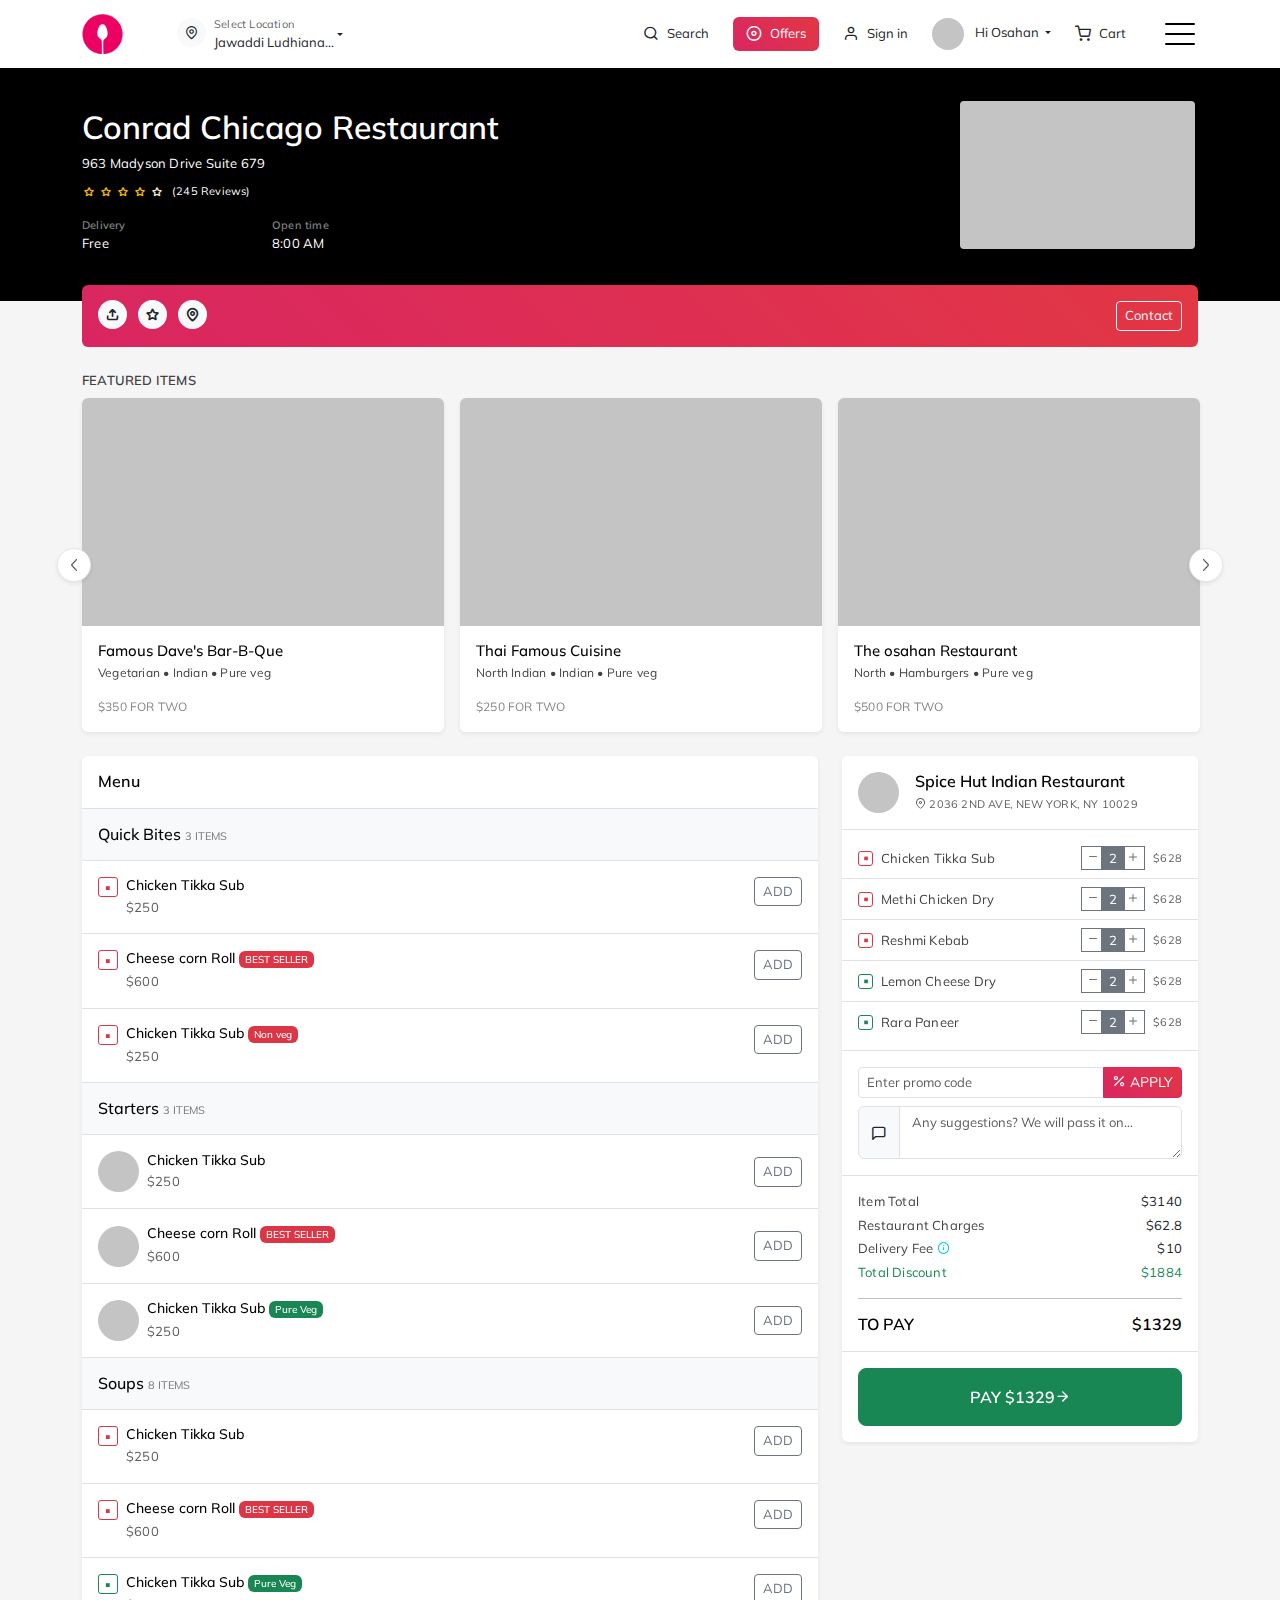
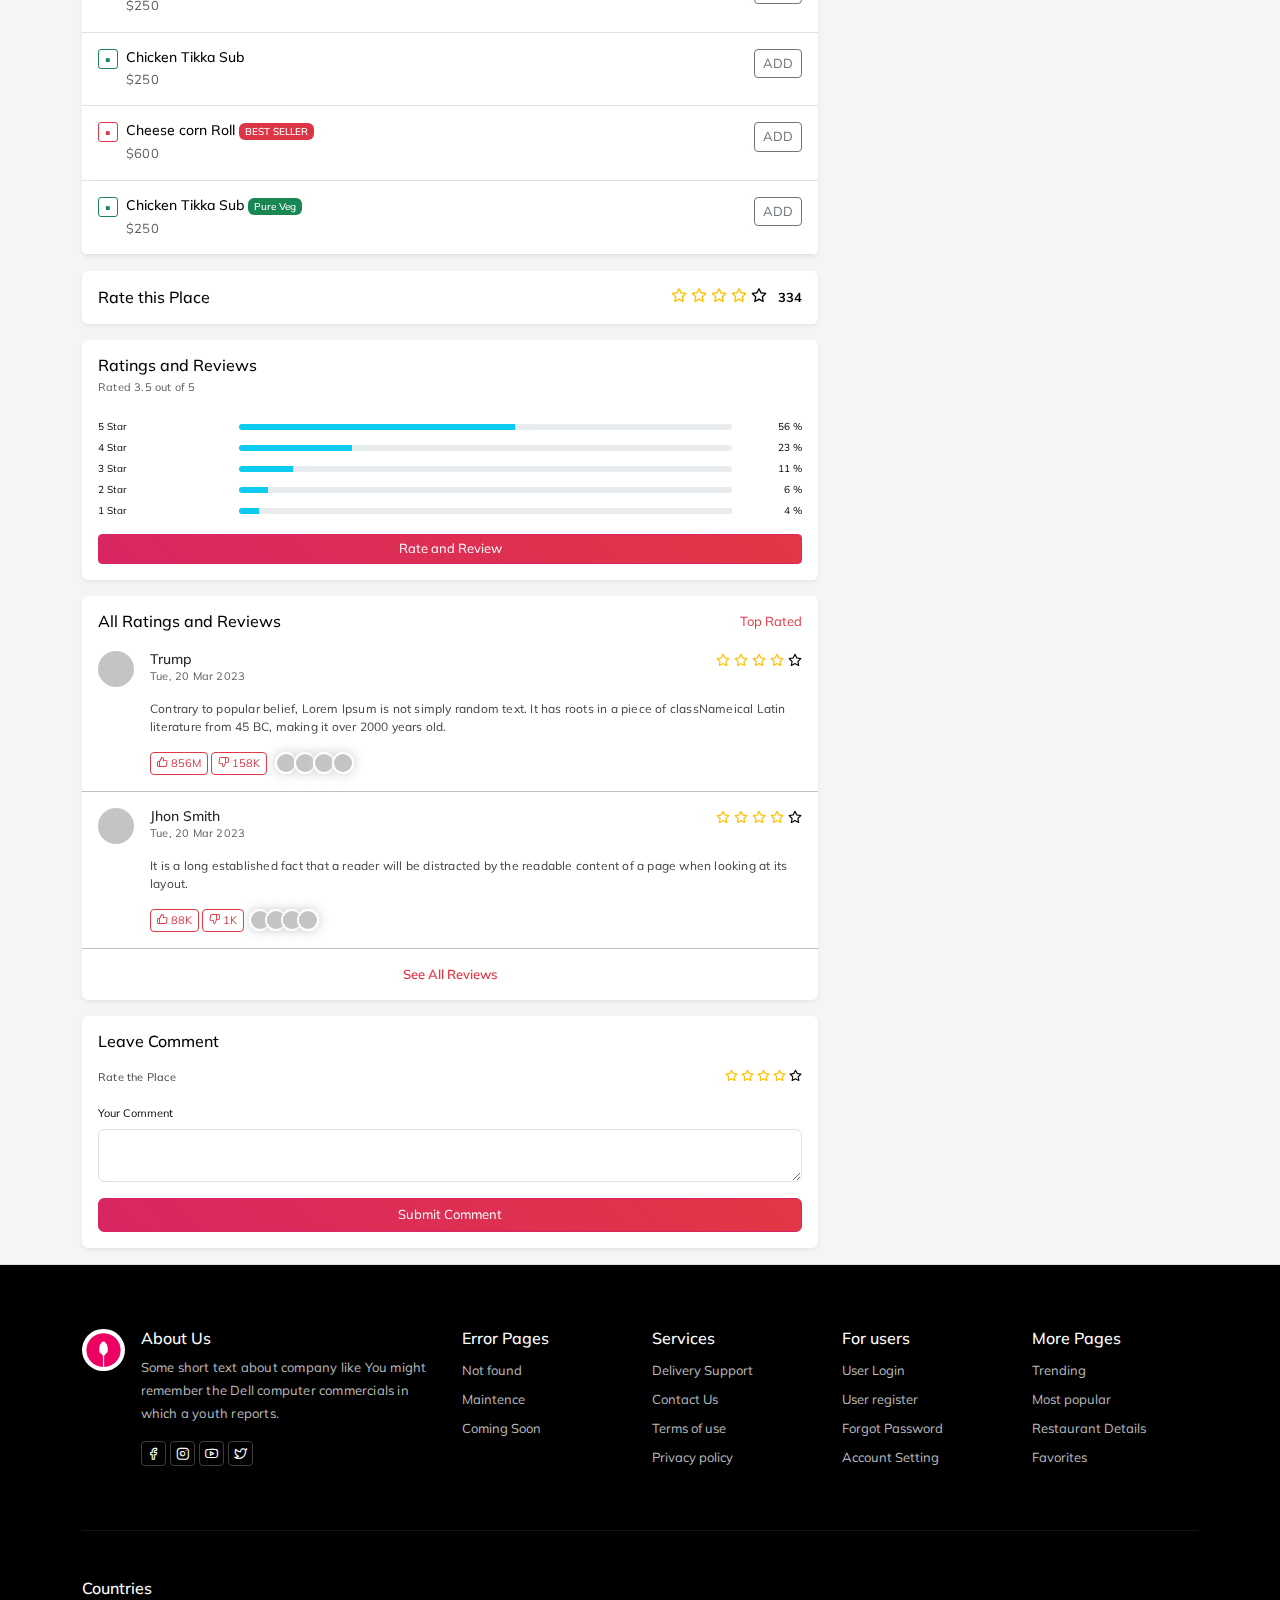
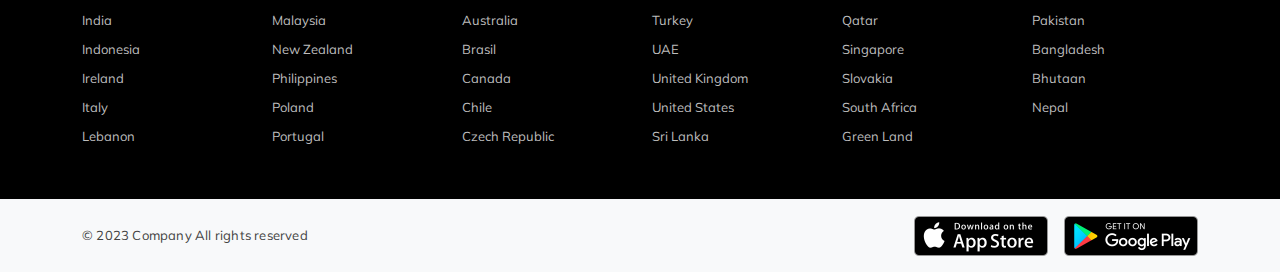
==== index.html @ c81f9ff6 "Initial commit" ====
<!DOCTYPE html>
<html lang="en">

<head>
    <meta charset="utf-8">
    <meta name="viewport" content="width=device-width, initial-scale=1, shrink-to-fit=no">
    <meta name="description" content="Askbootstrap">
    <meta name="author" content="Askbootstrap">
    <link rel="icon" type="image/png" href="img/fav.png">
    <title>Roasted Suffolk</title>
    <!-- Slick Slider -->
    <link href="vendor/slick/slick/slick.css" rel="stylesheet" type="text/css">
    <link href="vendor/slick/slick/slick-theme.css" rel="stylesheet" type="text/css">
    <!-- Feather Icon-->
    <link href="vendor/icons/feather.css" rel="stylesheet" type="text/css">
    <!-- Bootstrap core CSS -->
    <link href="vendor/bootstrap/css/bootstrap.min.css" rel="stylesheet">
    <!-- Custom styles for this template -->
    <link href="css/style.css" rel="stylesheet">
    <!-- Sidebar CSS -->
    <link href="vendor/sidebar/demo.css" rel="stylesheet">
</head>

<body class="fixed-bottom-bar">
    <header class="section-header">
        <section class="header-main shadow-sm bg-white">
            <div class="container">
                <div class="row align-items-center">
                    <div class="col-1">
                        <a href="home.html" class="brand-wrap mb-0">
                            <img alt="#" class="img-fluid" src="img/logo_web.png">
                        </a>
                        <!-- brand-wrap.// -->
                    </div>
                    <div class="col-3 d-flex align-items-center m-none">
                        <div class="dropdown me-3">
                            <a class="text-dark dropdown-toggle d-flex align-items-center py-3" href="#" id="navbarDropdown" role="button" data-bs-toggle="dropdown" aria-haspopup="true" aria-expanded="false">
                                <div><i class="feather-map-pin me-2 bg-light rounded-pill p-2 icofont-size"></i></div>
                                <div>
                                    <p class="text-muted mb-0 small">Select Location</p>
                                    Jawaddi Ludhiana...
                                </div>
                            </a>
                            <div class="dropdown-menu p-0 drop-loc">
                                <div class="osahan-country">
                                    <div class="search_location bg-primary p-3 text-end">
                                        <div class="input-group bg-white rounded shadow-sm">
                                            <span class="input-group-text bg-transparent border-0 rounded-0"
                                               ><i class="feather-search"></i></span>
                                            <input type="text"
                                                class="form-control bg-transparent border-0 rounded-0 px-0 shadow-none"
                                                placeholder="Enter Your Location" aria-label="Enter Your Location"
                                                >
                                        </div>
                                    </div>
                                    <div class="p-3 border-bottom">
                                        <a href="home.html" class="text-decoration-none">
                                            <p class="fw-bold text-primary m-0"><i class="feather-navigation"></i> New York, USA</p>
                                        </a>
                                    </div>
                                    <div class="filter">
                                        <h6 class="p-3 bg-light m-0 border-bottom">Choose your country</h6>
                                        <div class="border-bottom p-3">
                                            <div class="form-check form-check-reverse m-0">
                                                <input type="radio" id="customRadio1" name="location"
                                                    class="form-check-input">
                                                <label class="form-check-label text-start w-100"
                                                    for="customRadio1">Afghanistan</label>
                                            </div>
                                        </div>
                                        <div class="border-bottom p-3">
                                        <div class="form-check form-check-reverse m-0">
                                            <input type="radio" id="customRadio2" name="location"
                                                class="form-check-input" checked="">
                                            <label class="form-check-label text-start w-100"
                                                for="customRadio2">India</label>
                                        </div>
                                    </div>
                                    <div class="border-bottom p-3">
                                        <div class="form-check form-check-reverse m-0">
                                            <input type="radio" id="customRadio3" name="location"
                                                class="form-check-input">
                                            <label class="form-check-label text-start w-100"
                                                for="customRadio3">USA</label>
                                        </div>
                                        </div>
                                        <div class="border-bottom p-3">
                                        <div class="form-check form-check-reverse m-0">
                                            <input type="radio" id="customRadio4" name="location"
                                                class="form-check-input">
                                            <label class="form-check-label text-start w-100"
                                                for="customRadio4">Australia</label>
                                        </div>
                                        </div>
                                        <div class="border-bottom p-3">
                                        <div class="form-check form-check-reverse m-0">
                                            <input type="radio" id="customRadio5" name="location"
                                                class="form-check-input">
                                            <label class="form-check-label text-start w-100"
                                                for="customRadio5">Japan</label>
                                        </div>
                                        </div>
                                        <div class="p-3">
                                        <div class="form-check form-check-reverse m-0">
                                            <input type="radio" id="customRadio6" name="location"
                                                class="form-check-input">
                                            <label class="form-check-label text-start w-100"
                                                for="customRadio6">China</label>
                                        </div>
                                        </div>
                                    </div>
                                </div>
                            </div>
                        </div>
                    </div>
                    <!-- col.// -->
                    <div class="col-8">
                        <div class="d-flex align-items-center justify-content-end pe-5">
                            <!-- search -->
                            <a href="search.html" class="widget-header me-4 text-dark">
                                <div class="icon d-flex align-items-center">
                                    <i class="feather-search h6 me-2 mb-0"></i> <span>Search</span>
                                </div>
                            </a>
                            <!-- offers -->
                            <a href="offers.html" class="widget-header me-4 text-white btn bg-primary m-none">
                                <div class="icon d-flex align-items-center">
                                    <i class="feather-disc h6 me-2 mb-0"></i> <span>Offers</span>
                                </div>
                            </a>
                            <!-- signin -->
                            <a href="login.html" class="widget-header me-4 text-dark m-none">
                                <div class="icon d-flex align-items-center">
                                    <i class="feather-user h6 me-2 mb-0"></i> <span>Sign in</span>
                                </div>
                            </a>
                            <!-- my account -->
                            <div class="dropdown me-4 m-none">
                                <a href="#" class="dropdown-toggle text-dark py-3 d-block" id="dropdownMenuButton" data-bs-toggle="dropdown" aria-haspopup="true" aria-expanded="false">
                                    <img alt="#" src="img/user/1.jpg" class="img-fluid rounded-circle header-user me-2 header-user"> Hi Osahan
                                </a>
                                <div class="dropdown-menu dropdown-menu-right">
                                    <a class="dropdown-item" href="profile.html">My account</a>
                                    <a class="dropdown-item" href="faq.html">Delivery support</a>
                                    <a class="dropdown-item" href="contact-us.html">Contant us</a>
                                    <a class="dropdown-item" href="terms.html">Term of use</a>
                                    <a class="dropdown-item" href="privacy.html">Privacy policy</a>
                                    <a class="dropdown-item" href="login.html">Logout</a>
                                </div>
                            </div>
                            <!-- signin -->
                            <a href="checkout.html" class="widget-header me-4 text-dark">
                                <div class="icon d-flex align-items-center">
                                    <i class="feather-shopping-cart h6 me-2 mb-0"></i> <span>Cart</span>
                                </div>
                            </a>
                            <a class="toggle" href="#">
                                <span></span>
                            </a>
                        </div>
                        <!-- widgets-wrap.// -->
                    </div>
                    <!-- col.// -->
                </div>
                <!-- row.// -->
            </div>
            <!-- container.// -->
        </section>
        <!-- header-main .// -->
    </header>
    <div class="d-none">
        <div class="bg-primary p-3 d-flex align-items-center">
            <a class="toggle togglew toggle-2" href="#"><span></span></a>
            <h4 class="fw-bold m-0 text-white">Osahan Bar</h4>
        </div>
    </div>
    <div class="offer-section py-4">
        <div class="container position-relative">
            <img alt="#" src="img/trending1.png" class="restaurant-pic">
            <div class="pt-3 text-white">
                <h2 class="fw-bold">Conrad Chicago Restaurant</h2>
                <p class="text-white m-0">963 Madyson Drive Suite 679</p>
                <div class="rating-wrap d-flex align-items-center mt-2">
                    <ul class="rating-stars list-unstyled">
                        <li>
                            <i class="feather-star text-warning"></i>
                            <i class="feather-star text-warning"></i>
                            <i class="feather-star text-warning"></i>
                            <i class="feather-star text-warning"></i>
                            <i class="feather-star"></i>
                        </li>
                    </ul>
                    <p class="label-rating text-white ms-2 small"> (245 Reviews)</p>
                </div>
            </div>
            <div class="pb-4">
                <div class="row">
                    <div class="col-6 col-md-2">
                        <p class="text-white-50 fw-bold m-0 small">Delivery</p>
                        <p class="text-white m-0">Free</p>
                    </div>
                    <div class="col-6 col-md-2">
                        <p class="text-white-50 fw-bold m-0 small">Open time</p>
                        <p class="text-white m-0">8:00 AM</p>
                    </div>
                </div>
            </div>
        </div>
    </div>
    <div class="container">
        <div class="p-3 bg-primary bg-primary mt-n3 rounded position-relative">
            <div class="d-flex align-items-center">
                <div class="feather_icon">
                    <a href="#ratings-and-reviews" class="text-decoration-none text-dark"><i class="p-2 bg-light rounded-circle fw-bold  feather-upload"></i></a>
                    <a href="#ratings-and-reviews" class="text-decoration-none text-dark mx-2"><i class="p-2 bg-light rounded-circle fw-bold  feather-star"></i></a>
                    <a href="#ratings-and-reviews" class="text-decoration-none text-dark"><i class="p-2 bg-light rounded-circle fw-bold feather-map-pin"></i></a>
                </div>
                <a href="contact-us.html" class="btn btn-sm btn-outline-light ms-auto">Contact</a>
            </div>
        </div>
    </div>
    <div class="container">
        <div class="">
            <p class="fw-bold pt-4 m-0">FEATURED ITEMS</p>
            <!-- slider -->
            <div class="trending-slider rounded">
                <div class="osahan-slider-item">
                    <div class="list-card bg-white h-100 rounded overflow-hidden position-relative shadow-sm">
                        <div class="list-card-image">
                            <a href="checkout.html">
                                <img alt="#" src="img/trending1.png" class="img-fluid item-img w-100">
                            </a>
                        </div>
                        <div class="p-3 position-relative">
                            <div class="list-card-body">
                                <h6 class="mb-1"><a href="checkout.html" class="text-black">Famous Dave's Bar-B-Que</a>
                                </h6>
                                <p class="text-gray mb-3">Vegetarian • Indian • Pure veg</p>
                                <p class="text-gray m-0"> <span class="text-black-50"> $350 FOR TWO</span></p>
                            </div>
                        </div>
                    </div>
                </div>
                <div class="osahan-slider-item">
                    <div class="list-card bg-white h-100 rounded overflow-hidden position-relative shadow-sm">
                        <div class="list-card-image">
                            <a href="checkout.html">
                                <img alt="#" src="img/trending2.png" class="img-fluid item-img w-100">
                            </a>
                        </div>
                        <div class="p-3 position-relative">
                            <div class="list-card-body">
                                <h6 class="mb-1"><a href="checkout.html" class="text-black">Thai Famous Cuisine</a></h6>
                                <p class="text-gray mb-3">North Indian • Indian • Pure veg</p>
                                <p class="text-gray m-0"> <span class="text-black-50"> $250 FOR TWO</span></p>
                            </div>
                        </div>
                    </div>
                </div>
                <div class="osahan-slider-item">
                    <div class="list-card bg-white h-100 rounded overflow-hidden position-relative shadow-sm">
                        <div class="list-card-image">
                            <a href="checkout.html">
                                <img alt="#" src="img/trending3.png" class="img-fluid item-img w-100">
                            </a>
                        </div>
                        <div class="p-3 position-relative">
                            <div class="list-card-body">
                                <h6 class="mb-1"><a href="checkout.html" class="text-black">The osahan Restaurant</a></h6>
                                <p class="text-gray mb-3">North • Hamburgers • Pure veg</p>
                                <p class="text-gray m-0"> <span class="text-black-50"> $500 FOR TWO</span></p>
                            </div>
                        </div>
                    </div>
                </div>
                <div class="osahan-slider-item">
                    <div class="list-card bg-white h-100 rounded overflow-hidden position-relative shadow-sm">
                        <div class="list-card-image">
                            <a href="checkout.html">
                                <img alt="#" src="img/trending2.png" class="img-fluid item-img w-100">
                            </a>
                        </div>
                        <div class="p-3 position-relative">
                            <div class="list-card-body">
                                <h6 class="mb-1"><a href="checkout.html" class="text-black">Thai Famous Cuisine</a></h6>
                                <p class="text-gray mb-3">North Indian • Indian • Pure veg</p>
                                <p class="text-gray m-0"> <span class="text-black-50"> $250 FOR TWO</span></p>
                            </div>
                        </div>
                    </div>
                </div>
            </div>
        </div>
    </div>
    <!-- Menu -->
    <div class="container position-relative">
        <div class="row">
            <div class="col-md-8 pt-3">
                <div class="shadow-sm rounded bg-white mb-3 overflow-hidden">
                    <div class="d-flex item-aligns-center">
                        <p class="fw-bold h6 p-3 border-bottom mb-0 w-100">Menu</p>
                        <!-- <a class="small text-primary fw-bold ms-auto" href="#">View all <i class="feather-chevrons-right"></i></a> -->
                    </div>
                    <div class="row m-0">
                        <h6 class="p-3 m-0 bg-light w-100">Quick Bites <small class="text-black-50">3 ITEMS</small></h6>
                        <div class="col-md-12 px-0 border-top">
                            <div class="">
                                <div class="d-flex gap-2 p-3 border-bottom gold-members">
                                    <div class="fw-bold text-danger non_veg">.</div>
                                    <div>
                                        <h6 class="mb-1">Chicken Tikka Sub </h6>
                                        <p class="text-muted mb-0">$250</p>
                                    </div>
                                    <span class="ms-auto"><a href="#" class="btn btn-outline-secondary btn-sm" data-bs-toggle="modal" data-bs-target="#extras">ADD</a></span>
                                </div>
                                <div class="d-flex gap-2 p-3 border-bottom gold-members">
                                    <div class="fw-bold text-danger non_veg">.</div>
                                    <div>
                                        <h6 class="mb-1">Cheese corn Roll <span class="badge text-bg-danger text-white">BEST SELLER</span></h6>
                                        <p class="text-muted mb-0">$600</p>
                                    </div>
                                    <span class="ms-auto"><a href="#" class="btn btn-outline-secondary btn-sm" data-bs-toggle="modal" data-bs-target="#extras">ADD</a></span>
                                </div>
                                <div class="d-flex gap-2 p-3 border-bottom gold-members">
                                    <div class="fw-bold text-danger non_veg">.</div>
                                    <div>
                                        <h6 class="mb-1">Chicken Tikka Sub <span class="badge text-bg-danger text-white">Non veg</span></h6>
                                        <p class="text-muted mb-0">$250</p>
                                    </div>
                                    <span class="ms-auto"><a href="#" class="btn btn-outline-secondary btn-sm" data-bs-toggle="modal" data-bs-target="#extras">ADD</a></span>
                                </div>
                            </div>
                        </div>
                    </div>
                    <div class="row m-0">
                        <h6 class="p-3 m-0 bg-light w-100">Starters <small class="text-black-50">3 ITEMS</small></h6>
                        <div class="col-md-12 px-0 border-top">
                            <div class="">
                                <div class="d-flex align-items-center gap-2 p-3 border-bottom menu-list">
                                        <img alt="#" src="img/starter1.jpg" class="rounded-pill">
                                        <div>
                                            <h6 class="mb-1">Chicken Tikka Sub </h6>
                                            <p class="text-muted mb-0">$250</p>
                                        </div>
                                    <span class="ms-auto"><a href="#" class="btn btn-outline-secondary btn-sm" data-bs-toggle="modal" data-bs-target="#extras">ADD</a></span>
                                </div>
                                <div class="d-flex align-items-center gap-2 p-3 border-bottom menu-list">
                                        <img alt="#" src="img/starter2.jpg" class="rounded-pill">
                                        <div>
                                            <h6 class="mb-1">Cheese corn Roll <span class="badge text-bg-danger">BEST SELLER</span></h6>
                                            <p class="text-muted mb-0">$600</p>
                                        </div>
                                    <span class="ms-auto"><a href="#" class="btn btn-outline-secondary btn-sm" data-bs-toggle="modal" data-bs-target="#extras">ADD</a></span>
                                </div>
                                <div class="d-flex align-items-center gap-2 p-3 border-bottom menu-list">
                                        <img alt="#" src="img/starter3.jpg" class="rounded-pill">
                                        <div>
                                            <h6 class="mb-1">Chicken Tikka Sub <span class="badge text-bg-success">Pure Veg</span></h6>
                                            <p class="text-muted mb-0">$250</p>
                                        </div>
                                    <span class="ms-auto"><a href="#" class="btn btn-outline-secondary btn-sm" data-bs-toggle="modal" data-bs-target="#extras">ADD</a></span>
                                </div>
                            </div>
                        </div>
                    </div>
                    <div class="row m-0">
                        <h6 class="p-3 m-0 bg-light w-100">Soups <small class="text-black-50">8 ITEMS</small></h6>
                        <div class="col-md-12 px-0 border-top">
                            <div class="bg-white">
                                <div class="d-flex gap-2 p-3 border-bottom gold-members">
                                    <div class="fw-bold text-danger non_veg">.</div>
                                    <div>
                                        <h6 class="mb-1">Chicken Tikka Sub </h6>
                                        <p class="text-muted mb-0">$250</p>
                                    </div>
                                    <span class="ms-auto"><a href="#" class="btn btn-outline-secondary btn-sm" data-bs-toggle="modal" data-bs-target="#extras">ADD</a></span>
                                </div>
                                <div class="d-flex gap-2 p-3 border-bottom gold-members">
                                    <div class="fw-bold text-danger non_veg">.</div>
                                    <div>
                                        <h6 class="mb-1">Cheese corn Roll <span class="badge text-bg-danger">BEST SELLER</span></h6>
                                            <p class="text-muted mb-0">$600</p>
                                    </div>
                                    <span class="ms-auto"><a href="#" class="btn btn-outline-secondary btn-sm" data-bs-toggle="modal" data-bs-target="#extras">ADD</a></span>
                                </div>
                                <div class="d-flex gap-2 p-3 border-bottom gold-members">
                                    <div class="fw-bold text-success veg">.</div>
                                    <div>
                                        <h6 class="mb-1">Chicken Tikka Sub <span class="badge text-bg-success">Pure Veg</span></h6>
                                            <p class="text-muted mb-0">$250</p>
                                    </div>
                                    <span class="ms-auto"><a href="#" class="btn btn-outline-secondary btn-sm" data-bs-toggle="modal" data-bs-target="#extras">ADD</a></span>
                                </div>
                                <div class="d-flex gap-2 p-3 border-bottom gold-members">
                                    <div class="fw-bold text-success veg">.</div>
                                    <div>
                                        <h6 class="mb-1">Chicken Tikka Sub </h6>
                                            <p class="text-muted mb-0">$250</p>
                                    </div>
                                    <span class="ms-auto"><a href="#" class="btn btn-outline-secondary btn-sm" data-bs-toggle="modal" data-bs-target="#extras">ADD</a></span>
                                </div>
                                <div class="d-flex gap-2 p-3 border-bottom gold-members">
                                    <div class="fw-bold text-danger non_veg">.</div>
                                    <div>
                                        <h6 class="mb-1">Cheese corn Roll <span class="badge text-bg-danger">BEST SELLER</span></h6>
                                            <p class="text-muted mb-0">$600</p>
                                    </div>
                                    <span class="ms-auto"><a href="#" class="btn btn-outline-secondary btn-sm" data-bs-toggle="modal" data-bs-target="#extras">ADD</a></span>
                                </div>
                                <div class="d-flex gap-2 p-3 border-bottom gold-members">
                                    <div class="fw-bold text-success veg">.</div>
                                    <div>
                                        <h6 class="mb-1">Chicken Tikka Sub <span class="badge text-bg-success">Pure Veg</span></h6>
                                            <p class="text-muted mb-0">$250</p>
                                    </div>
                                    <span class="ms-auto"><a href="#" class="btn btn-outline-secondary btn-sm" data-bs-toggle="modal" data-bs-target="#extras">ADD</a></span>
                                </div>
                            </div>
                        </div>
                    </div>
                </div>
                <div class="mb-3">
                    <div id="ratings-and-reviews" class="bg-white shadow-sm d-flex align-items-center rounded p-3 mb-3 clearfix restaurant-detailed-star-rating">
                        <h6 class="mb-0">Rate this Place</h6>
                        <div class="star-rating ms-auto">
                            <div class="d-inline-block h6 m-0"><i class="feather-star text-warning"></i>
                                <i class="feather-star text-warning"></i>
                                <i class="feather-star text-warning"></i>
                                <i class="feather-star text-warning"></i>
                                <i class="feather-star"></i>
                            </div>
                            <b class="text-black ms-2">334</b>
                        </div>
                    </div>
                    <div class="bg-white rounded p-3 mb-3 clearfix graph-star-rating rounded shadow-sm">
                        <h6 class="mb-0 mb-1">Ratings and Reviews</h6>
                        <p class="text-muted mb-4 mt-1 small">Rated 3.5 out of 5</p>
                        <div class="graph-star-rating-body">
                            <div class="rating-list">
                                <div class="rating-list-left fw-bold small">5 Star</div>
                                <div class="rating-list-center">
                                    <div class="progress">
                                        <div role="progressbar" class="progress-bar bg-info" aria-valuenow="56" aria-valuemin="0" aria-valuemax="100" style="width: 56%;"></div>
                                    </div>
                                </div>
                                <div class="rating-list-right fw-bold small">56 %</div>
                            </div>
                            <div class="rating-list">
                                <div class="rating-list-left fw-bold small">4 Star</div>
                                <div class="rating-list-center">
                                    <div class="progress">
                                        <div role="progressbar" class="progress-bar bg-info" aria-valuenow="23" aria-valuemin="0" aria-valuemax="100" style="width: 23%;"></div>
                                    </div>
                                </div>
                                <div class="rating-list-right fw-bold small">23 %</div>
                            </div>
                            <div class="rating-list">
                                <div class="rating-list-left fw-bold small">3 Star</div>
                                <div class="rating-list-center">
                                    <div class="progress">
                                        <div role="progressbar" class="progress-bar bg-info" aria-valuenow="11" aria-valuemin="0" aria-valuemax="100" style="width: 11%;"></div>
                                    </div>
                                </div>
                                <div class="rating-list-right fw-bold small">11 %</div>
                            </div>
                            <div class="rating-list">
                                <div class="rating-list-left fw-bold small">2 Star</div>
                                <div class="rating-list-center">
                                    <div class="progress">
                                        <div role="progressbar" class="progress-bar bg-info" aria-valuenow="6" aria-valuemin="0" aria-valuemax="100" style="width: 6%;"></div>
                                    </div>
                                </div>
                                <div class="rating-list-right fw-bold small">6 %</div>
                            </div>
                            <div class="rating-list">
                                <div class="rating-list-left fw-bold small">1 Star</div>
                                <div class="rating-list-center">
                                    <div class="progress">
                                        <div role="progressbar" class="progress-bar bg-info" aria-valuenow="4" aria-valuemin="0" aria-valuemax="100" style="width: 4%;"></div>
                                    </div>
                                </div>
                                <div class="rating-list-right fw-bold small">4 %</div>
                            </div>
                        </div>
                        <div class="graph-star-rating-footer text-center mt-3"><button type="button" class="btn btn-primary w-100 btn-sm">Rate and Review</button></div>
                    </div>
                    <div class="bg-white p-3 mb-3 restaurant-detailed-ratings-and-reviews shadow-sm rounded">
                        <a class="text-primary float-end" href="#">Top Rated</a>
                        <h6 class="mb-1">All Ratings and Reviews</h6>
                        <div class="reviews-members py-3">
                            <div class="d-flex align-items-start gap-3">
                                <a href="#"><img alt="#" src="img/reviewer1.png" class="rounded-pill"></a>
                                <div>
                                    <div class="reviews-members-header">
                                        <div class="star-rating float-end">
                                            <div class="d-inline-block" style="font-size: 14px;"><i class="feather-star text-warning"></i>
                                                <i class="feather-star text-warning"></i>
                                                <i class="feather-star text-warning"></i>
                                                <i class="feather-star text-warning"></i>
                                                <i class="feather-star"></i>
                                            </div>
                                        </div>
                                        <h6 class="mb-0"><a class="text-dark" href="#">Trump</a></h6>
                                        <p class="text-muted small">Tue, 20 Mar 2023</p>
                                    </div>
                                    <div class="reviews-members-body">
                                        <p>Contrary to popular belief, Lorem Ipsum is not simply random text. It has roots in a piece of classNameical Latin literature from 45 BC, making it over 2000 years old.</p>
                                    </div>
                                    <div class="reviews-members-footer"><a class="total-like btn btn-sm btn-outline-primary" href="#"><i class="feather-thumbs-up"></i> 856M</a> <a class="total-like btn btn-sm btn-outline-primary" href="#"><i class="feather-thumbs-down"></i> 158K</a>
                                        <span class="total-like-user-main ms-2" dir="rtl">
                                 <a href="#"><img alt="#"src="img/reviewer3.png" class="total-like-user rounded-pill"></a>
                                 <a href="#"><img alt="#"src="img/reviewer4.png" class="total-like-user rounded-pill"></a>
                                 <a href="#"><img alt="#"src="img/reviewer5.png" class="total-like-user rounded-pill"></a>
                                 <a href="#"><img alt="#"src="img/reviewer6.png" class="total-like-user rounded-pill"></a>
                                 </span>
                                    </div>
                                </div>
                            </div>
                        </div>
                        <hr>
                        <div class="reviews-members py-3">
                            <div class="d-flex align-items-start gap-3">
                                <a href="#"><img alt="#" src="img/reviewer2.png" class="rounded-pill"></a>
                                <div>
                                    <div class="reviews-members-header">
                                        <div class="star-rating float-end">
                                            <div class="d-inline-block" style="font-size: 14px;"><i class="feather-star text-warning"></i>
                                                <i class="feather-star text-warning"></i>
                                                <i class="feather-star text-warning"></i>
                                                <i class="feather-star text-warning"></i>
                                                <i class="feather-star"></i>
                                            </div>
                                        </div>
                                        <h6 class="mb-0"><a class="text-dark" href="#">Jhon Smith</a></h6>
                                        <p class="text-muted small">Tue, 20 Mar 2023</p>
                                    </div>
                                    <div class="reviews-members-body">
                                        <p>It is a long established fact that a reader will be distracted by the readable content of a page when looking at its layout.</p>
                                    </div>
                                    <div class="reviews-members-footer"><a class="total-like btn btn-sm btn-outline-primary" href="#"><i class="feather-thumbs-up"></i> 88K</a> <a class="total-like btn btn-sm btn-outline-primary" href="#"><i class="feather-thumbs-down"></i> 1K</a><span class="total-like-user-main ms-2"
                                            dir="rtl"><a href="#"><img alt="#"src="img/reviewer3.png" class="total-like-user rounded-pill"></a><a href="#"><img alt="#"src="img/reviewer4.png" class="total-like-user rounded-pill"></a><a href="#"><img alt="#"src="img/reviewer5.png" class="total-like-user rounded-pill"></a><a href="#"><img alt="#"src="img/reviewer6.png" class="total-like-user rounded-pill"></a></span></div>
                                </div>
                            </div>
                        </div>
                        <hr>
                        <a class="text-center w-100 d-block mt-3 fw-bold" href="#">See All Reviews</a>
                    </div>
                    <div class="bg-white p-3 rating-review-select-page rounded shadow-sm">
                        <h6 class="mb-3">Leave Comment</h6>
                        <div class="d-flex align-items-center mb-3">
                            <p class="m-0 small">Rate the Place</p>
                            <div class="star-rating ms-auto">
                                <div class="d-inline-block"><i class="feather-star text-warning"></i>
                                    <i class="feather-star text-warning"></i>
                                    <i class="feather-star text-warning"></i>
                                    <i class="feather-star text-warning"></i>
                                    <i class="feather-star"></i>
                                </div>
                            </div>
                        </div>
                        <form>
                            <div class="form-group mb-3"><label class="form-label small">Your Comment</label><textarea class="form-control"></textarea></div>
                            <div class="form-group mb-0"><button type="button" class="btn btn-primary w-100"> Submit Comment </button></div>
                        </form>
                    </div>
                </div>
            </div>
            <div class="col-md-4 pt-3">
                <div class="osahan-cart-item rounded rounded shadow-sm overflow-hidden bg-white sticky_sidebar mb-3">
                    <div class="d-flex border-bottom osahan-cart-item-profile bg-white p-3">
                        <img alt="osahan" src="img/starter1.jpg" class="me-3 rounded-circle img-fluid">
                        <div class="d-flex flex-column">
                            <h6 class="mb-1 fw-bold">Spice Hut Indian Restaurant</h6>
                            <p class="mb-0 small text-muted"><i class="feather-map-pin"></i> 2036 2ND AVE, NEW YORK, NY 10029</p>
                        </div>
                    </div>
                    <div class="bg-white border-bottom py-2">
                        <div class="gold-members d-flex align-items-center justify-content-between px-3 py-2 border-bottom">
                            <div class="d-flex align-items-center">
                                <div class="me-2 text-danger">&middot;</div>
                                <div class="media-body">
                                    <p class="m-0">Chicken Tikka Sub</p>
                                </div>
                            </div>
                            <div class="d-flex align-items-center">
                                <span class="count-number float-end"><button type="button" class="btn-sm left dec btn btn-outline-secondary"> <i class="feather-minus"></i> </button><input class="count-number-input" type="text" readonly="" value="2"><button type="button" class="btn-sm right inc btn btn-outline-secondary"> <i class="feather-plus"></i> </button></span>
                                <p class="text-gray mb-0 float-end ms-2 text-muted small">$628</p>
                            </div>
                        </div>
                        <div class="gold-members d-flex align-items-center justify-content-between px-3 py-2 border-bottom">
                            <div class="d-flex align-items-center">
                                <div class="me-2 text-danger">&middot;</div>
                                <div class="media-body">
                                    <p class="m-0">Methi Chicken Dry
                                    </p>
                                </div>
                            </div>
                            <div class="d-flex align-items-center">
                                <span class="count-number float-end"><button type="button" class="btn-sm left dec btn btn-outline-secondary"> <i class="feather-minus"></i> </button><input class="count-number-input" type="text" readonly="" value="2"><button type="button" class="btn-sm right inc btn btn-outline-secondary"> <i class="feather-plus"></i> </button></span>
                                <p class="text-gray mb-0 float-end ms-2 text-muted small">$628</p>
                            </div>
                        </div>
                        <div class="gold-members d-flex align-items-center justify-content-between px-3 py-2 border-bottom">
                            <div class="d-flex align-items-center">
                                <div class="me-2 text-danger">&middot;</div>
                                <div class="media-body">
                                    <p class="m-0">Reshmi Kebab
                                    </p>
                                </div>
                            </div>
                            <div class="d-flex align-items-center">
                                <span class="count-number float-end"><button type="button" class="btn-sm left dec btn btn-outline-secondary"> <i class="feather-minus"></i> </button><input class="count-number-input" type="text" readonly="" value="2"><button type="button" class="btn-sm right inc btn btn-outline-secondary"> <i class="feather-plus"></i> </button></span>
                                <p class="text-gray mb-0 float-end ms-2 text-muted small">$628</p>
                            </div>
                        </div>
                        <div class="gold-members d-flex align-items-center justify-content-between px-3 py-2 border-bottom">
                            <div class="d-flex align-items-center">
                                <div class="me-2 text-success">&middot;</div>
                                <div class="media-body">
                                    <p class="m-0">Lemon Cheese Dry
                                    </p>
                                </div>
                            </div>
                            <div class="d-flex align-items-center">
                                <span class="count-number float-end"><button type="button" class="btn-sm left dec btn btn-outline-secondary"> <i class="feather-minus"></i> </button><input class="count-number-input" type="text" readonly="" value="2"><button type="button" class="btn-sm right inc btn btn-outline-secondary"> <i class="feather-plus"></i> </button></span>
                                <p class="text-gray mb-0 float-end ms-2 text-muted small">$628</p>
                            </div>
                        </div>
                        <div class="gold-members d-flex align-items-center justify-content-between px-3 py-2">
                            <div class="d-flex align-items-center">
                                <div class="me-2 text-success">&middot;</div>
                                <div class="media-body">
                                    <p class="m-0">Rara Paneer</p>
                                </div>
                            </div>
                            <div class="d-flex align-items-center">
                                <span class="count-number float-end"><button type="button" class="btn-sm left dec btn btn-outline-secondary"> <i class="feather-minus"></i> </button><input class="count-number-input" type="text" readonly="" value="2"><button type="button" class="btn-sm right inc btn btn-outline-secondary"> <i class="feather-plus"></i> </button></span>
                                <p class="text-gray mb-0 float-end ms-2 text-muted small">$628</p>
                            </div>
                        </div>
                    </div>
                    <div class="bg-white p-3 py-3 border-bottom clearfix">
                        <div class="input-group input-group-sm mb-2">
                            <input placeholder="Enter promo code" type="text" class="form-control">
                            <button class="btn btn-primary" type="button" id="button-addon2"><i class="feather-percent"></i> APPLY</button>
                          </div>
                          <div class="input-group">
                            <span class="input-group-text" id="message"><i class="feather-message-square"></i></span>
                                <textarea placeholder="Any suggestions? We will pass it on..." aria-label="With textarea" class="form-control"></textarea>
                          </div>
                    </div>
                    <div class="bg-white p-3 clearfix border-bottom">
                        <p class="mb-1">Item Total <span class="float-end text-dark">$3140</span></p>
                        <p class="mb-1">Restaurant Charges <span class="float-end text-dark">$62.8</span></p>
                        <p class="mb-1">Delivery Fee<span class="text-info ms-1"><i class="feather-info"></i></span><span class="float-end text-dark">$10</span></p>
                        <p class="mb-1 text-success">Total Discount<span class="float-end text-success">$1884</span></p>
                        <hr>
                        <h6 class="fw-bold mb-0">TO PAY <span class="float-end">$1329</span></h6>
                    </div>
                    <div class="p-3">
                        <a class="btn btn-success w-100 btn-lg" href="successful.html">PAY $1329<i class="feather-arrow-right"></i></a>
                    </div>
                </div>
            </div>
        </div>
    </div>
    <!-- Footer -->
    <div class="osahan-menu-fotter fixed-bottom bg-white px-3 py-2 text-center d-none">
        <div class="row">
            <div class="col">
                <a href="home.html" class="text-dark small fw-bold text-decoration-none">
                    <p class="h4 m-0"><i class="feather-home text-dark"></i></p>
                    Home
                </a>
            </div>
            <div class="col selected">
                <a href="trending.html" class="text-danger small fw-bold text-decoration-none">
                    <p class="h4 m-0"><i class="feather-map-pin"></i></p>
                    Trending
                </a>
            </div>
            <div class="col bg-white rounded-circle mt-n4 px-3 py-2">
                <div class="bg-danger rounded-circle mt-n0 shadow">
                    <a href="checkout.html" class="text-white small fw-bold text-decoration-none">
                        <i class="feather-shopping-cart"></i>
                    </a>
                </div>
            </div>
            <div class="col">
                <a href="favorites.html" class="text-dark small fw-bold text-decoration-none">
                    <p class="h4 m-0"><i class="feather-heart"></i></p>
                    Favorites
                </a>
            </div>
            <div class="col">
                <a href="profile.html" class="text-dark small fw-bold text-decoration-none">
                    <p class="h4 m-0"><i class="feather-user"></i></p>
                    Profile
                </a>
            </div>
        </div>
    </div>
    <!-- footer -->
    <footer class="section-footer border-top bg-dark">
        <div class="container">
            <div class="footer-top padding-y py-5">
                <div class="row pt-3">
                    <aside class="col-md-4 footer-about">
                        <article class="d-flex pb-3">
                            <div><img alt="#" src="img/logo_web.png" class="logo-footer me-3"></div>
                            <div>
                                <h6 class="title text-white">About Us</h6>
                                <p class="text-muted">Some short text about company like You might remember the Dell computer commercials in which a youth reports.</p>
                                <div class="d-flex align-items-center">
                                    <a class="btn btn-icon btn-outline-light me-1 btn-sm" title="Facebook" target="_blank" href="#"><i class="feather-facebook"></i></a>
                                    <a class="btn btn-icon btn-outline-light me-1 btn-sm" title="Instagram" target="_blank" href="#"><i class="feather-instagram"></i></a>
                                    <a class="btn btn-icon btn-outline-light me-1 btn-sm" title="Youtube" target="_blank" href="#"><i class="feather-youtube"></i></a>
                                    <a class="btn btn-icon btn-outline-light me-1 btn-sm" title="Twitter" target="_blank" href="#"><i class="feather-twitter"></i></a>
                                </div>
                            </div>
                        </article>
                    </aside>
                    <aside class="col-sm-3 col-md-2 text-white">
                        <h6 class="title">Error Pages</h6>
                        <ul class="list-unstyled hov_footer">
                            <li> <a href="not-found.html" class="text-muted">Not found</a></li>
                            <li> <a href="maintence.html" class="text-muted">Maintence</a></li>
                            <li> <a href="coming-soon.html" class="text-muted">Coming Soon</a></li>
                        </ul>
                    </aside>
                    <aside class="col-sm-3 col-md-2 text-white">
                        <h6 class="title">Services</h6>
                        <ul class="list-unstyled hov_footer">
                            <li> <a href="faq.html" class="text-muted">Delivery Support</a></li>
                            <li> <a href="contact-us.html" class="text-muted">Contact Us</a></li>
                            <li> <a href="terms.html" class="text-muted">Terms of use</a></li>
                            <li> <a href="privacy.html" class="text-muted">Privacy policy</a></li>
                        </ul>
                    </aside>
                    <aside class="col-sm-3  col-md-2 text-white">
                        <h6 class="title">For users</h6>
                        <ul class="list-unstyled hov_footer">
                            <li> <a href="login.html" class="text-muted"> User Login </a></li>
                            <li> <a href="signup.html" class="text-muted"> User register </a></li>
                            <li> <a href="forgot_password.html" class="text-muted"> Forgot Password </a></li>
                            <li> <a href="profile.html" class="text-muted"> Account Setting </a></li>
                        </ul>
                    </aside>
                    <aside class="col-sm-3  col-md-2 text-white">
                        <h6 class="title">More Pages</h6>
                        <ul class="list-unstyled hov_footer">
                            <li> <a href="trending.html" class="text-muted"> Trending </a></li>
                            <li> <a href="most_popular.html" class="text-muted"> Most popular </a></li>
                            <li> <a href="restaurant.html" class="text-muted"> Restaurant Details </a></li>
                            <li> <a href="favorites.html" class="text-muted"> Favorites </a></li>
                        </ul>
                    </aside>
                </div>
                <!-- row.// -->
            </div>
            <!-- footer-top.// -->
            <section class="footer-center border-top padding-y py-5">
                <h6 class="title text-white">Countries</h6>
                <div class="row">
                    <aside class="col-sm-2 col-md-2 text-white">
                        <ul class="list-unstyled hov_footer">
                            <li> <a href="#" class="text-muted">India</a></li>
                            <li> <a href="#" class="text-muted">Indonesia</a></li>
                            <li> <a href="#" class="text-muted">Ireland</a></li>
                            <li> <a href="#" class="text-muted">Italy</a></li>
                            <li> <a href="#" class="text-muted">Lebanon</a></li>
                        </ul>
                    </aside>
                    <aside class="col-sm-2 col-md-2 text-white">
                        <ul class="list-unstyled hov_footer">
                            <li> <a href="#" class="text-muted">Malaysia</a></li>
                            <li> <a href="#" class="text-muted">New Zealand</a></li>
                            <li> <a href="#" class="text-muted">Philippines</a></li>
                            <li> <a href="#" class="text-muted">Poland</a></li>
                            <li> <a href="#" class="text-muted">Portugal</a></li>
                        </ul>
                    </aside>
                    <aside class="col-sm-2 col-md-2 text-white">
                        <ul class="list-unstyled hov_footer">
                            <li> <a href="#" class="text-muted">Australia</a></li>
                            <li> <a href="#" class="text-muted">Brasil</a></li>
                            <li> <a href="#" class="text-muted">Canada</a></li>
                            <li> <a href="#" class="text-muted">Chile</a></li>
                            <li> <a href="#" class="text-muted">Czech Republic</a></li>
                        </ul>
                    </aside>
                    <aside class="col-sm-2 col-md-2 text-white">
                        <ul class="list-unstyled hov_footer">
                            <li> <a href="#" class="text-muted">Turkey</a></li>
                            <li> <a href="#" class="text-muted">UAE</a></li>
                            <li> <a href="#" class="text-muted">United Kingdom</a></li>
                            <li> <a href="#" class="text-muted">United States</a></li>
                            <li> <a href="#" class="text-muted">Sri Lanka</a></li>
                        </ul>
                    </aside>
                    <aside class="col-sm-2 col-md-2 text-white">
                        <ul class="list-unstyled hov_footer">
                            <li> <a href="#" class="text-muted">Qatar</a></li>
                            <li> <a href="#" class="text-muted">Singapore</a></li>
                            <li> <a href="#" class="text-muted">Slovakia</a></li>
                            <li> <a href="#" class="text-muted">South Africa</a></li>
                            <li> <a href="#" class="text-muted">Green Land</a></li>
                        </ul>
                    </aside>
                    <aside class="col-sm-2 col-md-2 text-white">
                        <ul class="list-unstyled hov_footer">
                            <li> <a href="#" class="text-muted">Pakistan</a></li>
                            <li> <a href="#" class="text-muted">Bangladesh</a></li>
                            <li> <a href="#" class="text-muted">Bhutaan</a></li>
                            <li> <a href="#" class="text-muted">Nepal</a></li>
                        </ul>
                    </aside>
                </div>
                <!-- row.// -->
            </section>
        </div>
        <!-- //container -->
        <div class="footer-copyright border-top py-3 bg-light">
            <div class="container d-flex align-items-center">
                <p class="mb-0"> © 2023 Company All rights reserved </p>
                <p class="text-muted mb-0 ms-auto d-flex align-items-center">
                    <a href="#" class="d-block"><img alt="#" src="img/appstore.png" height="40"></a>
                    <a href="#" class="d-block ms-3"><img alt="#" src="img/playmarket.png" height="40"></a>
                </p>
            </div>
        </div>
    </footer>
    <nav id="main-nav">
        <ul class="second-nav">
            <li><a href="home.html"><i class="feather-home me-2"></i> Homepage</a></li>
            <li><a href="my_order.html"><i class="feather-list me-2"></i> My Orders</a></li>
            <li>
                <a href="#"><i class="feather-edit-2 me-2"></i> Authentication</a>
                <ul>
                    <li><a href="login.html">Login</a></li>
                    <li><a href="signup.html">Register</a></li>
                    <li><a href="forgot_password.html">Forgot Password</a></li>
                    <li><a href="verification.html">Verification</a></li>
                    <li><a href="location.html">Location</a></li>
                </ul>
            </li>
            <li><a href="favorites.html"><i class="feather-heart me-2"></i> Favorites</a></li>
            <li><a href="trending.html"><i class="feather-trending-up me-2"></i> Trending</a></li>
            <li><a href="most_popular.html"><i class="feather-award me-2"></i> Most Popular</a></li>
            <li><a href="restaurant.html"><i class="feather-paperclip me-2"></i> Restaurant Detail</a></li>
            <li><a href="checkout.html"><i class="feather-list me-2"></i> Checkout</a></li>
            <li><a href="successful.html"><i class="feather-check-circle me-2"></i> Successful</a></li>
            <li><a href="map.html"><i class="feather-map-pin me-2"></i> Live Map</a></li>
            <li>
                <a href="#"><i class="feather-user me-2"></i> Profile</a>
                <ul>
                    <li><a href="profile.html">Profile</a></li>
                    <li><a href="favorites.html">Delivery support</a></li>
                    <li><a href="contact-us.html">Contact Us</a></li>
                    <li><a href="terms.html">Terms of use</a></li>
                    <li><a href="privacy.html">Privacy & Policy</a></li>
                </ul>
            </li>
            <li>
                <a href="#"><i class="feather-alert-triangle me-2"></i> Error</a>
                <ul>
                    <li><a href="not-found.html">Not Found</a>
                        <li><a href="maintence.html"> Maintence</a>
                            <li><a href="coming-soon.html">Coming Soon</a>
                </ul>
                </li>
                <li>
                    <a href="#"><i class="feather-link me-2"></i> Navigation Link Example</a>
                    <ul>
                        <li>
                            <a href="#">Link Example 1</a>
                            <ul>
                                <li>
                                    <a href="#">Link Example 1.1</a>
                                    <ul>
                                        <li><a href="#">Link</a></li>
                                        <li><a href="#">Link</a></li>
                                        <li><a href="#">Link</a></li>
                                        <li><a href="#">Link</a></li>
                                        <li><a href="#">Link</a></li>
                                    </ul>
                                </li>
                                <li>
                                    <a href="#">Link Example 1.2</a>
                                    <ul>
                                        <li><a href="#">Link</a></li>
                                        <li><a href="#">Link</a></li>
                                        <li><a href="#">Link</a></li>
                                        <li><a href="#">Link</a></li>
                                    </ul>
                                </li>
                            </ul>
                        </li>
                        <li><a href="#">Link Example 2</a></li>
                        <li><a href="#">Link Example 3</a></li>
                        <li><a href="#">Link Example 4</a></li>
                        <li data-nav-custom-content>
                            <div class="custom-message">
                                You can add any custom content to your navigation items. This text is just an example.
                            </div>
                        </li>
                    </ul>
                </li>
        </ul>
        <ul class="bottom-nav">
            <li class="email">
                <a class="text-danger" href="home.html">
                    <p class="h5 m-0"><i class="feather-home text-danger"></i></p>
                    Home
                </a>
            </li>
            <li class="github">
                <a href="faq.html">
                    <p class="h5 m-0"><i class="feather-message-circle"></i></p>
                    FAQ
                </a>
            </li>
            <li class="ko-fi">
                <a href="contact-us.html">
                    <p class="h5 m-0"><i class="feather-phone"></i></p>
                    Help
                </a>
            </li>
        </ul>
    </nav>
    <!-- extras modal -->
    <div class="modal fade" id="extras" tabindex="-1" role="dialog" aria-hidden="true">
        <div class="modal-dialog modal-dialog-centered">
            <div class="modal-content">
                <div class="modal-header">
                    <h5 class="modal-title">Extras</h5>
                    <button type="button" class="btn-close shadow-none" data-bs-dismiss="modal" aria-label="Close"></button>
                </div>
                <div class="modal-body">
                    <form>
                        <!-- extras body -->
                        <div class="recepie-body">
                            <div class="form-check custom-radio border-bottom py-2">
                                <input type="radio" id="customRadio1f" name="location" class="form-check-input" checked>
                                <label class="form-check-label" for="customRadio1f">Tuna <span class="text-muted">+$35.00</span></label>
                            </div>
                            <div class="form-check custom-radio border-bottom py-2">
                                <input type="radio" id="customRadio2f" name="location" class="form-check-input">
                                <label class="form-check-label" for="customRadio2f">Salmon <span class="text-muted">+$20.00</span></label>
                            </div>
                            <div class="form-check custom-radio border-bottom py-2">
                                <input type="radio" id="customRadio3f" name="location" class="form-check-input">
                                <label class="form-check-label" for="customRadio3f">Wasabi <span class="text-muted">+$25.00</span></label>
                            </div>
                            <div class="form-check custom-radio border-bottom py-2">
                                <input type="radio" id="customRadio4f" name="location" class="form-check-input">
                                <label class="form-check-label" for="customRadio4f">Unagi  <span class="text-muted">+$10.00</span></label>
                            </div>
                            <div class="form-check custom-radio border-bottom py-2">
                                <input type="radio" id="customRadio5f" name="location" class="form-check-input">
                                <label class="form-check-label" for="customRadio5f">Vegetables  <span class="text-muted">+$5.00</span></label>
                            </div>
                            <div class="form-check custom-radio border-bottom py-2">
                                <input type="radio" id="customRadio6f" name="location" class="form-check-input">
                                <label class="form-check-label" for="customRadio6f">Noodles  <span class="text-muted">+$30.00</span></label>
                            </div>
                            <h6 class="fw-bold mt-4">QUANTITY</h6>
                            <div class="d-flex align-items-center">
                                <p class="m-0">1 Item</p>
                                <div class="ms-auto">
                                    <span class="count-number"><button type="button" class="btn-sm left dec btn btn-outline-secondary"> <i class="feather-minus"></i> </button><input class="count-number-input" type="text" readonly="" value="1"><button type="button" class="btn-sm right inc btn btn-outline-secondary"> <i class="feather-plus"></i> </button></span>
                                </div>
                            </div>
                        </div>
                    </form>
                </div>
                <div class="modal-footer p-0 border-0">
                    <div class="col-6 m-0 p-0">
                        <button type="button" class="btn border-top btn-lg w-100" data-bs-dismiss="modal">Close</button>
                    </div>
                    <div class="col-6 m-0 p-0">
                        <button type="button" class="btn btn-primary btn-lg w-100">Apply</button>
                    </div>
                </div>
            </div>
        </div>
    </div>
    <!-- Bootstrap core JavaScript -->
    <script type="text/javascript" src="vendor/jquery/jquery.min.js"></script>
    <script type="text/javascript" src="vendor/bootstrap/js/bootstrap.bundle.min.js"></script>
    <!-- slick Slider JS-->
    <script type="text/javascript" src="vendor/slick/slick/slick.min.js"></script>
    <!-- Sidebar JS-->
    <script type="text/javascript" src="vendor/sidebar/hc-offcanvas-nav.js"></script>
    <!-- Custom scripts for all pages-->
    <script type="text/javascript" src="js/osahan.js"></script>
</body>

</html>
---- vendor/icons/feather.css ----
@font-face {
	font-family: 'Feather';
	src:
	url('fonts/Feather.ttf?sdxovp') format('truetype'),
	url('fonts/Feather.woff?sdxovp') format('woff'),
	url('fonts/Feather.svg?sdxovp#Feather') format('svg');
	font-weight: normal;
	font-style: normal;
}
[class^="feather-"], [class*=" feather-"] {
	font-family: 'feather' !important;
	speak: none;
	font-style: normal;
	font-weight: normal;
	font-variant: normal;
	text-transform: none;
	line-height: 1;
	-webkit-font-smoothing: antialiased;
	-moz-osx-font-smoothing: grayscale;
}

.feather-activity:before {
	content: "\e900";
}
.feather-airplay:before {
	content: "\e901";
}
.feather-alert-circle:before {
	content: "\e902";
}
.feather-alert-octagon:before {
	content: "\e903";
}
.feather-alert-triangle:before {
	content: "\e904";
}
.feather-align-center:before {
	content: "\e905";
}
.feather-align-justify:before {
	content: "\e906";
}
.feather-align-left:before {
	content: "\e907";
}
.feather-align-right:before {
	content: "\e908";
}
.feather-anchor:before {
	content: "\e909";
}
.feather-aperture:before {
	content: "\e90a";
}
.feather-archive:before {
	content: "\e90b";
}
.feather-arrow-down:before {
	content: "\e90c";
}
.feather-arrow-down-circle:before {
	content: "\e90d";
}
.feather-arrow-down-left:before {
	content: "\e90e";
}
.feather-arrow-down-right:before {
	content: "\e90f";
}
.feather-arrow-left:before {
	content: "\e910";
}
.feather-arrow-left-circle:before {
	content: "\e911";
}
.feather-arrow-right:before {
	content: "\e912";
}
.feather-arrow-right-circle:before {
	content: "\e913";
}
.feather-arrow-up:before {
	content: "\e914";
}
.feather-arrow-up-circle:before {
	content: "\e915";
}
.feather-arrow-up-left:before {
	content: "\e916";
}
.feather-arrow-up-right:before {
	content: "\e917";
}
.feather-at-sign:before {
	content: "\e918";
}
.feather-award:before {
	content: "\e919";
}
.feather-bar-chart:before {
	content: "\e91a";
}
.feather-bar-chart-2:before {
	content: "\e91b";
}
.feather-battery:before {
	content: "\e91c";
}
.feather-battery-charging:before {
	content: "\e91d";
}
.feather-bell:before {
	content: "\e91e";
}
.feather-bell-off:before {
	content: "\e91f";
}
.feather-bluetooth:before {
	content: "\e920";
}
.feather-bold:before {
	content: "\e921";
}
.feather-book:before {
	content: "\e922";
}
.feather-book-open:before {
	content: "\e923";
}
.feather-bookmark:before {
	content: "\e924";
}
.feather-box:before {
	content: "\e925";
}
.feather-briefcase:before {
	content: "\e926";
}
.feather-calendar:before {
	content: "\e927";
}
.feather-camera:before {
	content: "\e928";
}
.feather-camera-off:before {
	content: "\e929";
}
.feather-cast:before {
	content: "\e92a";
}
.feather-check:before {
	content: "\e92b";
}
.feather-check-circle:before {
	content: "\e92c";
}
.feather-check-square:before {
	content: "\e92d";
}
.feather-chevron-down:before {
	content: "\e92e";
}
.feather-chevron-left:before {
	content: "\e92f";
}
.feather-chevron-right:before {
	content: "\e930";
}
.feather-chevron-up:before {
	content: "\e931";
}
.feather-chevrons-down:before {
	content: "\e932";
}
.feather-chevrons-left:before {
	content: "\e933";
}
.feather-chevrons-right:before {
	content: "\e934";
}
.feather-chevrons-up:before {
	content: "\e935";
}
.feather-chrome:before {
	content: "\e936";
}
.feather-circle:before {
	content: "\e937";
}
.feather-clipboard:before {
	content: "\e938";
}
.feather-clock:before {
	content: "\e939";
}
.feather-cloud:before {
	content: "\e93a";
}
.feather-cloud-drizzle:before {
	content: "\e93b";
}
.feather-cloud-lightning:before {
	content: "\e93c";
}
.feather-cloud-off:before {
	content: "\e93d";
}
.feather-cloud-rain:before {
	content: "\e93e";
}
.feather-cloud-snow:before {
	content: "\e93f";
}
.feather-code:before {
	content: "\e940";
}
.feather-codepen:before {
	content: "\e941";
}
.feather-command:before {
	content: "\e942";
}
.feather-compass:before {
	content: "\e943";
}
.feather-copy:before {
	content: "\e944";
}
.feather-corner-down-left:before {
	content: "\e945";
}
.feather-corner-down-right:before {
	content: "\e946";
}
.feather-corner-left-down:before {
	content: "\e947";
}
.feather-corner-left-up:before {
	content: "\e948";
}
.feather-corner-right-down:before {
	content: "\e949";
}
.feather-corner-right-up:before {
	content: "\e94a";
}
.feather-corner-up-left:before {
	content: "\e94b";
}
.feather-corner-up-right:before {
	content: "\e94c";
}
.feather-cpu:before {
	content: "\e94d";
}
.feather-credit-card:before {
	content: "\e94e";
}
.feather-crop:before {
	content: "\e94f";
}
.feather-crosshair:before {
	content: "\e950";
}
.feather-database:before {
	content: "\e951";
}
.feather-delete:before {
	content: "\e952";
}
.feather-disc:before {
	content: "\e953";
}
.feather-dollar-sign:before {
	content: "\e954";
}
.feather-download:before {
	content: "\e955";
}
.feather-download-cloud:before {
	content: "\e956";
}
.feather-droplet:before {
	content: "\e957";
}
.feather-edit:before {
	content: "\e958";
}
.feather-edit-2:before {
	content: "\e959";
}
.feather-edit-3:before {
	content: "\e95a";
}
.feather-external-link:before {
	content: "\e95b";
}
.feather-eye:before {
	content: "\e95c";
}
.feather-eye-off:before {
	content: "\e95d";
}
.feather-facebook:before {
	content: "\e95e";
}
.feather-fast-forward:before {
	content: "\e95f";
}
.feather-feather:before {
	content: "\e960";
}
.feather-file:before {
	content: "\e961";
}
.feather-file-minus:before {
	content: "\e962";
}
.feather-file-plus:before {
	content: "\e963";
}
.feather-file-text:before {
	content: "\e964";
}
.feather-film:before {
	content: "\e965";
}
.feather-filter:before {
	content: "\e966";
}
.feather-flag:before {
	content: "\e967";
}
.feather-folder:before {
	content: "\e968";
}
.feather-folder-minus:before {
	content: "\e969";
}
.feather-folder-plus:before {
	content: "\e96a";
}
.feather-gift:before {
	content: "\e96b";
}
.feather-git-branch:before {
	content: "\e96c";
}
.feather-git-commit:before {
	content: "\e96d";
}
.feather-git-merge:before {
	content: "\e96e";
}
.feather-git-pull-request:before {
	content: "\e96f";
}
.feather-github:before {
	content: "\e970";
}
.feather-gitlab:before {
	content: "\e971";
}
.feather-globe:before {
	content: "\e972";
}
.feather-grid:before {
	content: "\e973";
}
.feather-hard-drive:before {
	content: "\e974";
}
.feather-hash:before {
	content: "\e975";
}
.feather-headphones:before {
	content: "\e976";
}
.feather-heart:before {
	content: "\e977";
}
.feather-help-circle:before {
	content: "\e978";
}
.feather-home:before {
	content: "\e979";
}
.feather-image:before {
	content: "\e97a";
}
.feather-inbox:before {
	content: "\e97b";
}
.feather-info:before {
	content: "\e97c";
}
.feather-instagram:before {
	content: "\e97d";
}
.feather-italic:before {
	content: "\e97e";
}
.feather-layers:before {
	content: "\e97f";
}
.feather-layout:before {
	content: "\e980";
}
.feather-life-buoy:before {
	content: "\e981";
}
.feather-link:before {
	content: "\e982";
}
.feather-link-2:before {
	content: "\e983";
}
.feather-linkedin:before {
	content: "\e984";
}
.feather-list:before {
	content: "\e985";
}
.feather-loader:before {
	content: "\e986";
}
.feather-lock:before {
	content: "\e987";
}
.feather-log-in:before {
	content: "\e988";
}
.feather-log-out:before {
	content: "\e989";
}
.feather-mail:before {
	content: "\e98a";
}
.feather-map:before {
	content: "\e98b";
}
.feather-map-pin:before {
	content: "\e98c";
}
.feather-maximize:before {
	content: "\e98d";
}
.feather-maximize-2:before {
	content: "\e98e";
}
.feather-menu:before {
	content: "\e98f";
}
.feather-message-circle:before {
	content: "\e990";
}
.feather-message-square:before {
	content: "\e991";
}
.feather-mic:before {
	content: "\e992";
}
.feather-mic-off:before {
	content: "\e993";
}
.feather-minimize:before {
	content: "\e994";
}
.feather-minimize-2:before {
	content: "\e995";
}
.feather-minus:before {
	content: "\e996";
}
.feather-minus-circle:before {
	content: "\e997";
}
.feather-minus-square:before {
	content: "\e998";
}
.feather-monitor:before {
	content: "\e999";
}
.feather-moon:before {
	content: "\e99a";
}
.feather-more-horizontal:before {
	content: "\e99b";
}
.feather-more-vertical:before {
	content: "\e99c";
}
.feather-move:before {
	content: "\e99d";
}
.feather-music:before {
	content: "\e99e";
}
.feather-navigation:before {
	content: "\e99f";
}
.feather-navigation-2:before {
	content: "\e9a0";
}
.feather-octagon:before {
	content: "\e9a1";
}
.feather-package:before {
	content: "\e9a2";
}
.feather-paperclip:before {
	content: "\e9a3";
}
.feather-pause:before {
	content: "\e9a4";
}
.feather-pause-circle:before {
	content: "\e9a5";
}
.feather-percent:before {
	content: "\e9a6";
}
.feather-phone:before {
	content: "\e9a7";
}
.feather-phone-call:before {
	content: "\e9a8";
}
.feather-phone-forwarded:before {
	content: "\e9a9";
}
.feather-phone-incoming:before {
	content: "\e9aa";
}
.feather-phone-missed:before {
	content: "\e9ab";
}
.feather-phone-off:before {
	content: "\e9ac";
}
.feather-phone-outgoing:before {
	content: "\e9ad";
}
.feather-pie-chart:before {
	content: "\e9ae";
}
.feather-play:before {
	content: "\e9af";
}
.feather-play-circle:before {
	content: "\e9b0";
}
.feather-plus:before {
	content: "\e9b1";
}
.feather-plus-circle:before {
	content: "\e9b2";
}
.feather-plus-square:before {
	content: "\e9b3";
}
.feather-pocket:before {
	content: "\e9b4";
}
.feather-power:before {
	content: "\e9b5";
}
.feather-printer:before {
	content: "\e9b6";
}
.feather-radio:before {
	content: "\e9b7";
}
.feather-refresh-ccw:before {
	content: "\e9b8";
}
.feather-refresh-cw:before {
	content: "\e9b9";
}
.feather-repeat:before {
	content: "\e9ba";
}
.feather-rewind:before {
	content: "\e9bb";
}
.feather-rotate-ccw:before {
	content: "\e9bc";
}
.feather-rotate-cw:before {
	content: "\e9bd";
}
.feather-rss:before {
	content: "\e9be";
}
.feather-save:before {
	content: "\e9bf";
}
.feather-scissors:before {
	content: "\e9c0";
}
.feather-search:before {
	content: "\e9c1";
}
.feather-send:before {
	content: "\e9c2";
}
.feather-server:before {
	content: "\e9c3";
}
.feather-settings:before {
	content: "\e9c4";
}
.feather-share:before {
	content: "\e9c5";
}
.feather-share-2:before {
	content: "\e9c6";
}
.feather-shield:before {
	content: "\e9c7";
}
.feather-shield-off:before {
	content: "\e9c8";
}
.feather-shopping-bag:before {
	content: "\e9c9";
}
.feather-shopping-cart:before {
	content: "\e9ca";
}
.feather-shuffle:before {
	content: "\e9cb";
}
.feather-sidebar:before {
	content: "\e9cc";
}
.feather-skip-back:before {
	content: "\e9cd";
}
.feather-skip-forward:before {
	content: "\e9ce";
}
.feather-slack:before {
	content: "\e9cf";
}
.feather-slash:before {
	content: "\e9d0";
}
.feather-sliders:before {
	content: "\e9d1";
}
.feather-smartphone:before {
	content: "\e9d2";
}
.feather-speaker:before {
	content: "\e9d3";
}
.feather-square:before {
	content: "\e9d4";
}
.feather-star:before {
	content: "\e9d5";
}
.feather-stop-circle:before {
	content: "\e9d6";
}
.feather-sun:before {
	content: "\e9d7";
}
.feather-sunrise:before {
	content: "\e9d8";
}
.feather-sunset:before {
	content: "\e9d9";
}
.feather-tablet:before {
	content: "\e9da";
}
.feather-tag:before {
	content: "\e9db";
}
.feather-target:before {
	content: "\e9dc";
}
.feather-terminal:before {
	content: "\e9dd";
}
.feather-thermometer:before {
	content: "\e9de";
}
.feather-thumbs-down:before {
	content: "\e9df";
}
.feather-thumbs-up:before {
	content: "\e9e0";
}
.feather-toggle-left:before {
	content: "\e9e1";
}
.feather-toggle-right:before {
	content: "\e9e2";
}
.feather-trash:before {
	content: "\e9e3";
}
.feather-trash-2:before {
	content: "\e9e4";
}
.feather-trending-down:before {
	content: "\e9e5";
}
.feather-trending-up:before {
	content: "\e9e6";
}
.feather-triangle:before {
	content: "\e9e7";
}
.feather-truck:before {
	content: "\e9e8";
}
.feather-tv:before {
	content: "\e9e9";
}
.feather-twitter:before {
	content: "\e9ea";
}
.feather-type:before {
	content: "\e9eb";
}
.feather-umbrella:before {
	content: "\e9ec";
}
.feather-underline:before {
	content: "\e9ed";
}
.feather-unlock:before {
	content: "\e9ee";
}
.feather-upload:before {
	content: "\e9ef";
}
.feather-upload-cloud:before {
	content: "\e9f0";
}
.feather-user:before {
	content: "\e9f1";
}
.feather-user-check:before {
	content: "\e9f2";
}
.feather-user-minus:before {
	content: "\e9f3";
}
.feather-user-plus:before {
	content: "\e9f4";
}
.feather-user-x:before {
	content: "\e9f5";
}
.feather-users:before {
	content: "\e9f6";
}
.feather-video:before {
	content: "\e9f7";
}
.feather-video-off:before {
	content: "\e9f8";
}
.feather-voicemail:before {
	content: "\e9f9";
}
.feather-volume:before {
	content: "\e9fa";
}
.feather-volume-1:before {
	content: "\e9fb";
}
.feather-volume-2:before {
	content: "\e9fc";
}
.feather-volume-x:before {
	content: "\e9fd";
}
.feather-watch:before {
	content: "\e9fe";
}
.feather-wifi:before {
	content: "\e9ff";
}
.feather-wifi-off:before {
	content: "\ea00";
}
.feather-wind:before {
	content: "\ea01";
}
.feather-x:before {
	content: "\ea02";
}
.feather-x-circle:before {
	content: "\ea03";
}
.feather-x-square:before {
	content: "\ea04";
}
.feather-youtube:before {
	content: "\ea05";
}
.feather-zap:before {
	content: "\ea06";
}
.feather-zap-off:before {
	content: "\ea07";
}
.feather-zoom-in:before {
	content: "\ea08";
}
.feather-zoom-out:before {
	content: "\ea09";
}
---- css/style.css ----
/*
Template Name: Swiggiweb - Online Food Ordering Website Template
Author: Askbootstrap
Author URI: https://themeforest.net/user/askbootstrap
Version: 1.0
*/


/*
-- Body
-- Fixed Bottom
-- Nav
-- Grid Card
-- Menu
-- Extra
-- Landing Page
-- List card
-- Login Page
-- Verification
-- Filter
-- Cart
-- Most Popular
-- Profile
-- Modal
-- Map Page
-- Restaurant
-- Footer
-- Mobile Media
*/


/* Body */

@import url('https://fonts.googleapis.com/css2?family=Mulish:wght@200;300;400;500;600;700;800;900&display=swap');
body {
    font-family: 'Mulish', sans-serif;
    font-size: 13px;
    color: #000000;
    background: #f5f5f5;
}

.slick-slider {
    margin: 0 -8px;
}

.slick-slide {
    padding: 8px;
}

.fw-bold {
    font-weight: 600 !important;
}

.small,
small {
    font-size: 11px !important;
}

div,
a {
    outline: none !important;
}

.border-primary {
    border-color: #e23844!important;
}

.w-300 {
    max-width: 300px;
}

.form-control,
.btn,
.input-group-sm>.custom-select,
.input-group-sm>.form-control,
.input-group-sm>.input-group-text>.btn,
.input-group-sm>.input-group-text>.input-group-text,
.input-group-sm>.input-group-prepend>.btn,
.input-group-sm>.input-group-prepend>.input-group-text {
    font-size: 13px;
}

.form-control{
    box-shadow: none !important;
}

.offer-slider.slick-initialized, .cat-slider.slick-initialized, .trending-slider.slick-initialized, .popular-slider.slick-initialized, .osahan-slider.slick-initialized, .osahan-slider-map.slick-initialized {
    visibility: visible;
    opacity: 1;  
}
.offer-slider, .cat-slider, .trending-slider, .popular-slider, .osahan-slider, .osahan-slider-map {
    opacity: 0;
    visibility: hidden;
    transition: opacity 1s ease;
    -webkit-transition: opacity 1s ease;
}

/* Fixed Bottom */

.fixed-bottom {
    height: 58px;
    border-radius: 0px;
    box-shadow: 10px -1px 10px rgba(0, 0, 0, .075);
}

.fixed-bottom .btn {
    border-radius: 0px;
    border: none;
    height: 58px;
}

.header-main .container {
    position: relative;
}

.h-auto {
    height: auto;
}

.modal-footer .btn {
    border-radius: 0px;
}


/* Nav */

.brand-wrap img {
    height: 40px;
}

.toggle-2 {
    right: 17px !important;
    left: auto !important;
}

.hc-nav-trigger.toggle-2 span,
.hc-nav-trigger.toggle-2 span::before,
.hc-nav-trigger.toggle-2 span::after {
    background: #000;
}

.hc-nav-trigger.togglew span,
.hc-nav-trigger.togglew span::before,
.hc-nav-trigger.togglew span::after {
    background: #ffffff;
}

.cat-slider img {
    width: 38px;
    margin: auto;
    -webkit-filter: saturate(200%);
    filter: saturate(200%);
}


/* Grid Card */

.grid-card span.float-end.text-black-50 {
    display: none;
}

.grid-card .p-3 {
    padding: 10px !important;
}


/* Menu */

.osahan-menu-fotter {
    padding: 0px !important;
}

.osahan-menu-fotter .row {
    margin: 0px;
}

.osahan-menu-fotter .col {
    padding: 0px;
}

.osahan-menu-fotter .col a {
    padding: 12px;
    display: block;
}

.osahan-menu-fotter .col a p {
    font-size: 19px;
}

.osahan-menu-fotter .col.selected a {
    color: #dc3545;
    background: #f8f9fa;
}

.osahan-menu-fotter .col.selected p {
    color: #dc3545;
}

.osahan-menu-fotter .col.bg-white.rounded-circle.mt-n4.px-3.py-2 {
    width: 100px;
    min-width: 100px;
    max-width: 100px;
    height: 100px;
    min-height: 100px;
    max-height: 100px;
    margin: -15px 0 0 0 !important;
}

.osahan-menu-fotter .col.bg-white.rounded-circle.mt-n4.px-3.py-2 a {
    width: 68px;
    color: #fff !important;
    height: 68px;
    font-size: 27px !important;
    padding: 16px;
}


/* Extra */
.border-custom-radio label.form-check-label.w-100.border.rounded {
    position: absolute;
    top: 0;
    bottom: 0px;
    left: 0;
    box-shadow: 0px 0px 1px #000;
    right: 0;
    border: none !important;
}

.border-custom-radio a.btn {
    z-index: 1;
    position: absolute;
    width: auto !important;
    right: 14px;
    bottom: 14px;
    border: 2px solid #ccc !important;
    border-radius: 8px !important;
    text-transform: uppercase;
    font-weight: 700;
    font-size: 12px;
    padding: 3px 10px;
}

.border-custom-radio .form-check-input {
    display: none;
}

.border-custom-radio .form-check-input:checked {
    width: 100%;
    height: 100%;
    margin: 0px;
    background: no-repeat;
    border-radius: .40rem !important;
    pointer-events: none;
    position: absolute;
    border-color: #d92662;
    border: 2px solid #d92662;
    display: block;
}

.restaurant-pic {
    position: absolute;
    right: 15px;
    height: 148px;
    border-radius: 4px;
    margin: 9px 0;
}

.modal-content {
    border: none !important;
}

.slick-dots {
    bottom: 20px !important;
}

.slick-prev,
.slick-prev:hover,
.slick-prev:focus {
    background: url("[data-uri]") no-repeat 50% 50%;
}

.slick-next,
.slick-next:hover,
.slick-next:focus {
    background: url("[data-uri]") no-repeat 50% 50%;
}

.slick-arrow,
.slick-arrow:hover,
.slick-arrow:focus {
    background-size: 6px;
    width: 34px;
    border-radius: 50px;
    height: 34px;
    margin: 0 8px;
    background-color: #fff;
    box-shadow: 0 .125rem .25rem rgba(0, 0, 0, .075)!important;
    border: 1px solid #e4e7ea;
    z-index: 9;
}

.slick-next:before,
.slick-prev:before {
    display: none;
}

.sticky_sidebar,
.c-t-order,
.osahan-account {
    position: sticky;
    top: 15px;
}

.c-t-order li {
    border: none !important;
    margin: 5px 4px !important;
}

.c-t-order li a {
    background: #ffffff;
    border-radius: 6px !important;
    padding: 12px 14px !important;
    display: flex;
    align-items: center;
}

.c-t-order li a i {
    background: #fff;
    border: 1px solid #eff2f5;
    padding: 5px 5px;
    border-radius: 50px;
    box-shadow: 0 .125rem .25rem rgba(0, 0, 0, .075)!important;
    font-size: 18px;
    vertical-align: bottom;
}

.c-t-order li a.active,
.c-t-order li a:hover {
    background: #eff2f5 !important;
}

.c-t-order li a.active i {
    background: #e23844;
    color: #fff !important;
    border-color: transparent;
}

.dropdown-menu {
    background: #ffffff;
    border-radius: .40rem!important;
    margin: 0;
    padding: 6px;
    border: 1px solid #ffffff;
    box-shadow: 0px 6px 10px rgba(0, 0, 0, .1)!important;
}

.dropdown:hover .dropdown-menu {
    display: block;
    visibility: visible;
    opacity: 1;
    transform: translateY(0px);
    transition: .5s ease all;
}

.dropdown-menu {
    display: block;
    visibility: hidden;
    opacity: 0;
    transform: translateY(50px);
    transition: .5s ease all;
}

.dropdown-menu.show {
    display: block;
    visibility: visible;
    opacity: 1;
    transform: translateY(0px);
    transition: .5s ease all;
}

.dropdown-item {
    padding: 6px 10px;
}

.dropdown .dropdown-menu,
.dropdown-item {
    font-size: 13px;
    border-radius: 6px;
    margin: 1px 0;
}

::-webkit-scrollbar-button {
    width: 0;
    height: 0;
    display: none;
}

::-webkit-scrollbar-corner {
    background-color: transparent;
}

::-webkit-scrollbar-thumb {
    height: 6px;
    border: 4px solid transparent;
    background-clip: padding-box;
    -webkit-border-radius: 7px;
    border-radius: 7px;
    background-color: rgba(0, 0, 0, .15);
    -webkit-box-shadow: inset -1px -1px 0 rgba(0, 0, 0, .05), inset 1px 1px 0 rgba(0, 0, 0, .05);
    box-shadow: inset -1px -1px 0 rgba(0, 0, 0, .05), inset 1px 1px 0 rgba(0, 0, 0, .05);
}

::-webkit-scrollbar {
    width: 4px;
    background-color: #ffffff;
}

::-webkit-scrollbar-thumb {
    height: 50px;
    background: hsla(0, 0%, 53.3%, 0.4);
}

.btn-facebook {
    /* Permalink - use to edit and share this gradient: https://colorzilla.com/gradient-editor/#d92662+0,e23744+100 */
    background: #2b4170;
    /* Old browsers */
    background: -moz-linear-gradient(45deg, #3b5998 0%, #2b4170 100%);
    /* FF3.6-15 */
    background: -webkit-linear-gradient(45deg, #3b5998 0%, #2b4170 100%);
    /* Chrome10-25,Safari5.1-6 */
    background: linear-gradient(45deg, #3b5998 0%, #2b4170 100%);
    /* W3C, IE10+, FF16+, Chrome26+, Opera12+, Safari7+ */
    filter: progid: DXImageTransform.Microsoft.gradient(startColorstr='#3b5998', endColorstr='#2b4170', GradientType=1);
    /* IE6-9 fallback on horizontal gradient */
    border-color: #3b5998;
    color: #ffffff !important;
}

.bg-primary {
    /* Permalink - use to edit and share this gradient: https://colorzilla.com/gradient-editor/#d92662+0,e23744+100 */
    background: #d92662;
    /* Old browsers */
    background: -moz-linear-gradient(45deg, #d92662 0%, #e23744 100%);
    /* FF3.6-15 */
    background: -webkit-linear-gradient(45deg, #d92662 0%, #e23744 100%);
    /* Chrome10-25,Safari5.1-6 */
    background: linear-gradient(45deg, #d92662 0%, #e23744 100%);
    /* W3C, IE10+, FF16+, Chrome26+, Opera12+, Safari7+ */
    filter: progid: DXImageTransform.Microsoft.gradient(startColorstr='#d92662', endColorstr='#e23744', GradientType=1);
    /* IE6-9 fallback on horizontal gradient */
    ;
}

.btn-primary {
    /* Permalink - use to edit and share this gradient: https://colorzilla.com/gradient-editor/#d92662+0,e23744+100 */
    background: #d92662;
    /* Old browsers */
    background: -moz-linear-gradient(45deg, #d92662 0%, #e23744 100%);
    /* FF3.6-15 */
    background: -webkit-linear-gradient(45deg, #d92662 0%, #e23744 100%);
    /* Chrome10-25,Safari5.1-6 */
    background: linear-gradient(45deg, #d92662 0%, #e23744 100%);
    /* W3C, IE10+, FF16+, Chrome26+, Opera12+, Safari7+ */
    filter: progid: DXImageTransform.Microsoft.gradient(startColorstr='#d92662', endColorstr='#e23744', GradientType=1);
    /* IE6-9 fallback on horizontal gradient */
    border-color: #d92662;
}

.btn-primary:hover {
    /* Permalink - use to edit and share this gradient: https://colorzilla.com/gradient-editor/#d92662+0,e23744+100 */
    background: #d92662;
    /* Old browsers */
    background: -moz-linear-gradient(-45deg, #d92662 0%, #e23744 100%);
    /* FF3.6-15 */
    background: -webkit-linear-gradient(-45deg, #d92662 0%, #e23744 100%);
    /* Chrome10-25,Safari5.1-6 */
    background: linear-gradient(135deg, #d92662 0%, #e23744 100%);
    /* W3C, IE10+, FF16+, Chrome26+, Opera12+, Safari7+ */
    filter: progid: DXImageTransform.Microsoft.gradient(startColorstr='#d92662', endColorstr='#e23744', GradientType=1);
    /* IE6-9 fallback on horizontal gradient */
    border-color: #e23744;
}

.btn-outline-primary {
    color: #e23744;
    border-color: #e23744;
}

.btn-outline-primary:hover {
    color: #ffffff;
    background: #d92662;
    /* Old browsers */
    background: -moz-linear-gradient(-45deg, #d92662 0%, #e23744 100%);
    /* FF3.6-15 */
    background: -webkit-linear-gradient(-45deg, #d92662 0%, #e23744 100%);
    /* Chrome10-25,Safari5.1-6 */
    background: linear-gradient(135deg, #d92662 0%, #e23744 100%);
    /* W3C, IE10+, FF16+, Chrome26+, Opera12+, Safari7+ */
    filter: progid: DXImageTransform.Microsoft.gradient(startColorstr='#d92662', endColorstr='#e23744', GradientType=1);
    /* IE6-9 fallback on horizontal gradient */
    border-color: #e23744;
}

.text-primary {
    color: #e23744 !important;
    text-decoration: none !important;
}

a {
    color: #e23744;
    text-decoration: none !important;
}

p {
    color: #424242;
    letter-spacing: 0.2px;
}

.btn-link {
    font-weight: 400;
    color: #e23744;
    text-decoration: none !important;
}

.slick-dots {
    bottom: 20px !important;
}


/* Landing Page */

.landing-page-skip .img-fluid {
    max-height: 290px;
}

.landing-page-skip p {
    margin: 0px;
}

.landing-page-skip .zindex {
    right: 0;
    z-index: 9;
}

.landing-page-skip .slick-dotted.slick-slider {
    margin: 0px;
}

.landing-page-skip .osahan-slider-item {
    padding: 0px 20px;
}

.btn-lg {
    font-size: 16px;
    padding: 16px 16px;
    font-weight: 600;
}


/* List card */

.list-card .count-number {
    margin: 4px 0 0 0;
    display: inline-block;
}

.list-card a,
.list-card h6 {
    color: inherit;
    overflow: hidden;
    white-space: nowrap;
    font-size: 15px;
    text-overflow: ellipsis;
}

.list-card a:hover {
    color: #0091bc;
}

.list-card .star {
    right: 8px;
    bottom: 8px;
}

.list-card .star .badge {
    font-size: 11px;
    padding: 5px 5px;
    box-shadow: 0 .125rem .25rem rgba(0, 0, 0, .075)!important;
}

.list-card .member-plan {
    left: 8px;
    top: 8px;
}

.list-card .member-plan .badge {
    font-size: 11px;
    padding: 5px 5px;
    box-shadow: 0 .125rem .25rem rgba(0, 0, 0, .075)!important;
}

.list-card .list-card-image {
    position: relative;
}

.list-card .favourite-heart {
    right: 8px;
    top: 8px;
    box-shadow: 0 .125rem .25rem rgba(0, 0, 0, .075)!important;
}

.list-card .favourite-heart i {
    background: #fff;
    width: 23px;
    height: 23px;
    display: inline-block;
    text-align: center;
    font-size: 15px;
    line-height: 24px;
    border-radius: 50px;
}

.list-card.d-flex .list-card-image {
    width: 130px;
    height: 140px;
    min-width: 130px;
    max-width: 130px;
}

.list-card.d-flex .list-card-image .item-img {
    height: 140px;
    object-fit: cover;
}

.list-card .list-card-body p.text-gray {
    overflow: hidden;
    white-space: nowrap;
    text-overflow: ellipsis;
    font-size: 12px;
}

.list-card .p-3 {
    overflow: hidden;
}

.list-card.d-flex .list-card-body span.float-end.text-black-50 {
    display: none;
}

.rating-stars .feather-star {
    font-size: 10px;
    background: #000000;
    color: #fff;
    padding: 2px;
    text-shadow: 0px 0px 1px #d2b128;
    border-radius: 5px;
}

.rating-stars .feather-star.star_active {
    background: #f5cd25;
}


/* Login Page */

.login-page video {
    width: 50%;
    position: absolute;
    bottom: 0;
    right: 50%;
}

.otp input.form-control.form-control-lg {
    text-align: center !important;
    font-size: 44px;
    border: 1px solid #ccc !important;
    border-radius: 8px;
    margin: auto;
}

.login-page {
    background: #fff;
}

.login-page .form-control {
    background: no-repeat;
    border: none;
    color: #000;
    border-bottom: 1px solid rgb(160 160 160 / 32%);
    border-radius: 0px;
    padding: 0px;
    box-shadow: none !important;
}

.login-page .form-control:hover,
.login-page .form-control:focus {
    color: #000;
    border-bottom: 1px solid #000;
}

.login-page label {
    margin: 0px;
    opacity: 0.8;
}

.login-page .form-group {
    margin-bottom: 30px;
}

.login-page::placeholder {
    /* Chrome, Firefox, Opera, Safari 10.1+ */
    color: rgb(255 255 255 / 65%)!important;
    opacity: 1;
    /* Firefox */
    ;
}

.login-page:-ms-input-placeholder {
    /* Internet Explorer 10-11 */
    color: rgb(255 255 255 / 65%)!important;
}

.login-page::-ms-input-placeholder {
    /* Microsoft Edge */
    color: rgb(255 255 255 / 65%)!important;
}


/* Verification */

.osahan-verification .form-control {
    text-align: center;
    font-size: 47px;
    border-bottom: 2px solid #ccc !important;
    border: none;
    border-radius: 0px;
    font-weight: 300;
    box-shadow: none;
}


/* Filter */

.filter .form-check-input:checked{
    border-color: #e23744;
    background-color: #e23744;
}

/* Cart */

.gold-members h6,
.menu-list h6 {
    font-size: 14px;
}

.gold-members .badge,
.menu-list .badge {
    font-size: 10px;
    font-weight: 500;
    padding: 4px 6px 3px 6px;
}

.menu-list img {
    width: 41px;
    height: 41px;
    object-fit: cover;
}

.count-number .btn {
    padding: 2px 5px;
    font-size: 12px;
    border-radius: 0px;
}

.count-number-input {
    width: 24px;
    text-align: center;
    margin: 0 -4px;
    background: #6c757d;
    border: none;
    color: #fff;
    height: 24px;
    border-radius: 0px;
    vertical-align: bottom;
}

.non_veg,
.veg {
    width: 20px;
    border: 1px solid;
    height: 20px;
    border-radius: 3px;
    font-size: 32px;
    text-align: center;
    line-height: 0px;
}


/* Most Popular */

.most_popular .trending-slider img {
    border-radius: 10px;
    padding: 0px 4px;
    margin: 8px 0 0 0;
}


/* Map Page */

.osahan-track-order-page {
    min-height: 676px;
}

.food-item {
    border: 1px solid;
    border-radius: 2px;
    display: inline-block;
    font-size: 31px;
    height: 12px;
    line-height: 5px;
    text-align: center;
    width: 12px;
    vertical-align: text-bottom;
    padding: 0 2px;
    margin: 0px 3px 2px 0px;
}

.osahan-point {
    z-index: 1;
    width: 50%;
    border-radius: 50%;
    padding-bottom: 50%;
    pointer-events: none;
    background-color: rgba(225, 48, 8, .2);
    border: 1px solid #ff3008;
}

.osahan-map iframe {
    width: 100% !important;
}

.osahan-map .toggle {
    z-index: 9;
    margin: 2px 0 0 4px;
}

.osahan-map .mapouter.position-absolute {
    width: 100%;
    height: 100vh;
}

.osahan-map .bg-primary.border-bottom {
    position: absolute;
    z-index: 9;
    width: 100%;
}

.osahan-map .fixed-bottom {
    padding: 10px 0px;
}

.osahan-map .list-card.d-flex .list-card-image .item-img {
    width: 100px;
    height: 100px;
}

.osahan-map .list-card.d-flex .list-card-image {
    width: 100px;
    height: 100px;
    min-width: 100px;
    max-width: 100px;
}

.osahan-map .member-plan {
    text-align: center;
    background: rgb(255 255 255 / 18%);
    font-size: 12px;
    padding: 7px 5px;
    margin: 0 1px;
    border-radius: 43px;
}

.gold-members .me-2 {
    border: 1px solid;
    width: 15px;
    height: 15px;
    text-align: center;
    border-radius: 3px;
    font-size: 35px;
    line-height: 7px;
}

.index-page img {
    height: 130px;
}

.spinner {
    width: 180px;
    height: 180px;
    margin: auto;
    background-color: #fff;
    position: absolute;
    left: 0;
    right: 0;
    top: 0;
    bottom: 0;
    pointer-events: none;
    border-radius: 100%;
    -webkit-animation: sk-scaleout 1.0s infinite ease-in-out;
    animation: sk-scaleout 1.0s infinite ease-in-out;
}

@-webkit-keyframes sk-scaleout {
    0% {
        -webkit-transform: scale(0);
    }
    100% {
        -webkit-transform: scale(1.0);
        opacity: 0;
    }
}

@keyframes sk-scaleout {
    0% {
        -webkit-transform: scale(0);
        transform: scale(0);
    }
    100% {
        -webkit-transform: scale(1.0);
        transform: scale(1.0);
        opacity: 0;
    }
}


/* right bounce */

@-webkit-keyframes bounceRight {
    0%,
    20%,
    50%,
    80%,
    100% {
        -webkit-transform: translateX(0);
        transform: translateX(0);
    }
    40% {
        -webkit-transform: translateX(-30px);
        transform: translateX(-30px);
    }
    60% {
        -webkit-transform: translateX(-15px);
        transform: translateX(-15px);
    }
}

@-moz-keyframes bounceRight {
    0%,
    20%,
    50%,
    80%,
    100% {
        transform: translateX(0);
    }
    40% {
        transform: translateX(-30px);
    }
    60% {
        transform: translateX(-15px);
    }
}

@keyframes bounceRight {
    0%,
    20%,
    50%,
    80%,
    100% {
        -ms-transform: translateX(0);
        transform: translateX(0);
    }
    40% {
        -ms-transform: translateX(-30px);
        transform: translateX(-30px);
    }
    60% {
        -ms-transform: translateX(-15px);
        transform: translateX(-15px);
    }
}


/* /right bounce */

.feather-arrow-right {
    -webkit-animation: bounceRight 2s infinite;
    animation: bounceRight 2s infinite;
}

.location-page .img-fluid {
    max-width: 360px;
}


/* Restaurant */

.restaurant-detailed-ratings-and-reviews hr {
    margin: 0 -16px;
}

.reviews-members-footer img {
    width: 22px;
    height: 22px;
    border: 2px solid #fff;
    box-shadow: 0px 0px 12px #ccc;
    margin: 0 -3px;
}

.total-like {
    font-size: 11px;
    padding: 2px 6px;
}

.reviews-members-body p {
    font-size: 12px;
}

.reviews-members-header h6 {
    font-size: 14px;
}

.graph-star-rating-body .progress {
    border-radius: 40px;
    height: 6px;
}

.rating-list {
    display: flex;
    margin: 6px 0;
    align-items: center;
    justify-content: space-between;
}

.rating-list-center {
    margin: auto;
    width: 70%;
}

.rating-list-left {
    width: 20%;
    font-size: 10px !important;
    font-weight: 400 !important;
}

.rating-list-right {
    width: 10%;
    text-align: right;
    font-size: 10px !important;
    font-weight: 400 !important;
}

.offer-section {
    background-color: #000;
}

.mt-n3{
    margin-top: -1rem;
}

/* header-user-img */

.header-user {
    height: 32px;
}


/* dropdown css */

.drop-loc {
    width: 250px;
}


/* footer css */

footer .text-muted {
    color: #bdbdbd !important;
}

.hov_footer a:hover {
    color: #fff !important;
}

.section-footer {
    background: #000 !important;
}

.section-footer .border-top {
    border-top: 1px solid rgb(222 226 230 / 9%)!important;
}

.section-footer ul li {
    line-height: 29px;
}

.section-footer ul {
    margin: 0px;
}

.footer-about img {
    height: 42px;
    background: #fff;
    border-radius: 50px;
    padding: 4px;
}

.footer-about .btn {
    padding: 0px;
    border: 1px solid #3d3d3e;
    display: flex;
    align-items: center;
    justify-content: center;
    width: 25px;
    height: 25px;
}

.footer-about p.text-muted {
    line-height: 23px;
}


/* orders css */

.sc-osahan-logo {
    height: 30px;
}

.custom-tabs.nav-tabs .nav-item.show .nav-link,
.custom-tabs.nav-tabs .nav-link.active {
    border-bottom: 2px solid #d92662 !important;
}

.search .nav-tabs .nav-item.show .nav-link,
.search .nav-tabs .nav-link.active {
    border-bottom: 2px solid #dc375d !important;
    background-color: #dc375d !important;
    color: #ffffff !important;
}

.order_img {
    height: 88px;
}


/* offers image */

.offers_img {
    height: 130px;
}

.nav-tabs .nav-item.show .nav-link,
.nav-tabs .nav-link.active {
    border-bottom: 2px solid #dc375d !important;
    color: #dc375d !important;
}


/* side bar sticky */

.sticky_sidebar {
    position: sticky;
    top: 10px;
}


/* search border */

.input_search {
    border-radius: 50px 0px 0px 50px;
}

.border_search {
    border-radius: 0px 50px 50px 0px !important;
}


/* Mobile Media */

@media (max-width: 992px) {
    .container,
    .container-md,
    .container-sm {
        max-width: 100%;
    }
    .m-none {
        display: none !important;
    }
    .section-header {
        display: none;
    }
    .header-main {
        height: 67px;
    }
    .header-main .col-1 {
        width: auto !important;
        min-width: auto !important;
        max-width: unset;
        flex: unset !important;
        padding: 8px;
    }
    .header-main .row.align-items-center {
        height: 67px;
    }
    .header-main .col-8 {
        flex: unset;
        margin-left: auto;
        padding: 0px;
    }
    .header-main .col-8 .hc-nav-trigger {
        top: 0px;
        right: 8px;
    }
    .d-none {
        display: block !important;
    }
    .restaurant-pic {
        display: none;
    }
    .fixed-bottom-bar {
        padding-bottom: 56px;
    }
    .hc-nav-trigger {
        top: 18px;
        left: 17px;
    }
    footer.section-footer.border-top.bg-dark {
        display: none;
    }
    .pb-5,
    .py-5 {
        padding-bottom: 1rem!important;
    }
    .pt-5,
    .py-5 {
        padding-top: 1rem!important;
    }
    .hc-nav-trigger span,
    .hc-nav-trigger span::before,
    .hc-nav-trigger span::after {
        background: #ffffff !important;
    }
    .login-page video {
        display: none;
    }
    .login-page .px-5.col-10.mx-auto {
        margin: 0px !important;
        padding: 0px !important;
        width: 100% !important;
        flex: unset !important;
        max-width: 100%;
    }
}

@media (max-width: 576px) {
    .container,
    .container-md,
    .container-sm {
        max-width: 100%;
    }
    .m-none {
        display: none !important;
    }
    .section-header {
        display: none;
    }
    .header-main {
        height: 67px;
    }
    .header-main .col-1 {
        width: auto !important;
        min-width: auto !important;
        max-width: unset;
        flex: unset !important;
        padding: 8px;
    }
    .header-main .row.align-items-center {
        height: 67px;
    }
    .header-main .col-8 {
        flex: unset;
        margin-left: auto;
        padding: 0px;
    }
    .header-main .col-8 .hc-nav-trigger {
        top: 0px;
        right: 8px;
    }
    .d-none {
        display: block !important;
    }
    .restaurant-pic {
        display: none;
    }
    .fixed-bottom-bar {
        padding-bottom: 56px;
    }
    .hc-nav-trigger {
        top: 18px;
        left: 17px;
    }
    footer.section-footer.border-top.bg-dark {
        display: none;
    }
    .pb-5,
    .py-5 {
        padding-bottom: 1rem!important;
    }
    .pt-5,
    .py-5 {
        padding-top: 1rem!important;
    }
    .hc-nav-trigger span,
    .hc-nav-trigger span::before,
    .hc-nav-trigger span::after {
        background: #ffffff !important;
    }
    .login-page video {
        display: none;
    }
    .login-page .px-5.col-10.mx-auto {
        margin: 0px !important;
        padding: 0px !important;
        width: 100% !important;
        flex: unset !important;
        max-width: 100%;
    }
}
---- vendor/sidebar/demo.css ----
html.hc-nav-yscroll {
    overflow-y: scroll
}

li.nav-close {
    display: none !important;
}

li.nav-close .nav-item-wrapper {
    display: none;
}

body.hc-nav-open {
    overflow: visible;
    position: fixed;
    width: 100%;
    min-height: 100%
}

.hc-offcanvas-nav {
    visibility: hidden;
    display: none;
    position: fixed;
    top: 0;
    height: 100%;
    z-index: 9999
}

.hc-offcanvas-nav.is-ios * {
    cursor: pointer !important
}

.hc-offcanvas-nav .nav-container {
    position: fixed;
    z-index: 9998;
    top: 0;
    height: 100%;
    max-width: 100%;
    max-height: 100%;
    box-sizing: border-box;
    transition: transform .4s ease
}

.hc-offcanvas-nav .nav-wrapper {
    width: 100%;
    height: 100%;
    box-sizing: border-box;
    -ms-scroll-chaining: none;
    overscroll-behavior: none
}

.hc-offcanvas-nav .nav-content {
    height: 100%
}

.hc-offcanvas-nav .nav-wrapper-0>.nav-content {
    overflow: scroll;
    overflow-x: visible;
    overflow-y: auto;
    box-sizing: border-box
}

.hc-offcanvas-nav ul {
    list-style: none;
    margin: 0;
    padding: 0
}

.hc-offcanvas-nav li {
    position: relative;
    display: block
}

.hc-offcanvas-nav li.level-open>.nav-wrapper {
    visibility: visible
}

.hc-offcanvas-nav li:not(.custom-content) a {
    position: relative;
    display: block;
    box-sizing: border-box;
    cursor: pointer
}

.hc-offcanvas-nav li:not(.custom-content) a[disabled] {
    cursor: not-allowed
}

.hc-offcanvas-nav li:not(.custom-content) a,
.hc-offcanvas-nav li:not(.custom-content) a:hover {
    text-decoration: none
}

.hc-offcanvas-nav input[type="checkbox"] {
    display: none
}

.hc-offcanvas-nav label {
    position: absolute;
    top: 0;
    left: 0;
    right: 0;
    bottom: 0;
    z-index: 10;
    cursor: pointer
}

.hc-offcanvas-nav .nav-item {
    position: relative;
    display: block;
    box-sizing: border-box
}

.hc-offcanvas-nav.disable-body::after,
.hc-offcanvas-nav .nav-wrapper::after {
    content: '';
    position: fixed;
    z-index: 9990;
    top: 0;
    left: 0;
    right: 0;
    bottom: 0;
    width: 100%;
    height: 100%;
    -ms-scroll-chaining: none;
    overscroll-behavior: none;
    visibility: hidden;
    opacity: 0;
    transition: visibility 0s ease .4s, opacity .4s ease
}

.hc-offcanvas-nav.disable-body.nav-open::after,
.hc-offcanvas-nav .sub-level-open::after {
    visibility: visible;
    opacity: 1;
    transition-delay: .05s
}

.hc-offcanvas-nav:not(.nav-open)::after {
    pointer-events: none
}

.hc-offcanvas-nav.nav-levels-expand .nav-wrapper::after {
    display: none
}

.hc-offcanvas-nav.nav-levels-expand .nav-wrapper.nav-wrapper-0 {
    max-height: 100vh
}

.hc-offcanvas-nav.nav-levels-expand .nav-wrapper.nav-wrapper-0>.nav-content {
    overflow: scroll;
    overflow-x: visible;
    overflow-y: auto;
    box-sizing: border-box;
    max-height: 100vh
}

.hc-offcanvas-nav.nav-levels-expand ul .nav-wrapper {
    min-width: 0;
    max-height: 0;
    visibility: hidden;
    overflow: hidden;
    transition: height 0s ease .4s
}

.hc-offcanvas-nav.nav-levels-expand .level-open>.nav-wrapper {
    max-height: none;
    overflow: visible;
    visibility: visible
}

.hc-offcanvas-nav.nav-levels-overlap .nav-content {
    overflow: scroll;
    overflow-x: visible;
    overflow-y: auto;
    box-sizing: border-box;
    max-height: 100vh
}

.hc-offcanvas-nav.nav-levels-overlap .nav-wrapper {
    max-height: 100vh
}

.hc-offcanvas-nav.nav-levels-overlap ul .nav-wrapper {
    position: absolute;
    z-index: 9999;
    top: 0;
    height: 100%;
    visibility: hidden;
    transition: visibility 0s ease .4s, transform .4s ease
}

.hc-offcanvas-nav.nav-levels-overlap ul li.nav-parent {
    position: static
}

.hc-offcanvas-nav.nav-levels-overlap ul li.level-open>.nav-wrapper {
    visibility: visible;
    transform: translate3d(0, 0, 0);
    transition: transform .4s ease
}

.hc-offcanvas-nav.nav-position-left {
    left: 0
}

.hc-offcanvas-nav.nav-position-left .nav-container {
    left: 0
}

.hc-offcanvas-nav.nav-position-left.nav-levels-overlap li .nav-wrapper {
    left: 0;
    transform: translate3d(-100%, 0, 0)
}

.hc-offcanvas-nav.nav-position-right {
    right: 0
}

.hc-offcanvas-nav.nav-position-right .nav-container {
    right: 0
}

.hc-offcanvas-nav.nav-position-right.nav-levels-overlap li .nav-wrapper {
    right: 0;
    transform: translate3d(100%, 0, 0)
}

.hc-offcanvas-nav.nav-position-top {
    top: 0
}

.hc-offcanvas-nav.nav-position-top .nav-container {
    top: 0;
    width: 100%
}

.hc-offcanvas-nav.nav-position-top.nav-levels-overlap li .nav-wrapper {
    left: 0;
    transform: translate3d(0, -100%, 0)
}

.hc-offcanvas-nav.nav-position-bottom {
    top: auto;
    bottom: 0
}

.hc-offcanvas-nav.nav-position-bottom .nav-container {
    top: auto;
    bottom: 0;
    width: 100%
}

.hc-offcanvas-nav.nav-position-bottom.nav-levels-overlap li .nav-wrapper {
    left: 0;
    transform: translate3d(0, 100%, 0)
}

.hc-offcanvas-nav.nav-open[class*='hc-nav-'] div.nav-container {
    transform: translate3d(0, 0, 0)
}

.hc-offcanvas-nav.rtl li {
    text-align: right
}

.hc-offcanvas-nav.rtl .nav-next,
.hc-offcanvas-nav.rtl li.nav-back span,
.hc-offcanvas-nav.rtl li.nav-close span {
    left: 0;
    right: unset
}

.hc-nav-trigger.hc-nav-1,
.hc-nav-trigger {
    display: none;
}

.hc-nav-trigger {
    position: absolute;
    cursor: pointer;
    -webkit-user-select: none;
    -moz-user-select: none;
    -ms-user-select: none;
    user-select: none;
    display: none;
    top: 22px;
    width: 30px;
    min-height: 24px;
    right: 15px;
}

.hc-nav-trigger span {
    width: 30px;
    top: 50%;
    transform: translateY(-50%);
    transform-origin: 50% 50%
}

.hc-nav-trigger span,
.hc-nav-trigger span::before,
.hc-nav-trigger span::after {
    display: block;
    position: absolute;
    left: 0;
    height: 2px;
    border-radius: 2px;
    background: #000000;
    transition: all .2s ease
}

.hc-nav-trigger span::before,
.hc-nav-trigger span::after {
    content: '';
    width: 100%
}

.hc-nav-trigger span::before {
    top: -10px
}

.hc-nav-trigger span::after {
    bottom: -10px
}

.hc-nav-trigger.toggle-open span {
    background: rgba(0, 0, 0, 0);
    transform: rotate(45deg)
}

.hc-nav-trigger.toggle-open span::before {
    transform: translate3d(0, 10px, 0)
}

.hc-nav-trigger.toggle-open span::after {
    transform: rotate(-90deg) translate3d(10px, 0, 0)
}

.hc-offcanvas-nav::after,
.hc-offcanvas-nav .nav-wrapper::after {
    background: rgba(0, 0, 0, 0.3)
}

.hc-offcanvas-nav .nav-container,
.hc-offcanvas-nav .nav-wrapper,
.hc-offcanvas-nav ul {
    background: #fff;
}

.hc-offcanvas-nav h2 {
    font-size: 19px;
    font-weight: normal;
    text-align: left;
    margin-bottom: 0px;
    padding: 20px 17px;
    background: #343a40;
    color: #fff;
}

.hc-offcanvas-nav .nav-item {
    padding: 14px 17px;
    font-size: 15px;
    color: #343a40;
    z-index: 1;
    background: rgba(0, 0, 0, 0);
    border-bottom: 1px solid #edf1f4
}

.hc-offcanvas-nav .nav-item:focus,
.hc-offcanvas-nav .nav-item:focus-within {
    z-index: 10
}

.hc-offcanvas-nav .nav-item-wrapper {
    position: relative
}

.hc-offcanvas-nav .nav-close:focus,
.hc-offcanvas-nav .nav-next:focus,
.hc-offcanvas-nav .nav-back:focus {
    z-index: 10
}

.hc-offcanvas-nav li:not(.custom-content) a {
    padding: 14px 17px;
    font-size: 13px;
    color: #343a40;
    z-index: 1;
    background: rgba(0, 0, 0, 0);
    border-bottom: 1px solid #edf1f4
}

.hc-offcanvas-nav li:not(.custom-content) a[disabled] {
    color: rgb(128, 130, 132);
}

.hc-offcanvas-nav:not(.touch-device) li:not(.custom-content) a:hover {
    background: #edf1f4;
}

.hc-offcanvas-nav ul:first-of-type:not(:first-child)>li:first-child:not(.nav-back):not(.nav-close)>a {
    border-top: 1px solid #edf1f4;
    margin-top: -1px
}

.hc-offcanvas-nav li {
    text-align: left
}

.hc-offcanvas-nav li.nav-close a,
.hc-offcanvas-nav li.nav-back a {
    background: #edf1f4;
    border-top: 1px solid #edf1f4;
    border-bottom: 1px solid #edf1f4
}

.hc-offcanvas-nav li.nav-close a:hover,
.hc-offcanvas-nav li.nav-back a:hover {
    background: #2b5c8d
}

.hc-offcanvas-nav li.nav-close:not(:first-child) a,
.hc-offcanvas-nav li.nav-back:not(:first-child) a {
    margin-top: -1px
}

.hc-offcanvas-nav li.nav-parent .nav-item:last-child {
    padding-right: 58px
}

.hc-offcanvas-nav li.nav-parent .nav-item:not(:last-child) {
    margin-right: 44px
}

.hc-offcanvas-nav li.nav-close span,
.hc-offcanvas-nav li.nav-parent .nav-next,
.hc-offcanvas-nav li.nav-back span {
    width: 45px;
    position: absolute;
    top: 0;
    right: 0;
    bottom: 0;
    text-align: center;
    cursor: pointer;
    transition: background .2s ease
}

.hc-offcanvas-nav li.nav-close span::before,
.hc-offcanvas-nav li.nav-close span::after {
    content: '';
    position: absolute;
    top: 50%;
    left: 50%;
    width: 6px;
    height: 6px;
    margin-top: -3px;
    border-top: 2px solid #343a40;
    border-left: 2px solid #343a40
}

.hc-offcanvas-nav li.nav-close span::before {
    margin-left: -6px;
    transform: rotate(135deg)
}

.hc-offcanvas-nav li.nav-close span::after {
    transform: rotate(-45deg)
}

.hc-offcanvas-nav a.nav-next {
    border-left: 1px solid #edf1f4
}

.hc-offcanvas-nav .nav-next::before,
.hc-offcanvas-nav li.nav-back span::before {
    content: '';
    position: absolute;
    top: 50%;
    left: 50%;
    width: 8px;
    height: 8px;
    margin-left: -2px;
    box-sizing: border-box;
    border-top: 2px solid #343a40;
    border-left: 2px solid #343a40;
    transform-origin: center
}

.hc-offcanvas-nav .nav-next::before {
    transform: translate(-50%, -50%) rotate(135deg)
}

.hc-offcanvas-nav li.nav-back span::before {
    transform: translate(-50%, -50%) rotate(-45deg)
}

.hc-offcanvas-nav.nav-position-left.nav-open .nav-wrapper {
    box-shadow: 1px 0 2px rgba(0, 0, 0, 0.2)
}

.hc-offcanvas-nav.nav-position-right.nav-open .nav-wrapper {
    box-shadow: -1px 0 2px rgba(0, 0, 0, 0.2)
}

.hc-offcanvas-nav.nav-position-right .nav-next::before {
    margin-left: 0;
    margin-right: -2px;
    transform: translate(-50%, -50%) rotate(-45deg)
}

.hc-offcanvas-nav.nav-position-right li.nav-back span::before {
    margin-left: 0;
    margin-right: -2px;
    transform: translate(-50%, -50%) rotate(135deg)
}

.hc-offcanvas-nav.nav-position-top.nav-open .nav-wrapper {
    box-shadow: 0 1px 2px rgba(0, 0, 0, 0.2)
}

.hc-offcanvas-nav.nav-position-top .nav-next::before {
    margin-left: 0;
    margin-right: -2px;
    transform: translate(-50%, -50%) rotate(-135deg)
}

.hc-offcanvas-nav.nav-position-top li.nav-back span::before {
    margin-left: 0;
    margin-right: -2px;
    transform: translate(-50%, -50%) rotate(45deg)
}

.hc-offcanvas-nav.nav-position-bottom.nav-open .nav-wrapper {
    box-shadow: 0 -1px 2px rgba(0, 0, 0, 0.2)
}

.hc-offcanvas-nav.nav-position-bottom .nav-next::before {
    margin-left: 0;
    margin-right: -2px;
    transform: translate(-50%, -50%) rotate(45deg)
}

.hc-offcanvas-nav.nav-position-bottom li.nav-back span::before {
    margin-left: 0;
    margin-right: -2px;
    transform: translate(-50%, -50%) rotate(-135deg)
}

.hc-offcanvas-nav.nav-levels-expand .nav-container ul .nav-wrapper,
.hc-offcanvas-nav.nav-levels-none .nav-container ul .nav-wrapper {
    box-shadow: none;
    background: transparent
}

.hc-offcanvas-nav.nav-levels-expand .nav-container ul h2,
.hc-offcanvas-nav.nav-levels-none .nav-container ul h2 {
    display: none
}

.hc-offcanvas-nav.nav-levels-expand .nav-container ul ul .nav-item,
.hc-offcanvas-nav.nav-levels-none .nav-container ul ul .nav-item {
    font-size: 14px
}

.hc-offcanvas-nav.nav-levels-expand .nav-container li,
.hc-offcanvas-nav.nav-levels-none .nav-container li {
    transition: background .3s ease
}

.hc-offcanvas-nav.nav-levels-expand .nav-container li.level-open,
.hc-offcanvas-nav.nav-levels-none .nav-container li.level-open {
    background: #2e6296
}

.hc-offcanvas-nav.nav-levels-expand .nav-container li.level-open a,
.hc-offcanvas-nav.nav-levels-none .nav-container li.level-open a {
    border-bottom: 1px solid #295887
}

.hc-offcanvas-nav.nav-levels-expand .nav-container li.level-open a:hover,
.hc-offcanvas-nav.nav-levels-none .nav-container li.level-open a:hover {
    background: #2f649a
}

.hc-offcanvas-nav.nav-levels-expand .nav-container li.level-open>.nav-item .nav-next::before,
.hc-offcanvas-nav.nav-levels-none .nav-container li.level-open>.nav-item .nav-next::before {
    margin-top: 2px;
    transform: translate(-50%, -50%) rotate(45deg)
}

.hc-offcanvas-nav.nav-levels-expand .nav-container .nav-next::before,
.hc-offcanvas-nav.nav-levels-none .nav-container .nav-next::before {
    margin-top: -2px;
    transform: translate(-50%, -50%) rotate(-135deg)
}

.hc-offcanvas-nav.rtl a.nav-next {
    border-left: none;
    border-right: 1px solid #edf1f4
}

.hc-offcanvas-nav.rtl li.nav-parent .nav-item {
    padding-right: 17px;
    padding-left: 58px
}

.cf::before,
.cf::after {
    content: '';
    display: block;
    height: 0;
    overflow: hidden
}

.cf::after {
    clear: both
}

#container {
    display: flex;
    flex-direction: column;
    min-height: 100vh;
    height: 100%;
    background: linear-gradient(-134deg, #517FA4 0%, #243949 100%)
}

.wrapper {
    max-width: 800px;
    margin: 0 auto;
    padding: 0 20px
}

#main-nav {
    display: none
}

@media screen and (min-width: 800px) {
    main .actions {
        display: flex;
        flex-wrap: wrap
    }
    main .actions div {
        float: left;
        flex: 1 1 33.33%;
        max-width: 33.33%
    }
    main .actions.position div {
        float: left;
        flex: 1 1 25%;
        max-width: 25%
    }
}

main .button {
    position: relative;
    display: block;
    padding: 18px 30px 16px;
    text-transform: uppercase;
    text-align: center;
    font-size: 16px;
    font-weight: 700;
    line-height: 1.4;
    letter-spacing: 1px;
    text-decoration: none;
    color: #243949;
    cursor: pointer;
    background: #fffce1;
    border-radius: 30px/80px;
    transition: all .1s ease
}

main .button:not(.active):hover {
    color: #d5af63
}

main .button.active {
    background: #dab977
}

.hc-offcanvas-nav .nav-wrapper-0>.nav-content {
    padding-bottom: 63px
}

.hc-offcanvas-nav h2 {
    font-weight: 400
}

.hc-offcanvas-nav a {
    font-size: 16px
}

.hc-offcanvas-nav li .custom-message {
    font-size: 12px
}

.hc-offcanvas-nav li .custom-message a {
    color: #343a40;
    font-size: 13px
}

.hc-offcanvas-nav li .custom-message a:hover {
    text-decoration: none
}

.hc-offcanvas-nav li.search .nav-item {
    padding-top: 0
}

.hc-offcanvas-nav li.search input[type="text"] {
    width: 100%;
    box-sizing: border-box;
    border: none;
    border-radius: 3px;
    font-size: 14px;
    color: #343a40;
    background: rgb(255, 255, 255);
    padding: 5px 10px;
    box-shadow: none;
    border: 1px solid rgb(237, 241, 244);
}

.hc-offcanvas-nav li.add>.nav-item-wrapper a::before {
    font-family: 'Material Icons';
    font-weight: normal;
    font-style: normal;
    display: inline-block;
    line-height: 1;
    text-transform: none;
    text-indent: 0;
    letter-spacing: normal;
    word-wrap: normal;
    white-space: nowrap;
    direction: ltr;
    -webkit-font-smoothing: antialiased;
    text-rendering: optimizeLegibility;
    -moz-osx-font-smoothing: grayscale;
    font-feature-settings: 'liga';
    display: inline-block;
    width: 19px;
    height: 19px;
    margin-right: 15px;
    font-size: 18px;
    vertical-align: top;
    speak: never;
    content: 'add'
}

.hc-offcanvas-nav li.new>.nav-item-wrapper .nav-item::before {
    font-family: 'Material Icons';
    font-weight: normal;
    font-style: normal;
    display: inline-block;
    line-height: 1;
    text-transform: none;
    text-indent: 0;
    letter-spacing: normal;
    word-wrap: normal;
    white-space: nowrap;
    direction: ltr;
    -webkit-font-smoothing: antialiased;
    text-rendering: optimizeLegibility;
    -moz-osx-font-smoothing: grayscale;
    font-feature-settings: 'liga';
    display: inline-block;
    width: 19px;
    height: 19px;
    margin-right: 15px;
    font-size: 18px;
    vertical-align: top;
    speak: never;
    content: 'fiber_new'
}

.hc-offcanvas-nav li.cryptocurrency>.nav-item-wrapper .nav-item::before {
    font-family: 'Material Icons';
    font-weight: normal;
    font-style: normal;
    display: inline-block;
    line-height: 1;
    text-transform: none;
    text-indent: 0;
    letter-spacing: normal;
    word-wrap: normal;
    white-space: nowrap;
    direction: ltr;
    -webkit-font-smoothing: antialiased;
    text-rendering: optimizeLegibility;
    -moz-osx-font-smoothing: grayscale;
    font-feature-settings: 'liga';
    display: inline-block;
    width: 19px;
    height: 19px;
    margin-right: 15px;
    font-size: 18px;
    vertical-align: top;
    speak: never;
    content: 'local_atm'
}

.hc-offcanvas-nav li.devices>.nav-item-wrapper .nav-item::before {
    font-family: 'Material Icons';
    font-weight: normal;
    font-style: normal;
    display: inline-block;
    line-height: 1;
    text-transform: none;
    text-indent: 0;
    letter-spacing: normal;
    word-wrap: normal;
    white-space: nowrap;
    direction: ltr;
    -webkit-font-smoothing: antialiased;
    text-rendering: optimizeLegibility;
    -moz-osx-font-smoothing: grayscale;
    font-feature-settings: 'liga';
    display: inline-block;
    width: 19px;
    height: 19px;
    margin-right: 15px;
    font-size: 18px;
    vertical-align: top;
    speak: never;
    content: 'devices'
}

.hc-offcanvas-nav li.mobile>.nav-item-wrapper .nav-item::before {
    font-family: 'Material Icons';
    font-weight: normal;
    font-style: normal;
    display: inline-block;
    line-height: 1;
    text-transform: none;
    text-indent: 0;
    letter-spacing: normal;
    word-wrap: normal;
    white-space: nowrap;
    direction: ltr;
    -webkit-font-smoothing: antialiased;
    text-rendering: optimizeLegibility;
    -moz-osx-font-smoothing: grayscale;
    font-feature-settings: 'liga';
    display: inline-block;
    width: 19px;
    height: 19px;
    margin-right: 15px;
    font-size: 18px;
    vertical-align: top;
    speak: never;
    content: 'phone_android'
}

.hc-offcanvas-nav li.television>.nav-item-wrapper .nav-item::before {
    font-family: 'Material Icons';
    font-weight: normal;
    font-style: normal;
    display: inline-block;
    line-height: 1;
    text-transform: none;
    text-indent: 0;
    letter-spacing: normal;
    word-wrap: normal;
    white-space: nowrap;
    direction: ltr;
    -webkit-font-smoothing: antialiased;
    text-rendering: optimizeLegibility;
    -moz-osx-font-smoothing: grayscale;
    font-feature-settings: 'liga';
    display: inline-block;
    width: 19px;
    height: 19px;
    margin-right: 15px;
    font-size: 18px;
    vertical-align: top;
    speak: never;
    content: 'desktop_windows'
}

.hc-offcanvas-nav li.camera>.nav-item-wrapper .nav-item::before {
    font-family: 'Material Icons';
    font-weight: normal;
    font-style: normal;
    display: inline-block;
    line-height: 1;
    text-transform: none;
    text-indent: 0;
    letter-spacing: normal;
    word-wrap: normal;
    white-space: nowrap;
    direction: ltr;
    -webkit-font-smoothing: antialiased;
    text-rendering: optimizeLegibility;
    -moz-osx-font-smoothing: grayscale;
    font-feature-settings: 'liga';
    display: inline-block;
    width: 19px;
    height: 19px;
    margin-right: 15px;
    font-size: 18px;
    vertical-align: top;
    speak: never;
    content: 'camera_alt'
}

.hc-offcanvas-nav li.magazines>.nav-item-wrapper .nav-item::before {
    font-family: 'Material Icons';
    font-weight: normal;
    font-style: normal;
    display: inline-block;
    line-height: 1;
    text-transform: none;
    text-indent: 0;
    letter-spacing: normal;
    word-wrap: normal;
    white-space: nowrap;
    direction: ltr;
    -webkit-font-smoothing: antialiased;
    text-rendering: optimizeLegibility;
    -moz-osx-font-smoothing: grayscale;
    font-feature-settings: 'liga';
    display: inline-block;
    width: 19px;
    height: 19px;
    margin-right: 15px;
    font-size: 18px;
    vertical-align: top;
    speak: never;
    content: 'import_contacts'
}

.hc-offcanvas-nav li.store>.nav-item-wrapper .nav-item::before {
    font-family: 'Material Icons';
    font-weight: normal;
    font-style: normal;
    display: inline-block;
    line-height: 1;
    text-transform: none;
    text-indent: 0;
    letter-spacing: normal;
    word-wrap: normal;
    white-space: nowrap;
    direction: ltr;
    -webkit-font-smoothing: antialiased;
    text-rendering: optimizeLegibility;
    -moz-osx-font-smoothing: grayscale;
    font-feature-settings: 'liga';
    display: inline-block;
    width: 19px;
    height: 19px;
    margin-right: 15px;
    font-size: 18px;
    vertical-align: top;
    speak: never;
    content: 'store'
}

.hc-offcanvas-nav li.collections>.nav-item-wrapper .nav-item::before {
    font-family: 'Material Icons';
    font-weight: normal;
    font-style: normal;
    display: inline-block;
    line-height: 1;
    text-transform: none;
    text-indent: 0;
    letter-spacing: normal;
    word-wrap: normal;
    white-space: nowrap;
    direction: ltr;
    -webkit-font-smoothing: antialiased;
    text-rendering: optimizeLegibility;
    -moz-osx-font-smoothing: grayscale;
    font-feature-settings: 'liga';
    display: inline-block;
    width: 19px;
    height: 19px;
    margin-right: 15px;
    font-size: 18px;
    vertical-align: top;
    speak: never;
    content: 'collections'
}

.hc-offcanvas-nav li.nolink>.nav-item-wrapper .nav-item::before {
    font-family: 'Material Icons';
    font-weight: normal;
    font-style: normal;
    display: inline-block;
    line-height: 1;
    text-transform: none;
    text-indent: 0;
    letter-spacing: normal;
    word-wrap: normal;
    white-space: nowrap;
    direction: ltr;
    -webkit-font-smoothing: antialiased;
    text-rendering: optimizeLegibility;
    -moz-osx-font-smoothing: grayscale;
    font-feature-settings: 'liga';
    display: inline-block;
    width: 19px;
    height: 19px;
    margin-right: 15px;
    font-size: 18px;
    vertical-align: top;
    speak: never;
    content: 'format_clear'
}

.hc-offcanvas-nav li.disabled>.nav-item-wrapper .nav-item::before {
    font-family: 'Material Icons';
    font-weight: normal;
    font-style: normal;
    display: inline-block;
    line-height: 1;
    text-transform: none;
    text-indent: 0;
    letter-spacing: normal;
    word-wrap: normal;
    white-space: nowrap;
    direction: ltr;
    -webkit-font-smoothing: antialiased;
    text-rendering: optimizeLegibility;
    -moz-osx-font-smoothing: grayscale;
    font-feature-settings: 'liga';
    display: inline-block;
    width: 19px;
    height: 19px;
    margin-right: 15px;
    font-size: 18px;
    vertical-align: top;
    speak: never;
    content: 'block'
}

.hc-offcanvas-nav.nav-position-top ul.bottom-nav,
.hc-offcanvas-nav.nav-position-bottom ul.bottom-nav {
    position: relative;
    border-top: none
}

.hc-offcanvas-nav.nav-position-top .nav-wrapper-0>.nav-content,
.hc-offcanvas-nav.nav-position-bottom .nav-wrapper-0>.nav-content {
    padding-bottom: 0
}

.hc-offcanvas-nav ul.bottom-nav {
    position: absolute;
    z-index: 10;
    bottom: 0;
    width: 100%;
    display: flex;
    flex-wrap: nowrap;
    align-items: stretch;
    border-top: 1px solid #edf1f4
}

.hc-offcanvas-nav ul.bottom-nav li {
    flex: auto
}

.hc-offcanvas-nav ul.bottom-nav li a {
    padding: 10px;
    text-align: center;
    height: 100%;
    border-bottom: none
}

.hc-offcanvas-nav ul.bottom-nav li svg {
    fill: #343a40;
    display: inline-block;
    vertical-align: middle
}

.hc-offcanvas-nav ul.bottom-nav li.github svg {
    width: 17px;
    height: 17px
}

.hc-offcanvas-nav ul.bottom-nav li.ko-fi svg {
    width: 21px;
    height: 21px
}

.hc-offcanvas-nav ul.bottom-nav li.email svg {
    width: 19px;
    height: 19px
}
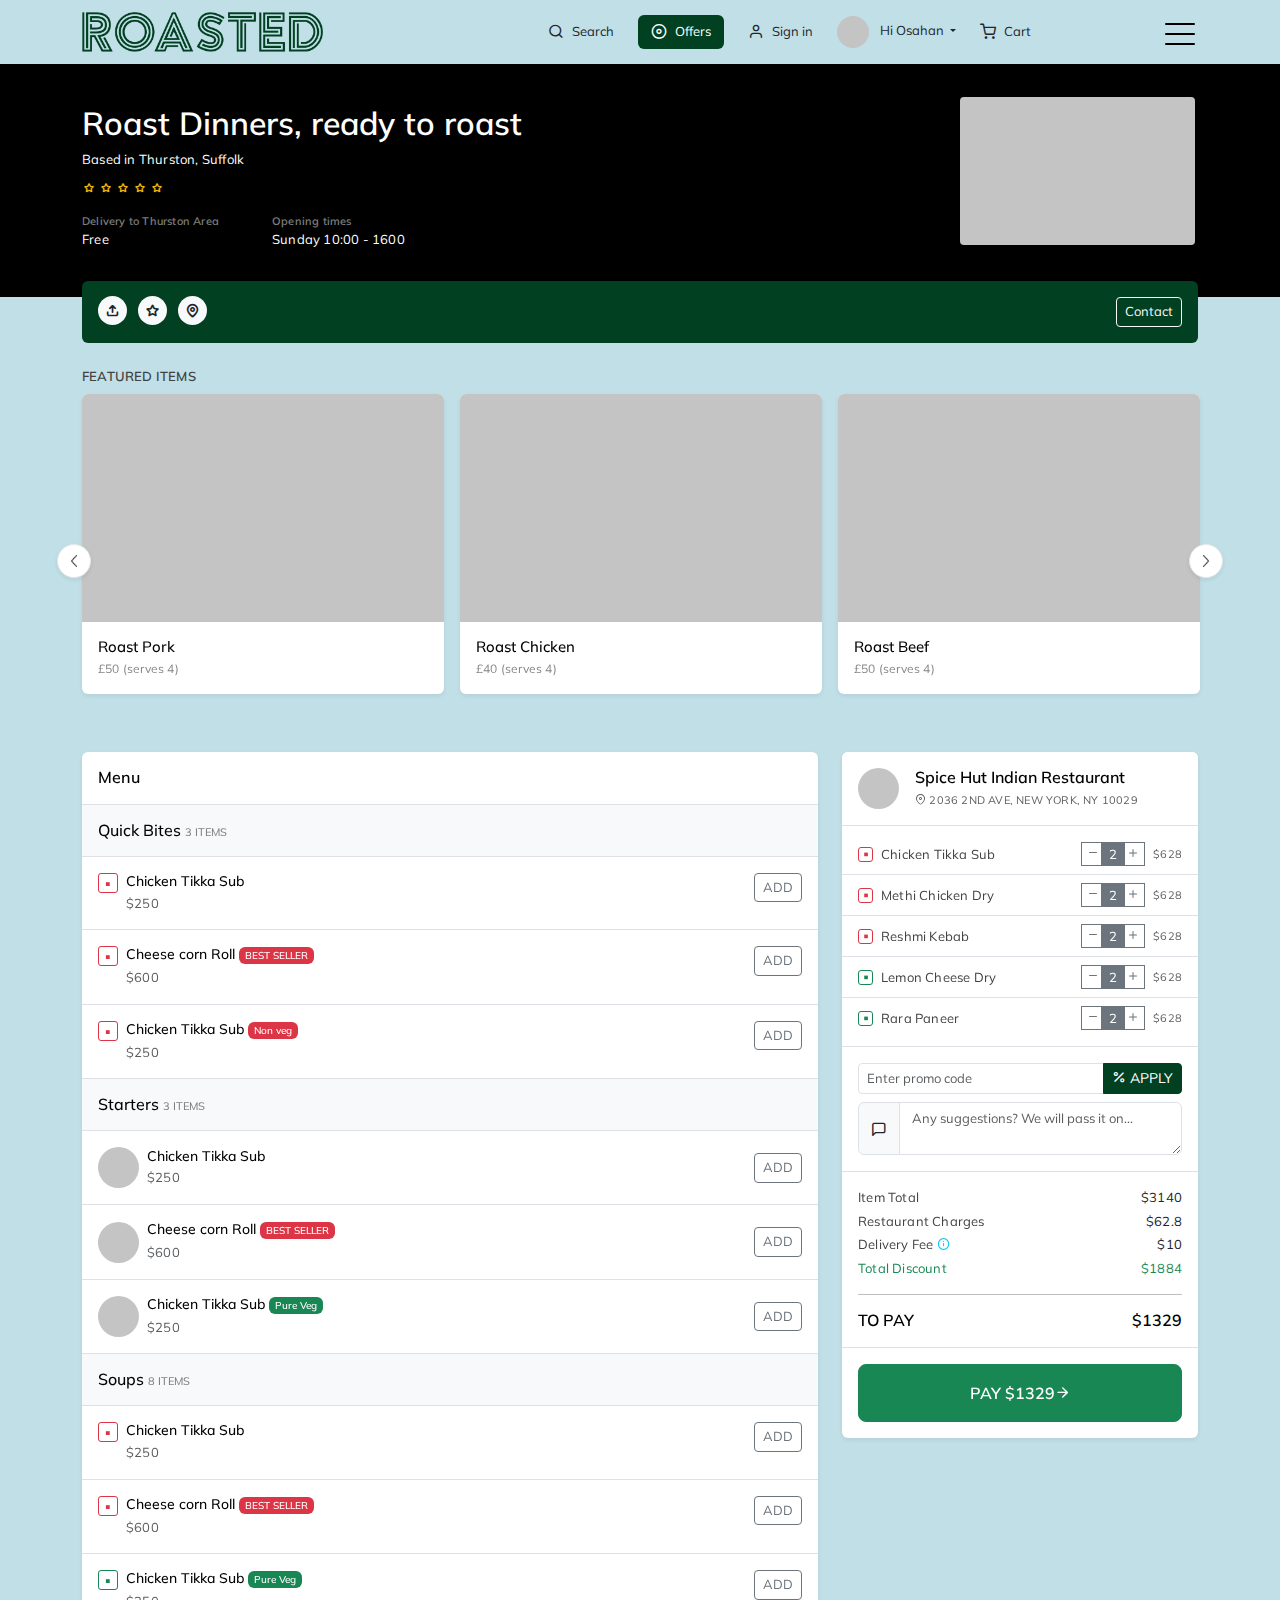
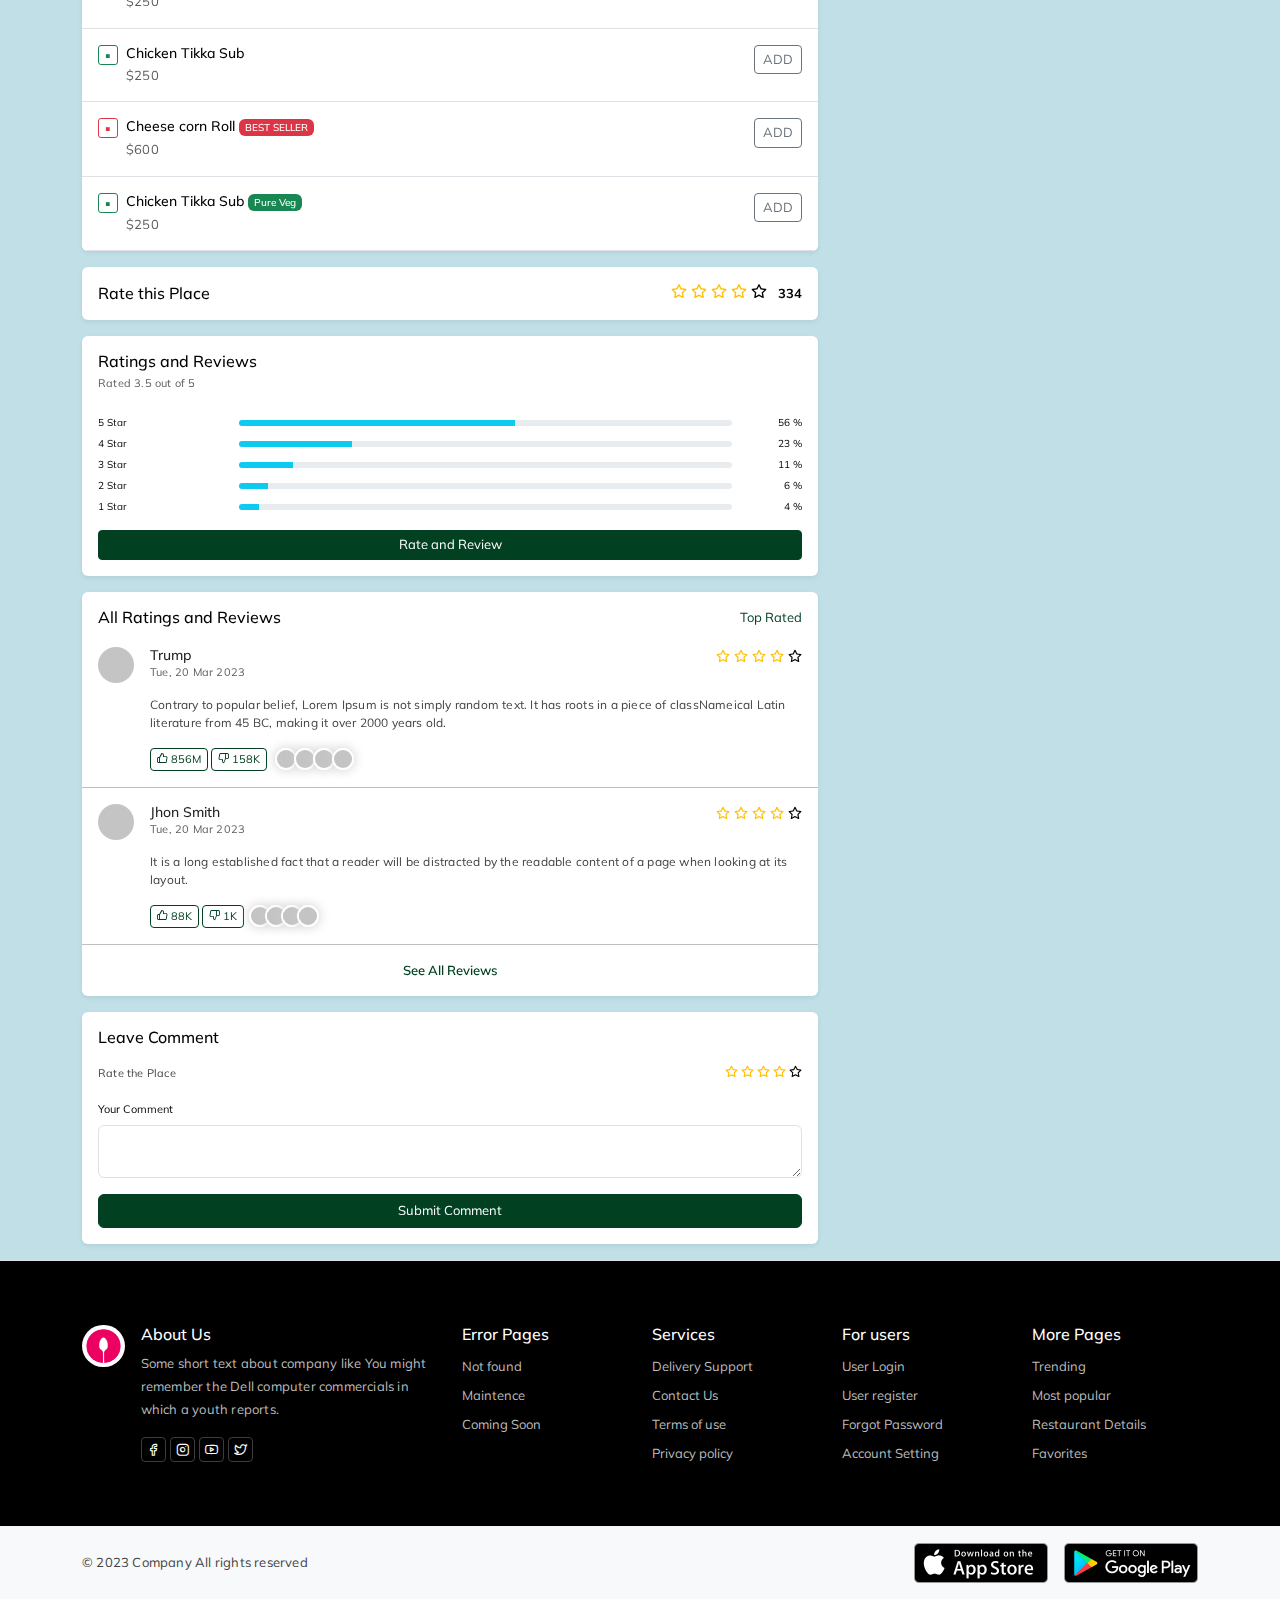
==== commit 8d8c532c: "lots of edits" ====
--- a/index.html
+++ b/index.html
@@ -23,95 +23,14 @@
 
 <body class="fixed-bottom-bar">
     <header class="section-header">
-        <section class="header-main shadow-sm bg-white">
+        <section class="header-main shadow-sm">
             <div class="container">
                 <div class="row align-items-center">
-                    <div class="col-1">
-                        <a href="home.html" class="brand-wrap mb-0">
-                            <img alt="#" class="img-fluid" src="img/logo_web.png">
+                    <div class="col-3">
+                        <a href="index.html" class="brand-wrap mb-0">
+                            <img alt="#" class="img-fluid" src="img/logo.png">
                         </a>
                         <!-- brand-wrap.// -->
-                    </div>
-                    <div class="col-3 d-flex align-items-center m-none">
-                        <div class="dropdown me-3">
-                            <a class="text-dark dropdown-toggle d-flex align-items-center py-3" href="#" id="navbarDropdown" role="button" data-bs-toggle="dropdown" aria-haspopup="true" aria-expanded="false">
-                                <div><i class="feather-map-pin me-2 bg-light rounded-pill p-2 icofont-size"></i></div>
-                                <div>
-                                    <p class="text-muted mb-0 small">Select Location</p>
-                                    Jawaddi Ludhiana...
-                                </div>
-                            </a>
-                            <div class="dropdown-menu p-0 drop-loc">
-                                <div class="osahan-country">
-                                    <div class="search_location bg-primary p-3 text-end">
-                                        <div class="input-group bg-white rounded shadow-sm">
-                                            <span class="input-group-text bg-transparent border-0 rounded-0"
-                                               ><i class="feather-search"></i></span>
-                                            <input type="text"
-                                                class="form-control bg-transparent border-0 rounded-0 px-0 shadow-none"
-                                                placeholder="Enter Your Location" aria-label="Enter Your Location"
-                                                >
-                                        </div>
-                                    </div>
-                                    <div class="p-3 border-bottom">
-                                        <a href="home.html" class="text-decoration-none">
-                                            <p class="fw-bold text-primary m-0"><i class="feather-navigation"></i> New York, USA</p>
-                                        </a>
-                                    </div>
-                                    <div class="filter">
-                                        <h6 class="p-3 bg-light m-0 border-bottom">Choose your country</h6>
-                                        <div class="border-bottom p-3">
-                                            <div class="form-check form-check-reverse m-0">
-                                                <input type="radio" id="customRadio1" name="location"
-                                                    class="form-check-input">
-                                                <label class="form-check-label text-start w-100"
-                                                    for="customRadio1">Afghanistan</label>
-                                            </div>
-                                        </div>
-                                        <div class="border-bottom p-3">
-                                        <div class="form-check form-check-reverse m-0">
-                                            <input type="radio" id="customRadio2" name="location"
-                                                class="form-check-input" checked="">
-                                            <label class="form-check-label text-start w-100"
-                                                for="customRadio2">India</label>
-                                        </div>
-                                    </div>
-                                    <div class="border-bottom p-3">
-                                        <div class="form-check form-check-reverse m-0">
-                                            <input type="radio" id="customRadio3" name="location"
-                                                class="form-check-input">
-                                            <label class="form-check-label text-start w-100"
-                                                for="customRadio3">USA</label>
-                                        </div>
-                                        </div>
-                                        <div class="border-bottom p-3">
-                                        <div class="form-check form-check-reverse m-0">
-                                            <input type="radio" id="customRadio4" name="location"
-                                                class="form-check-input">
-                                            <label class="form-check-label text-start w-100"
-                                                for="customRadio4">Australia</label>
-                                        </div>
-                                        </div>
-                                        <div class="border-bottom p-3">
-                                        <div class="form-check form-check-reverse m-0">
-                                            <input type="radio" id="customRadio5" name="location"
-                                                class="form-check-input">
-                                            <label class="form-check-label text-start w-100"
-                                                for="customRadio5">Japan</label>
-                                        </div>
-                                        </div>
-                                        <div class="p-3">
-                                        <div class="form-check form-check-reverse m-0">
-                                            <input type="radio" id="customRadio6" name="location"
-                                                class="form-check-input">
-                                            <label class="form-check-label text-start w-100"
-                                                for="customRadio6">China</label>
-                                        </div>
-                                        </div>
-                                    </div>
-                                </div>
-                            </div>
-                        </div>
                     </div>
                     <!-- col.// -->
                     <div class="col-8">
@@ -178,8 +97,8 @@
         <div class="container position-relative">
             <img alt="#" src="img/trending1.png" class="restaurant-pic">
             <div class="pt-3 text-white">
-                <h2 class="fw-bold">Conrad Chicago Restaurant</h2>
-                <p class="text-white m-0">963 Madyson Drive Suite 679</p>
+                <h2 class="fw-bold">Roast Dinners, ready to roast</h2>
+                <p class="text-white m-0">Based in Thurston, Suffolk</p>
                 <div class="rating-wrap d-flex align-items-center mt-2">
                     <ul class="rating-stars list-unstyled">
                         <li>
@@ -187,21 +106,20 @@
                             <i class="feather-star text-warning"></i>
                             <i class="feather-star text-warning"></i>
                             <i class="feather-star text-warning"></i>
-                            <i class="feather-star"></i>
+                            <i class="feather-star text-warning"></i>
                         </li>
                     </ul>
-                    <p class="label-rating text-white ms-2 small"> (245 Reviews)</p>
                 </div>
             </div>
             <div class="pb-4">
                 <div class="row">
                     <div class="col-6 col-md-2">
-                        <p class="text-white-50 fw-bold m-0 small">Delivery</p>
+                        <p class="text-white-50 fw-bold m-0 small">Delivery to Thurston Area</p>
                         <p class="text-white m-0">Free</p>
                     </div>
                     <div class="col-6 col-md-2">
-                        <p class="text-white-50 fw-bold m-0 small">Open time</p>
-                        <p class="text-white m-0">8:00 AM</p>
+                        <p class="text-white-50 fw-bold m-0 small">Opening times</p>
+                        <p class="text-white m-0">Sunday 10:00 - 1600</p>
                     </div>
                 </div>
             </div>
@@ -233,10 +151,9 @@
                         </div>
                         <div class="p-3 position-relative">
                             <div class="list-card-body">
-                                <h6 class="mb-1"><a href="checkout.html" class="text-black">Famous Dave's Bar-B-Que</a>
+                                <h6 class="mb-1"><a href="checkout.html" class="text-black">Roast Pork</a>
                                 </h6>
-                                <p class="text-gray mb-3">Vegetarian • Indian • Pure veg</p>
-                                <p class="text-gray m-0"> <span class="text-black-50"> $350 FOR TWO</span></p>
+                                <p class="text-gray m-0"> <span class="text-black-50"> £50 (serves 4)</span></p>
                             </div>
                         </div>
                     </div>
@@ -250,9 +167,8 @@
                         </div>
                         <div class="p-3 position-relative">
                             <div class="list-card-body">
-                                <h6 class="mb-1"><a href="checkout.html" class="text-black">Thai Famous Cuisine</a></h6>
-                                <p class="text-gray mb-3">North Indian • Indian • Pure veg</p>
-                                <p class="text-gray m-0"> <span class="text-black-50"> $250 FOR TWO</span></p>
+                                <h6 class="mb-1"><a href="checkout.html" class="text-black">Roast Chicken</a></h6>
+                                <p class="text-gray m-0"> <span class="text-black-50"> £40 (serves 4)</span></p>
                             </div>
                         </div>
                     </div>
@@ -266,9 +182,8 @@
                         </div>
                         <div class="p-3 position-relative">
                             <div class="list-card-body">
-                                <h6 class="mb-1"><a href="checkout.html" class="text-black">The osahan Restaurant</a></h6>
-                                <p class="text-gray mb-3">North • Hamburgers • Pure veg</p>
-                                <p class="text-gray m-0"> <span class="text-black-50"> $500 FOR TWO</span></p>
+                                <h6 class="mb-1"><a href="checkout.html" class="text-black">Roast Beef</a></h6>
+                                <p class="text-gray m-0"> <span class="text-black-50"> £50 (serves 4)</span></p>
                             </div>
                         </div>
                     </div>
@@ -759,65 +674,6 @@
                 <!-- row.// -->
             </div>
             <!-- footer-top.// -->
-            <section class="footer-center border-top padding-y py-5">
-                <h6 class="title text-white">Countries</h6>
-                <div class="row">
-                    <aside class="col-sm-2 col-md-2 text-white">
-                        <ul class="list-unstyled hov_footer">
-                            <li> <a href="#" class="text-muted">India</a></li>
-                            <li> <a href="#" class="text-muted">Indonesia</a></li>
-                            <li> <a href="#" class="text-muted">Ireland</a></li>
-                            <li> <a href="#" class="text-muted">Italy</a></li>
-                            <li> <a href="#" class="text-muted">Lebanon</a></li>
-                        </ul>
-                    </aside>
-                    <aside class="col-sm-2 col-md-2 text-white">
-                        <ul class="list-unstyled hov_footer">
-                            <li> <a href="#" class="text-muted">Malaysia</a></li>
-                            <li> <a href="#" class="text-muted">New Zealand</a></li>
-                            <li> <a href="#" class="text-muted">Philippines</a></li>
-                            <li> <a href="#" class="text-muted">Poland</a></li>
-                            <li> <a href="#" class="text-muted">Portugal</a></li>
-                        </ul>
-                    </aside>
-                    <aside class="col-sm-2 col-md-2 text-white">
-                        <ul class="list-unstyled hov_footer">
-                            <li> <a href="#" class="text-muted">Australia</a></li>
-                            <li> <a href="#" class="text-muted">Brasil</a></li>
-                            <li> <a href="#" class="text-muted">Canada</a></li>
-                            <li> <a href="#" class="text-muted">Chile</a></li>
-                            <li> <a href="#" class="text-muted">Czech Republic</a></li>
-                        </ul>
-                    </aside>
-                    <aside class="col-sm-2 col-md-2 text-white">
-                        <ul class="list-unstyled hov_footer">
-                            <li> <a href="#" class="text-muted">Turkey</a></li>
-                            <li> <a href="#" class="text-muted">UAE</a></li>
-                            <li> <a href="#" class="text-muted">United Kingdom</a></li>
-                            <li> <a href="#" class="text-muted">United States</a></li>
-                            <li> <a href="#" class="text-muted">Sri Lanka</a></li>
-                        </ul>
-                    </aside>
-                    <aside class="col-sm-2 col-md-2 text-white">
-                        <ul class="list-unstyled hov_footer">
-                            <li> <a href="#" class="text-muted">Qatar</a></li>
-                            <li> <a href="#" class="text-muted">Singapore</a></li>
-                            <li> <a href="#" class="text-muted">Slovakia</a></li>
-                            <li> <a href="#" class="text-muted">South Africa</a></li>
-                            <li> <a href="#" class="text-muted">Green Land</a></li>
-                        </ul>
-                    </aside>
-                    <aside class="col-sm-2 col-md-2 text-white">
-                        <ul class="list-unstyled hov_footer">
-                            <li> <a href="#" class="text-muted">Pakistan</a></li>
-                            <li> <a href="#" class="text-muted">Bangladesh</a></li>
-                            <li> <a href="#" class="text-muted">Bhutaan</a></li>
-                            <li> <a href="#" class="text-muted">Nepal</a></li>
-                        </ul>
-                    </aside>
-                </div>
-                <!-- row.// -->
-            </section>
         </div>
         <!-- //container -->
         <div class="footer-copyright border-top py-3 bg-light">
--- a/css/style.css
+++ b/css/style.css
@@ -36,7 +36,7 @@
     font-family: 'Mulish', sans-serif;
     font-size: 13px;
     color: #000000;
-    background: #f5f5f5;
+    background: #C1DFE7;
 }
 
 .slick-slider {
@@ -188,12 +188,12 @@
 }
 
 .osahan-menu-fotter .col.selected a {
-    color: #dc3545;
+    color: #014021;
     background: #f8f9fa;
 }
 
 .osahan-menu-fotter .col.selected p {
-    color: #dc3545;
+    color: #014021;
 }
 
 .osahan-menu-fotter .col.bg-white.rounded-circle.mt-n4.px-3.py-2 {
@@ -252,8 +252,8 @@
     border-radius: .40rem !important;
     pointer-events: none;
     position: absolute;
-    border-color: #d92662;
-    border: 2px solid #d92662;
+    border-color: #014021;
+    border: 2px solid #014021;
     display: block;
 }
 
@@ -421,7 +421,7 @@
 }
 
 .btn-facebook {
-    /* Permalink - use to edit and share this gradient: https://colorzilla.com/gradient-editor/#d92662+0,e23744+100 */
+    /* Permalink - use to edit and share this gradient: https://colorzilla.com/gradient-editor/#014021+0,014021+100 */
     background: #2b4170;
     /* Old browsers */
     background: -moz-linear-gradient(45deg, #3b5998 0%, #2b4170 100%);
@@ -437,77 +437,74 @@
 }
 
 .bg-primary {
-    /* Permalink - use to edit and share this gradient: https://colorzilla.com/gradient-editor/#d92662+0,e23744+100 */
-    background: #d92662;
+    /* Permalink - use to edit and share this gradient: https://colorzilla.com/gradient-editor/#014021+0,014021+100 */
+    background: #014021;
     /* Old browsers */
-    background: -moz-linear-gradient(45deg, #d92662 0%, #e23744 100%);
+    background: -moz-linear-gradient(45deg, #014021 0%, #014021 100%);
     /* FF3.6-15 */
-    background: -webkit-linear-gradient(45deg, #d92662 0%, #e23744 100%);
+    background: -webkit-linear-gradient(45deg, #014021 0%, #014021 100%);
     /* Chrome10-25,Safari5.1-6 */
-    background: linear-gradient(45deg, #d92662 0%, #e23744 100%);
+    background: linear-gradient(45deg, #014021 0%, #014021 100%);
     /* W3C, IE10+, FF16+, Chrome26+, Opera12+, Safari7+ */
-    filter: progid: DXImageTransform.Microsoft.gradient(startColorstr='#d92662', endColorstr='#e23744', GradientType=1);
+    filter: progid: DXImageTransform.Microsoft.gradient(startColorstr='#014021', endColorstr='#014021', GradientType=1);
     /* IE6-9 fallback on horizontal gradient */
     ;
 }
 
 .btn-primary {
-    /* Permalink - use to edit and share this gradient: https://colorzilla.com/gradient-editor/#d92662+0,e23744+100 */
-    background: #d92662;
+    /* Permalink - use to edit and share this gradient: https://colorzilla.com/gradient-editor/#014021+0,014021+100 */
+    background: #014021;
     /* Old browsers */
-    background: -moz-linear-gradient(45deg, #d92662 0%, #e23744 100%);
+    background: #014021;
     /* FF3.6-15 */
-    background: -webkit-linear-gradient(45deg, #d92662 0%, #e23744 100%);
+    background: #014021;
     /* Chrome10-25,Safari5.1-6 */
-    background: linear-gradient(45deg, #d92662 0%, #e23744 100%);
+    background: #014021;
     /* W3C, IE10+, FF16+, Chrome26+, Opera12+, Safari7+ */
-    filter: progid: DXImageTransform.Microsoft.gradient(startColorstr='#d92662', endColorstr='#e23744', GradientType=1);
+    background: #014021;
     /* IE6-9 fallback on horizontal gradient */
-    border-color: #d92662;
+    border-color: #014021;
 }
 
 .btn-primary:hover {
-    /* Permalink - use to edit and share this gradient: https://colorzilla.com/gradient-editor/#d92662+0,e23744+100 */
-    background: #d92662;
+    /* Permalink - use to edit and share this gradient: https://colorzilla.com/gradient-editor/#014021+0,014021+100 */
+    background: #014021;
     /* Old browsers */
-    background: -moz-linear-gradient(-45deg, #d92662 0%, #e23744 100%);
+    background: #014021;
     /* FF3.6-15 */
-    background: -webkit-linear-gradient(-45deg, #d92662 0%, #e23744 100%);
+    background: #014021;
     /* Chrome10-25,Safari5.1-6 */
-    background: linear-gradient(135deg, #d92662 0%, #e23744 100%);
+    background: #014021;
     /* W3C, IE10+, FF16+, Chrome26+, Opera12+, Safari7+ */
-    filter: progid: DXImageTransform.Microsoft.gradient(startColorstr='#d92662', endColorstr='#e23744', GradientType=1);
-    /* IE6-9 fallback on horizontal gradient */
-    border-color: #e23744;
+    background: #014021;
 }
 
 .btn-outline-primary {
-    color: #e23744;
-    border-color: #e23744;
+    color:  #014021;
+    border-color: #014021;
 }
 
 .btn-outline-primary:hover {
     color: #ffffff;
-    background: #d92662;
+    background: #014021;
     /* Old browsers */
-    background: -moz-linear-gradient(-45deg, #d92662 0%, #e23744 100%);
+    background: #014021;
     /* FF3.6-15 */
-    background: -webkit-linear-gradient(-45deg, #d92662 0%, #e23744 100%);
+    background: #014021;
     /* Chrome10-25,Safari5.1-6 */
-    background: linear-gradient(135deg, #d92662 0%, #e23744 100%);
+    background: #014021;
     /* W3C, IE10+, FF16+, Chrome26+, Opera12+, Safari7+ */
-    filter: progid: DXImageTransform.Microsoft.gradient(startColorstr='#d92662', endColorstr='#e23744', GradientType=1);
+    background: #014021;
     /* IE6-9 fallback on horizontal gradient */
-    border-color: #e23744;
 }
 
 .text-primary {
-    color: #e23744 !important;
+    color: #014021 !important;
     text-decoration: none !important;
 }
 
 a {
-    color: #e23744;
+    color: #014021;
     text-decoration: none !important;
 }
 
@@ -518,7 +515,7 @@
 
 .btn-link {
     font-weight: 400;
-    color: #e23744;
+    color: #014021;
     text-decoration: none !important;
 }
 
@@ -742,8 +739,8 @@
 /* Filter */
 
 .filter .form-check-input:checked{
-    border-color: #e23744;
-    background-color: #e23744;
+    border-color: #014021;
+    background-color: #014021;
 }
 
 /* Cart */
@@ -832,7 +829,7 @@
     padding-bottom: 50%;
     pointer-events: none;
     background-color: rgba(225, 48, 8, .2);
-    border: 1px solid #ff3008;
+    border: 1px solid #014021;
 }
 
 .osahan-map iframe {
@@ -1137,13 +1134,13 @@
 
 .custom-tabs.nav-tabs .nav-item.show .nav-link,
 .custom-tabs.nav-tabs .nav-link.active {
-    border-bottom: 2px solid #d92662 !important;
+    border-bottom: 2px solid #014021 !important;
 }
 
 .search .nav-tabs .nav-item.show .nav-link,
 .search .nav-tabs .nav-link.active {
-    border-bottom: 2px solid #dc375d !important;
-    background-color: #dc375d !important;
+    border-bottom: 2px solid #014021 !important;
+    background-color: #014021 !important;
     color: #ffffff !important;
 }
 
@@ -1160,8 +1157,8 @@
 
 .nav-tabs .nav-item.show .nav-link,
 .nav-tabs .nav-link.active {
-    border-bottom: 2px solid #dc375d !important;
-    color: #dc375d !important;
+    border-bottom: 2px solid #014021 !important;
+    color: #014021 !important;
 }
 
 
@@ -1197,6 +1194,7 @@
     }
     .section-header {
         display: none;
+        background-color: #C1DFE7 !important;
     }
     .header-main {
         height: 67px;
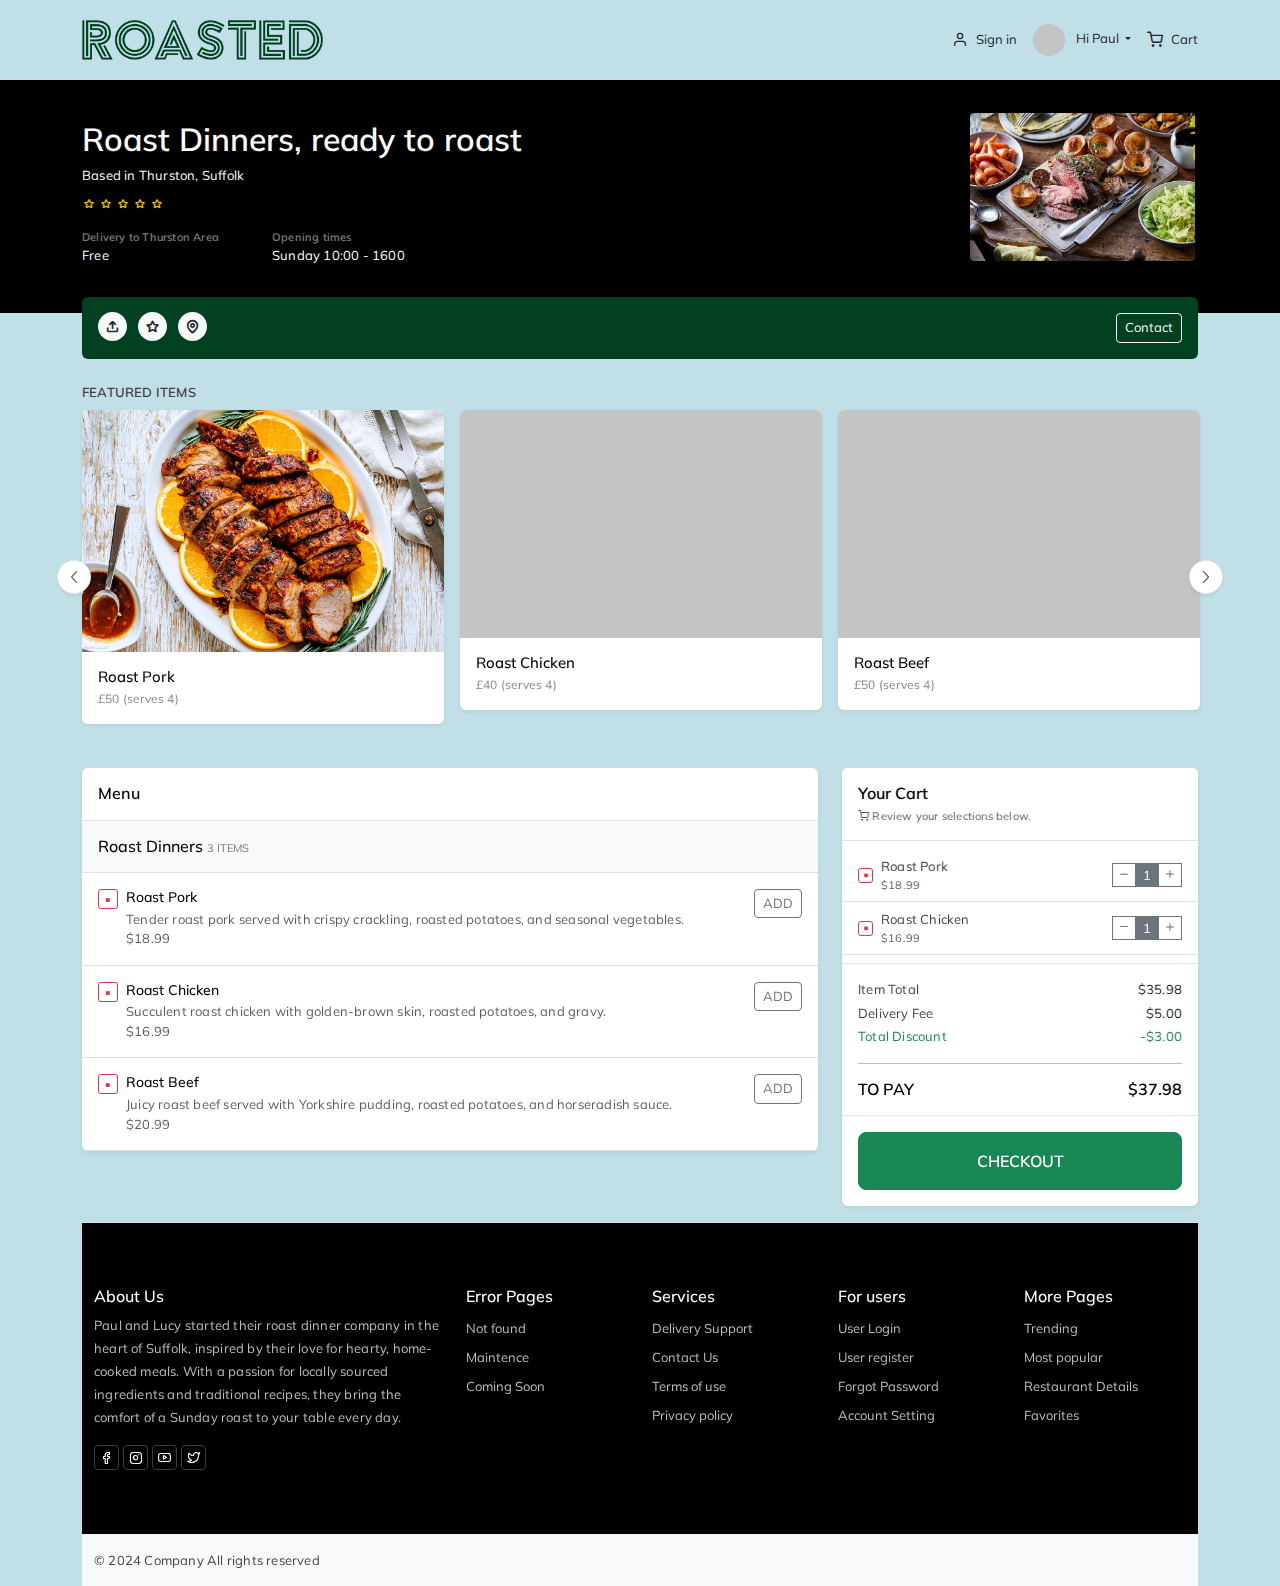
==== commit 4e787448: "A couple of changes" ====
--- a/index.html
+++ b/index.html
@@ -23,70 +23,51 @@
 
 <body class="fixed-bottom-bar">
     <header class="section-header">
-        <section class="header-main shadow-sm">
+        <section class="header-main shadow-sm py-3">
             <div class="container">
                 <div class="row align-items-center">
-                    <div class="col-3">
+                    <!-- Logo Section -->
+                    <div class="col-auto">
                         <a href="index.html" class="brand-wrap mb-0">
-                            <img alt="#" class="img-fluid" src="img/logo.png">
+                            <img alt="Logo" class="img-fluid" src="img/logo.png">
                         </a>
-                        <!-- brand-wrap.// -->
-                    </div>
-                    <!-- col.// -->
-                    <div class="col-8">
-                        <div class="d-flex align-items-center justify-content-end pe-5">
-                            <!-- search -->
-                            <a href="search.html" class="widget-header me-4 text-dark">
-                                <div class="icon d-flex align-items-center">
-                                    <i class="feather-search h6 me-2 mb-0"></i> <span>Search</span>
-                                </div>
-                            </a>
-                            <!-- offers -->
-                            <a href="offers.html" class="widget-header me-4 text-white btn bg-primary m-none">
-                                <div class="icon d-flex align-items-center">
-                                    <i class="feather-disc h6 me-2 mb-0"></i> <span>Offers</span>
-                                </div>
-                            </a>
-                            <!-- signin -->
-                            <a href="login.html" class="widget-header me-4 text-dark m-none">
+                    </div>
+                    <!-- Right Section -->
+                    <div class="col">
+                        <div class="d-flex align-items-center justify-content-end">
+                            <!-- Signin -->
+                            <a href="login.html" class="widget-header me-3 text-dark">
                                 <div class="icon d-flex align-items-center">
                                     <i class="feather-user h6 me-2 mb-0"></i> <span>Sign in</span>
                                 </div>
                             </a>
-                            <!-- my account -->
-                            <div class="dropdown me-4 m-none">
-                                <a href="#" class="dropdown-toggle text-dark py-3 d-block" id="dropdownMenuButton" data-bs-toggle="dropdown" aria-haspopup="true" aria-expanded="false">
-                                    <img alt="#" src="img/user/1.jpg" class="img-fluid rounded-circle header-user me-2 header-user"> Hi Osahan
+                            <!-- My account -->
+                            <div class="dropdown me-3">
+                                <a href="#" class="dropdown-toggle text-dark py-2 d-block" id="dropdownMenuButton" data-bs-toggle="dropdown" aria-haspopup="true" aria-expanded="false">
+                                    <img alt="User" src="img/user/1.jpg" class="img-fluid rounded-circle header-user me-2"> Hi Paul
                                 </a>
-                                <div class="dropdown-menu dropdown-menu-right">
+                                <div class="dropdown-menu dropdown-menu-end">
                                     <a class="dropdown-item" href="profile.html">My account</a>
                                     <a class="dropdown-item" href="faq.html">Delivery support</a>
-                                    <a class="dropdown-item" href="contact-us.html">Contant us</a>
-                                    <a class="dropdown-item" href="terms.html">Term of use</a>
+                                    <a class="dropdown-item" href="contact-us.html">Contact us</a>
+                                    <a class="dropdown-item" href="terms.html">Terms of use</a>
                                     <a class="dropdown-item" href="privacy.html">Privacy policy</a>
                                     <a class="dropdown-item" href="login.html">Logout</a>
                                 </div>
                             </div>
-                            <!-- signin -->
-                            <a href="checkout.html" class="widget-header me-4 text-dark">
+                            <!-- Cart -->
+                            <a href="checkout.html" class="widget-header text-dark">
                                 <div class="icon d-flex align-items-center">
                                     <i class="feather-shopping-cart h6 me-2 mb-0"></i> <span>Cart</span>
                                 </div>
                             </a>
-                            <a class="toggle" href="#">
-                                <span></span>
-                            </a>
-                        </div>
-                        <!-- widgets-wrap.// -->
-                    </div>
-                    <!-- col.// -->
-                </div>
-                <!-- row.// -->
-            </div>
-            <!-- container.// -->
+                        </div>
+                    </div>
+                </div>
+            </div>
         </section>
-        <!-- header-main .// -->
     </header>
+    
     <div class="d-none">
         <div class="bg-primary p-3 d-flex align-items-center">
             <a class="toggle togglew toggle-2" href="#"><span></span></a>
@@ -95,7 +76,7 @@
     </div>
     <div class="offer-section py-4">
         <div class="container position-relative">
-            <img alt="#" src="img/trending1.png" class="restaurant-pic">
+            <img alt="#" src="img/roast-1.jpg" class="restaurant-pic">
             <div class="pt-3 text-white">
                 <h2 class="fw-bold">Roast Dinners, ready to roast</h2>
                 <p class="text-white m-0">Based in Thurston, Suffolk</p>
@@ -146,7 +127,7 @@
                     <div class="list-card bg-white h-100 rounded overflow-hidden position-relative shadow-sm">
                         <div class="list-card-image">
                             <a href="checkout.html">
-                                <img alt="#" src="img/trending1.png" class="img-fluid item-img w-100">
+                                <img alt="#" src="img/roastpork.jpg" class="img-fluid item-img w-100">
                             </a>
                         </div>
                         <div class="p-3 position-relative">
@@ -214,371 +195,122 @@
                 <div class="shadow-sm rounded bg-white mb-3 overflow-hidden">
                     <div class="d-flex item-aligns-center">
                         <p class="fw-bold h6 p-3 border-bottom mb-0 w-100">Menu</p>
-                        <!-- <a class="small text-primary fw-bold ms-auto" href="#">View all <i class="feather-chevrons-right"></i></a> -->
                     </div>
                     <div class="row m-0">
-                        <h6 class="p-3 m-0 bg-light w-100">Quick Bites <small class="text-black-50">3 ITEMS</small></h6>
+                        <h6 class="p-3 m-0 bg-light w-100">Roast Dinners <small class="text-black-50">3 ITEMS</small></h6>
                         <div class="col-md-12 px-0 border-top">
-                            <div class="">
+                            <div>
+                                <!-- Roast Pork -->
                                 <div class="d-flex gap-2 p-3 border-bottom gold-members">
                                     <div class="fw-bold text-danger non_veg">.</div>
                                     <div>
-                                        <h6 class="mb-1">Chicken Tikka Sub </h6>
-                                        <p class="text-muted mb-0">$250</p>
+                                        <h6 class="mb-1">Roast Pork</h6>
+                                        <p class="text-muted mb-0">Tender roast pork served with crispy crackling, roasted potatoes, and seasonal vegetables.</p>
+                                        <p class="text-muted mb-0">$18.99</p>
                                     </div>
-                                    <span class="ms-auto"><a href="#" class="btn btn-outline-secondary btn-sm" data-bs-toggle="modal" data-bs-target="#extras">ADD</a></span>
-                                </div>
+                                    <span class="ms-auto">
+                                        <a href="#" class="btn btn-outline-secondary btn-sm" data-bs-toggle="modal" data-bs-target="#extras">ADD</a>
+                                    </span>
+                                </div>
+                                <!-- Roast Chicken -->
                                 <div class="d-flex gap-2 p-3 border-bottom gold-members">
                                     <div class="fw-bold text-danger non_veg">.</div>
                                     <div>
-                                        <h6 class="mb-1">Cheese corn Roll <span class="badge text-bg-danger text-white">BEST SELLER</span></h6>
-                                        <p class="text-muted mb-0">$600</p>
+                                        <h6 class="mb-1">Roast Chicken</h6>
+                                        <p class="text-muted mb-0">Succulent roast chicken with golden-brown skin, roasted potatoes, and gravy.</p>
+                                        <p class="text-muted mb-0">$16.99</p>
                                     </div>
-                                    <span class="ms-auto"><a href="#" class="btn btn-outline-secondary btn-sm" data-bs-toggle="modal" data-bs-target="#extras">ADD</a></span>
-                                </div>
+                                    <span class="ms-auto">
+                                        <a href="#" class="btn btn-outline-secondary btn-sm" data-bs-toggle="modal" data-bs-target="#extras">ADD</a>
+                                    </span>
+                                </div>
+                                <!-- Roast Beef -->
                                 <div class="d-flex gap-2 p-3 border-bottom gold-members">
                                     <div class="fw-bold text-danger non_veg">.</div>
                                     <div>
-                                        <h6 class="mb-1">Chicken Tikka Sub <span class="badge text-bg-danger text-white">Non veg</span></h6>
-                                        <p class="text-muted mb-0">$250</p>
+                                        <h6 class="mb-1">Roast Beef</h6>
+                                        <p class="text-muted mb-0">Juicy roast beef served with Yorkshire pudding, roasted potatoes, and horseradish sauce.</p>
+                                        <p class="text-muted mb-0">$20.99</p>
                                     </div>
-                                    <span class="ms-auto"><a href="#" class="btn btn-outline-secondary btn-sm" data-bs-toggle="modal" data-bs-target="#extras">ADD</a></span>
-                                </div>
-                            </div>
-                        </div>
-                    </div>
-                    <div class="row m-0">
-                        <h6 class="p-3 m-0 bg-light w-100">Starters <small class="text-black-50">3 ITEMS</small></h6>
-                        <div class="col-md-12 px-0 border-top">
-                            <div class="">
-                                <div class="d-flex align-items-center gap-2 p-3 border-bottom menu-list">
-                                        <img alt="#" src="img/starter1.jpg" class="rounded-pill">
-                                        <div>
-                                            <h6 class="mb-1">Chicken Tikka Sub </h6>
-                                            <p class="text-muted mb-0">$250</p>
-                                        </div>
-                                    <span class="ms-auto"><a href="#" class="btn btn-outline-secondary btn-sm" data-bs-toggle="modal" data-bs-target="#extras">ADD</a></span>
-                                </div>
-                                <div class="d-flex align-items-center gap-2 p-3 border-bottom menu-list">
-                                        <img alt="#" src="img/starter2.jpg" class="rounded-pill">
-                                        <div>
-                                            <h6 class="mb-1">Cheese corn Roll <span class="badge text-bg-danger">BEST SELLER</span></h6>
-                                            <p class="text-muted mb-0">$600</p>
-                                        </div>
-                                    <span class="ms-auto"><a href="#" class="btn btn-outline-secondary btn-sm" data-bs-toggle="modal" data-bs-target="#extras">ADD</a></span>
-                                </div>
-                                <div class="d-flex align-items-center gap-2 p-3 border-bottom menu-list">
-                                        <img alt="#" src="img/starter3.jpg" class="rounded-pill">
-                                        <div>
-                                            <h6 class="mb-1">Chicken Tikka Sub <span class="badge text-bg-success">Pure Veg</span></h6>
-                                            <p class="text-muted mb-0">$250</p>
-                                        </div>
-                                    <span class="ms-auto"><a href="#" class="btn btn-outline-secondary btn-sm" data-bs-toggle="modal" data-bs-target="#extras">ADD</a></span>
-                                </div>
-                            </div>
-                        </div>
-                    </div>
-                    <div class="row m-0">
-                        <h6 class="p-3 m-0 bg-light w-100">Soups <small class="text-black-50">8 ITEMS</small></h6>
-                        <div class="col-md-12 px-0 border-top">
-                            <div class="bg-white">
-                                <div class="d-flex gap-2 p-3 border-bottom gold-members">
-                                    <div class="fw-bold text-danger non_veg">.</div>
-                                    <div>
-                                        <h6 class="mb-1">Chicken Tikka Sub </h6>
-                                        <p class="text-muted mb-0">$250</p>
-                                    </div>
-                                    <span class="ms-auto"><a href="#" class="btn btn-outline-secondary btn-sm" data-bs-toggle="modal" data-bs-target="#extras">ADD</a></span>
-                                </div>
-                                <div class="d-flex gap-2 p-3 border-bottom gold-members">
-                                    <div class="fw-bold text-danger non_veg">.</div>
-                                    <div>
-                                        <h6 class="mb-1">Cheese corn Roll <span class="badge text-bg-danger">BEST SELLER</span></h6>
-                                            <p class="text-muted mb-0">$600</p>
-                                    </div>
-                                    <span class="ms-auto"><a href="#" class="btn btn-outline-secondary btn-sm" data-bs-toggle="modal" data-bs-target="#extras">ADD</a></span>
-                                </div>
-                                <div class="d-flex gap-2 p-3 border-bottom gold-members">
-                                    <div class="fw-bold text-success veg">.</div>
-                                    <div>
-                                        <h6 class="mb-1">Chicken Tikka Sub <span class="badge text-bg-success">Pure Veg</span></h6>
-                                            <p class="text-muted mb-0">$250</p>
-                                    </div>
-                                    <span class="ms-auto"><a href="#" class="btn btn-outline-secondary btn-sm" data-bs-toggle="modal" data-bs-target="#extras">ADD</a></span>
-                                </div>
-                                <div class="d-flex gap-2 p-3 border-bottom gold-members">
-                                    <div class="fw-bold text-success veg">.</div>
-                                    <div>
-                                        <h6 class="mb-1">Chicken Tikka Sub </h6>
-                                            <p class="text-muted mb-0">$250</p>
-                                    </div>
-                                    <span class="ms-auto"><a href="#" class="btn btn-outline-secondary btn-sm" data-bs-toggle="modal" data-bs-target="#extras">ADD</a></span>
-                                </div>
-                                <div class="d-flex gap-2 p-3 border-bottom gold-members">
-                                    <div class="fw-bold text-danger non_veg">.</div>
-                                    <div>
-                                        <h6 class="mb-1">Cheese corn Roll <span class="badge text-bg-danger">BEST SELLER</span></h6>
-                                            <p class="text-muted mb-0">$600</p>
-                                    </div>
-                                    <span class="ms-auto"><a href="#" class="btn btn-outline-secondary btn-sm" data-bs-toggle="modal" data-bs-target="#extras">ADD</a></span>
-                                </div>
-                                <div class="d-flex gap-2 p-3 border-bottom gold-members">
-                                    <div class="fw-bold text-success veg">.</div>
-                                    <div>
-                                        <h6 class="mb-1">Chicken Tikka Sub <span class="badge text-bg-success">Pure Veg</span></h6>
-                                            <p class="text-muted mb-0">$250</p>
-                                    </div>
-                                    <span class="ms-auto"><a href="#" class="btn btn-outline-secondary btn-sm" data-bs-toggle="modal" data-bs-target="#extras">ADD</a></span>
-                                </div>
-                            </div>
-                        </div>
-                    </div>
-                </div>
-                <div class="mb-3">
-                    <div id="ratings-and-reviews" class="bg-white shadow-sm d-flex align-items-center rounded p-3 mb-3 clearfix restaurant-detailed-star-rating">
-                        <h6 class="mb-0">Rate this Place</h6>
-                        <div class="star-rating ms-auto">
-                            <div class="d-inline-block h6 m-0"><i class="feather-star text-warning"></i>
-                                <i class="feather-star text-warning"></i>
-                                <i class="feather-star text-warning"></i>
-                                <i class="feather-star text-warning"></i>
-                                <i class="feather-star"></i>
-                            </div>
-                            <b class="text-black ms-2">334</b>
-                        </div>
-                    </div>
-                    <div class="bg-white rounded p-3 mb-3 clearfix graph-star-rating rounded shadow-sm">
-                        <h6 class="mb-0 mb-1">Ratings and Reviews</h6>
-                        <p class="text-muted mb-4 mt-1 small">Rated 3.5 out of 5</p>
-                        <div class="graph-star-rating-body">
-                            <div class="rating-list">
-                                <div class="rating-list-left fw-bold small">5 Star</div>
-                                <div class="rating-list-center">
-                                    <div class="progress">
-                                        <div role="progressbar" class="progress-bar bg-info" aria-valuenow="56" aria-valuemin="0" aria-valuemax="100" style="width: 56%;"></div>
-                                    </div>
-                                </div>
-                                <div class="rating-list-right fw-bold small">56 %</div>
-                            </div>
-                            <div class="rating-list">
-                                <div class="rating-list-left fw-bold small">4 Star</div>
-                                <div class="rating-list-center">
-                                    <div class="progress">
-                                        <div role="progressbar" class="progress-bar bg-info" aria-valuenow="23" aria-valuemin="0" aria-valuemax="100" style="width: 23%;"></div>
-                                    </div>
-                                </div>
-                                <div class="rating-list-right fw-bold small">23 %</div>
-                            </div>
-                            <div class="rating-list">
-                                <div class="rating-list-left fw-bold small">3 Star</div>
-                                <div class="rating-list-center">
-                                    <div class="progress">
-                                        <div role="progressbar" class="progress-bar bg-info" aria-valuenow="11" aria-valuemin="0" aria-valuemax="100" style="width: 11%;"></div>
-                                    </div>
-                                </div>
-                                <div class="rating-list-right fw-bold small">11 %</div>
-                            </div>
-                            <div class="rating-list">
-                                <div class="rating-list-left fw-bold small">2 Star</div>
-                                <div class="rating-list-center">
-                                    <div class="progress">
-                                        <div role="progressbar" class="progress-bar bg-info" aria-valuenow="6" aria-valuemin="0" aria-valuemax="100" style="width: 6%;"></div>
-                                    </div>
-                                </div>
-                                <div class="rating-list-right fw-bold small">6 %</div>
-                            </div>
-                            <div class="rating-list">
-                                <div class="rating-list-left fw-bold small">1 Star</div>
-                                <div class="rating-list-center">
-                                    <div class="progress">
-                                        <div role="progressbar" class="progress-bar bg-info" aria-valuenow="4" aria-valuemin="0" aria-valuemax="100" style="width: 4%;"></div>
-                                    </div>
-                                </div>
-                                <div class="rating-list-right fw-bold small">4 %</div>
-                            </div>
-                        </div>
-                        <div class="graph-star-rating-footer text-center mt-3"><button type="button" class="btn btn-primary w-100 btn-sm">Rate and Review</button></div>
-                    </div>
-                    <div class="bg-white p-3 mb-3 restaurant-detailed-ratings-and-reviews shadow-sm rounded">
-                        <a class="text-primary float-end" href="#">Top Rated</a>
-                        <h6 class="mb-1">All Ratings and Reviews</h6>
-                        <div class="reviews-members py-3">
-                            <div class="d-flex align-items-start gap-3">
-                                <a href="#"><img alt="#" src="img/reviewer1.png" class="rounded-pill"></a>
-                                <div>
-                                    <div class="reviews-members-header">
-                                        <div class="star-rating float-end">
-                                            <div class="d-inline-block" style="font-size: 14px;"><i class="feather-star text-warning"></i>
-                                                <i class="feather-star text-warning"></i>
-                                                <i class="feather-star text-warning"></i>
-                                                <i class="feather-star text-warning"></i>
-                                                <i class="feather-star"></i>
-                                            </div>
-                                        </div>
-                                        <h6 class="mb-0"><a class="text-dark" href="#">Trump</a></h6>
-                                        <p class="text-muted small">Tue, 20 Mar 2023</p>
-                                    </div>
-                                    <div class="reviews-members-body">
-                                        <p>Contrary to popular belief, Lorem Ipsum is not simply random text. It has roots in a piece of classNameical Latin literature from 45 BC, making it over 2000 years old.</p>
-                                    </div>
-                                    <div class="reviews-members-footer"><a class="total-like btn btn-sm btn-outline-primary" href="#"><i class="feather-thumbs-up"></i> 856M</a> <a class="total-like btn btn-sm btn-outline-primary" href="#"><i class="feather-thumbs-down"></i> 158K</a>
-                                        <span class="total-like-user-main ms-2" dir="rtl">
-                                 <a href="#"><img alt="#"src="img/reviewer3.png" class="total-like-user rounded-pill"></a>
-                                 <a href="#"><img alt="#"src="img/reviewer4.png" class="total-like-user rounded-pill"></a>
-                                 <a href="#"><img alt="#"src="img/reviewer5.png" class="total-like-user rounded-pill"></a>
-                                 <a href="#"><img alt="#"src="img/reviewer6.png" class="total-like-user rounded-pill"></a>
-                                 </span>
-                                    </div>
-                                </div>
-                            </div>
-                        </div>
-                        <hr>
-                        <div class="reviews-members py-3">
-                            <div class="d-flex align-items-start gap-3">
-                                <a href="#"><img alt="#" src="img/reviewer2.png" class="rounded-pill"></a>
-                                <div>
-                                    <div class="reviews-members-header">
-                                        <div class="star-rating float-end">
-                                            <div class="d-inline-block" style="font-size: 14px;"><i class="feather-star text-warning"></i>
-                                                <i class="feather-star text-warning"></i>
-                                                <i class="feather-star text-warning"></i>
-                                                <i class="feather-star text-warning"></i>
-                                                <i class="feather-star"></i>
-                                            </div>
-                                        </div>
-                                        <h6 class="mb-0"><a class="text-dark" href="#">Jhon Smith</a></h6>
-                                        <p class="text-muted small">Tue, 20 Mar 2023</p>
-                                    </div>
-                                    <div class="reviews-members-body">
-                                        <p>It is a long established fact that a reader will be distracted by the readable content of a page when looking at its layout.</p>
-                                    </div>
-                                    <div class="reviews-members-footer"><a class="total-like btn btn-sm btn-outline-primary" href="#"><i class="feather-thumbs-up"></i> 88K</a> <a class="total-like btn btn-sm btn-outline-primary" href="#"><i class="feather-thumbs-down"></i> 1K</a><span class="total-like-user-main ms-2"
-                                            dir="rtl"><a href="#"><img alt="#"src="img/reviewer3.png" class="total-like-user rounded-pill"></a><a href="#"><img alt="#"src="img/reviewer4.png" class="total-like-user rounded-pill"></a><a href="#"><img alt="#"src="img/reviewer5.png" class="total-like-user rounded-pill"></a><a href="#"><img alt="#"src="img/reviewer6.png" class="total-like-user rounded-pill"></a></span></div>
-                                </div>
-                            </div>
-                        </div>
-                        <hr>
-                        <a class="text-center w-100 d-block mt-3 fw-bold" href="#">See All Reviews</a>
-                    </div>
-                    <div class="bg-white p-3 rating-review-select-page rounded shadow-sm">
-                        <h6 class="mb-3">Leave Comment</h6>
-                        <div class="d-flex align-items-center mb-3">
-                            <p class="m-0 small">Rate the Place</p>
-                            <div class="star-rating ms-auto">
-                                <div class="d-inline-block"><i class="feather-star text-warning"></i>
-                                    <i class="feather-star text-warning"></i>
-                                    <i class="feather-star text-warning"></i>
-                                    <i class="feather-star text-warning"></i>
-                                    <i class="feather-star"></i>
-                                </div>
-                            </div>
-                        </div>
-                        <form>
-                            <div class="form-group mb-3"><label class="form-label small">Your Comment</label><textarea class="form-control"></textarea></div>
-                            <div class="form-group mb-0"><button type="button" class="btn btn-primary w-100"> Submit Comment </button></div>
-                        </form>
-                    </div>
-                </div>
-            </div>
-            <div class="col-md-4 pt-3">
-                <div class="osahan-cart-item rounded rounded shadow-sm overflow-hidden bg-white sticky_sidebar mb-3">
-                    <div class="d-flex border-bottom osahan-cart-item-profile bg-white p-3">
-                        <img alt="osahan" src="img/starter1.jpg" class="me-3 rounded-circle img-fluid">
-                        <div class="d-flex flex-column">
-                            <h6 class="mb-1 fw-bold">Spice Hut Indian Restaurant</h6>
-                            <p class="mb-0 small text-muted"><i class="feather-map-pin"></i> 2036 2ND AVE, NEW YORK, NY 10029</p>
-                        </div>
-                    </div>
-                    <div class="bg-white border-bottom py-2">
-                        <div class="gold-members d-flex align-items-center justify-content-between px-3 py-2 border-bottom">
-                            <div class="d-flex align-items-center">
-                                <div class="me-2 text-danger">&middot;</div>
-                                <div class="media-body">
-                                    <p class="m-0">Chicken Tikka Sub</p>
-                                </div>
-                            </div>
-                            <div class="d-flex align-items-center">
-                                <span class="count-number float-end"><button type="button" class="btn-sm left dec btn btn-outline-secondary"> <i class="feather-minus"></i> </button><input class="count-number-input" type="text" readonly="" value="2"><button type="button" class="btn-sm right inc btn btn-outline-secondary"> <i class="feather-plus"></i> </button></span>
-                                <p class="text-gray mb-0 float-end ms-2 text-muted small">$628</p>
-                            </div>
-                        </div>
-                        <div class="gold-members d-flex align-items-center justify-content-between px-3 py-2 border-bottom">
-                            <div class="d-flex align-items-center">
-                                <div class="me-2 text-danger">&middot;</div>
-                                <div class="media-body">
-                                    <p class="m-0">Methi Chicken Dry
-                                    </p>
-                                </div>
-                            </div>
-                            <div class="d-flex align-items-center">
-                                <span class="count-number float-end"><button type="button" class="btn-sm left dec btn btn-outline-secondary"> <i class="feather-minus"></i> </button><input class="count-number-input" type="text" readonly="" value="2"><button type="button" class="btn-sm right inc btn btn-outline-secondary"> <i class="feather-plus"></i> </button></span>
-                                <p class="text-gray mb-0 float-end ms-2 text-muted small">$628</p>
-                            </div>
-                        </div>
-                        <div class="gold-members d-flex align-items-center justify-content-between px-3 py-2 border-bottom">
-                            <div class="d-flex align-items-center">
-                                <div class="me-2 text-danger">&middot;</div>
-                                <div class="media-body">
-                                    <p class="m-0">Reshmi Kebab
-                                    </p>
-                                </div>
-                            </div>
-                            <div class="d-flex align-items-center">
-                                <span class="count-number float-end"><button type="button" class="btn-sm left dec btn btn-outline-secondary"> <i class="feather-minus"></i> </button><input class="count-number-input" type="text" readonly="" value="2"><button type="button" class="btn-sm right inc btn btn-outline-secondary"> <i class="feather-plus"></i> </button></span>
-                                <p class="text-gray mb-0 float-end ms-2 text-muted small">$628</p>
-                            </div>
-                        </div>
-                        <div class="gold-members d-flex align-items-center justify-content-between px-3 py-2 border-bottom">
-                            <div class="d-flex align-items-center">
-                                <div class="me-2 text-success">&middot;</div>
-                                <div class="media-body">
-                                    <p class="m-0">Lemon Cheese Dry
-                                    </p>
-                                </div>
-                            </div>
-                            <div class="d-flex align-items-center">
-                                <span class="count-number float-end"><button type="button" class="btn-sm left dec btn btn-outline-secondary"> <i class="feather-minus"></i> </button><input class="count-number-input" type="text" readonly="" value="2"><button type="button" class="btn-sm right inc btn btn-outline-secondary"> <i class="feather-plus"></i> </button></span>
-                                <p class="text-gray mb-0 float-end ms-2 text-muted small">$628</p>
-                            </div>
-                        </div>
-                        <div class="gold-members d-flex align-items-center justify-content-between px-3 py-2">
-                            <div class="d-flex align-items-center">
-                                <div class="me-2 text-success">&middot;</div>
-                                <div class="media-body">
-                                    <p class="m-0">Rara Paneer</p>
-                                </div>
-                            </div>
-                            <div class="d-flex align-items-center">
-                                <span class="count-number float-end"><button type="button" class="btn-sm left dec btn btn-outline-secondary"> <i class="feather-minus"></i> </button><input class="count-number-input" type="text" readonly="" value="2"><button type="button" class="btn-sm right inc btn btn-outline-secondary"> <i class="feather-plus"></i> </button></span>
-                                <p class="text-gray mb-0 float-end ms-2 text-muted small">$628</p>
-                            </div>
-                        </div>
-                    </div>
-                    <div class="bg-white p-3 py-3 border-bottom clearfix">
-                        <div class="input-group input-group-sm mb-2">
-                            <input placeholder="Enter promo code" type="text" class="form-control">
-                            <button class="btn btn-primary" type="button" id="button-addon2"><i class="feather-percent"></i> APPLY</button>
-                          </div>
-                          <div class="input-group">
-                            <span class="input-group-text" id="message"><i class="feather-message-square"></i></span>
-                                <textarea placeholder="Any suggestions? We will pass it on..." aria-label="With textarea" class="form-control"></textarea>
-                          </div>
-                    </div>
-                    <div class="bg-white p-3 clearfix border-bottom">
-                        <p class="mb-1">Item Total <span class="float-end text-dark">$3140</span></p>
-                        <p class="mb-1">Restaurant Charges <span class="float-end text-dark">$62.8</span></p>
-                        <p class="mb-1">Delivery Fee<span class="text-info ms-1"><i class="feather-info"></i></span><span class="float-end text-dark">$10</span></p>
-                        <p class="mb-1 text-success">Total Discount<span class="float-end text-success">$1884</span></p>
-                        <hr>
-                        <h6 class="fw-bold mb-0">TO PAY <span class="float-end">$1329</span></h6>
-                    </div>
-                    <div class="p-3">
-                        <a class="btn btn-success w-100 btn-lg" href="successful.html">PAY $1329<i class="feather-arrow-right"></i></a>
-                    </div>
-                </div>
-            </div>
-        </div>
-    </div>
+                                    <span class="ms-auto">
+                                        <a href="#" class="btn btn-outline-secondary btn-sm" data-bs-toggle="modal" data-bs-target="#extras">ADD</a>
+                                    </span>
+                                </div>
+                            </div>
+                        </div>
+                    </div>
+                </div>
+            </div>
+            <!-- Cart Section -->
+           <!-- Cart Section -->
+<div class="col-md-4 pt-3">
+    <div class="osahan-cart-item rounded shadow-sm overflow-hidden bg-white sticky_sidebar mb-3">
+        <div class="d-flex border-bottom osahan-cart-item-profile bg-white p-3">
+            <div class="d-flex flex-column">
+                <h6 class="mb-1 fw-bold">Your Cart</h6>
+                <p class="mb-0 small text-muted"><i class="feather-shopping-cart"></i> Review your selections below.</p>
+            </div>
+        </div>
+        <!-- Cart Items -->
+        <div class="bg-white border-bottom py-2">
+            <div class="gold-members d-flex align-items-center justify-content-between px-3 py-2 border-bottom">
+                <div class="d-flex align-items-center">
+                    <div class="me-2 text-danger">&middot;</div>
+                    <div>
+                        <p class="m-0">Roast Pork</p>
+                        <p class="text-muted mb-0 small">$18.99</p>
+                    </div>
+                </div>
+                <div class="d-flex align-items-center">
+                    <span class="count-number float-end">
+                        <button type="button" class="btn-sm left dec btn btn-outline-secondary">
+                            <i class="feather-minus"></i>
+                        </button>
+                        <input class="count-number-input" type="text" readonly="" value="1">
+                        <button type="button" class="btn-sm right inc btn btn-outline-secondary">
+                            <i class="feather-plus"></i>
+                        </button>
+                    </span>
+                </div>
+            </div>
+            <div class="gold-members d-flex align-items-center justify-content-between px-3 py-2 border-bottom">
+                <div class="d-flex align-items-center">
+                    <div class="me-2 text-danger">&middot;</div>
+                    <div>
+                        <p class="m-0">Roast Chicken</p>
+                        <p class="text-muted mb-0 small">$16.99</p>
+                    </div>
+                </div>
+                <div class="d-flex align-items-center">
+                    <span class="count-number float-end">
+                        <button type="button" class="btn-sm left dec btn btn-outline-secondary">
+                            <i class="feather-minus"></i>
+                        </button>
+                        <input class="count-number-input" type="text" readonly="" value="1">
+                        <button type="button" class="btn-sm right inc btn btn-outline-secondary">
+                            <i class="feather-plus"></i>
+                        </button>
+                    </span>
+                </div>
+            </div>
+        </div>
+        <!-- Total Summary -->
+        <div class="bg-white p-3 clearfix border-bottom">
+            <p class="mb-1">Item Total <span class="float-end text-dark">$35.98</span></p>
+            <p class="mb-1">Delivery Fee <span class="float-end text-dark">$5.00</span></p>
+            <p class="mb-1 text-success">Total Discount <span class="float-end text-success">-$3.00</span></p>
+            <hr>
+            <h6 class="fw-bold mb-0">TO PAY <span class="float-end">$37.98</span></h6>
+        </div>
+        <!-- Checkout Button -->
+        <div class="p-3">
+            <a class="btn btn-success w-100 btn-lg" href="successful.html">CHECKOUT</a>
+        </div>
+    </div>
+
+        </div>
+    </div>
+    
     <!-- Footer -->
     <div class="osahan-menu-fotter fixed-bottom bg-white px-3 py-2 text-center d-none">
         <div class="row">
@@ -622,10 +354,9 @@
                 <div class="row pt-3">
                     <aside class="col-md-4 footer-about">
                         <article class="d-flex pb-3">
-                            <div><img alt="#" src="img/logo_web.png" class="logo-footer me-3"></div>
-                            <div>
+                            <div class="flex-grow-1">
                                 <h6 class="title text-white">About Us</h6>
-                                <p class="text-muted">Some short text about company like You might remember the Dell computer commercials in which a youth reports.</p>
+                                <p class="text-muted">Paul and Lucy started their roast dinner company in the heart of Suffolk, inspired by their love for hearty, home-cooked meals. With a passion for locally sourced ingredients and traditional recipes, they bring the comfort of a Sunday roast to your table every day.</p>
                                 <div class="d-flex align-items-center">
                                     <a class="btn btn-icon btn-outline-light me-1 btn-sm" title="Facebook" target="_blank" href="#"><i class="feather-facebook"></i></a>
                                     <a class="btn btn-icon btn-outline-light me-1 btn-sm" title="Instagram" target="_blank" href="#"><i class="feather-instagram"></i></a>
@@ -652,7 +383,7 @@
                             <li> <a href="privacy.html" class="text-muted">Privacy policy</a></li>
                         </ul>
                     </aside>
-                    <aside class="col-sm-3  col-md-2 text-white">
+                    <aside class="col-sm-3 col-md-2 text-white">
                         <h6 class="title">For users</h6>
                         <ul class="list-unstyled hov_footer">
                             <li> <a href="login.html" class="text-muted"> User Login </a></li>
@@ -661,7 +392,7 @@
                             <li> <a href="profile.html" class="text-muted"> Account Setting </a></li>
                         </ul>
                     </aside>
-                    <aside class="col-sm-3  col-md-2 text-white">
+                    <aside class="col-sm-3 col-md-2 text-white">
                         <h6 class="title">More Pages</h6>
                         <ul class="list-unstyled hov_footer">
                             <li> <a href="trending.html" class="text-muted"> Trending </a></li>
@@ -671,18 +402,12 @@
                         </ul>
                     </aside>
                 </div>
-                <!-- row.// -->
-            </div>
-            <!-- footer-top.// -->
-        </div>
+            </div>
+        </div>        
         <!-- //container -->
         <div class="footer-copyright border-top py-3 bg-light">
             <div class="container d-flex align-items-center">
-                <p class="mb-0"> © 2023 Company All rights reserved </p>
-                <p class="text-muted mb-0 ms-auto d-flex align-items-center">
-                    <a href="#" class="d-block"><img alt="#" src="img/appstore.png" height="40"></a>
-                    <a href="#" class="d-block ms-3"><img alt="#" src="img/playmarket.png" height="40"></a>
-                </p>
+                <p class="mb-0"> © 2024 Company All rights reserved </p>
             </div>
         </div>
     </footer>
--- a/css/style.css
+++ b/css/style.css
@@ -1196,6 +1196,17 @@
         display: none;
         background-color: #C1DFE7 !important;
     }
+    
+    .section-header .header-main {
+        padding: 10px 0; /* Adjust padding to your preference */
+    }
+    .brand-wrap img {
+        max-width: 150px; /* Ensure the logo is not too large */
+    }
+    .widget-header {
+        font-size: 16px;
+    }
+
     .header-main {
         height: 67px;
     }
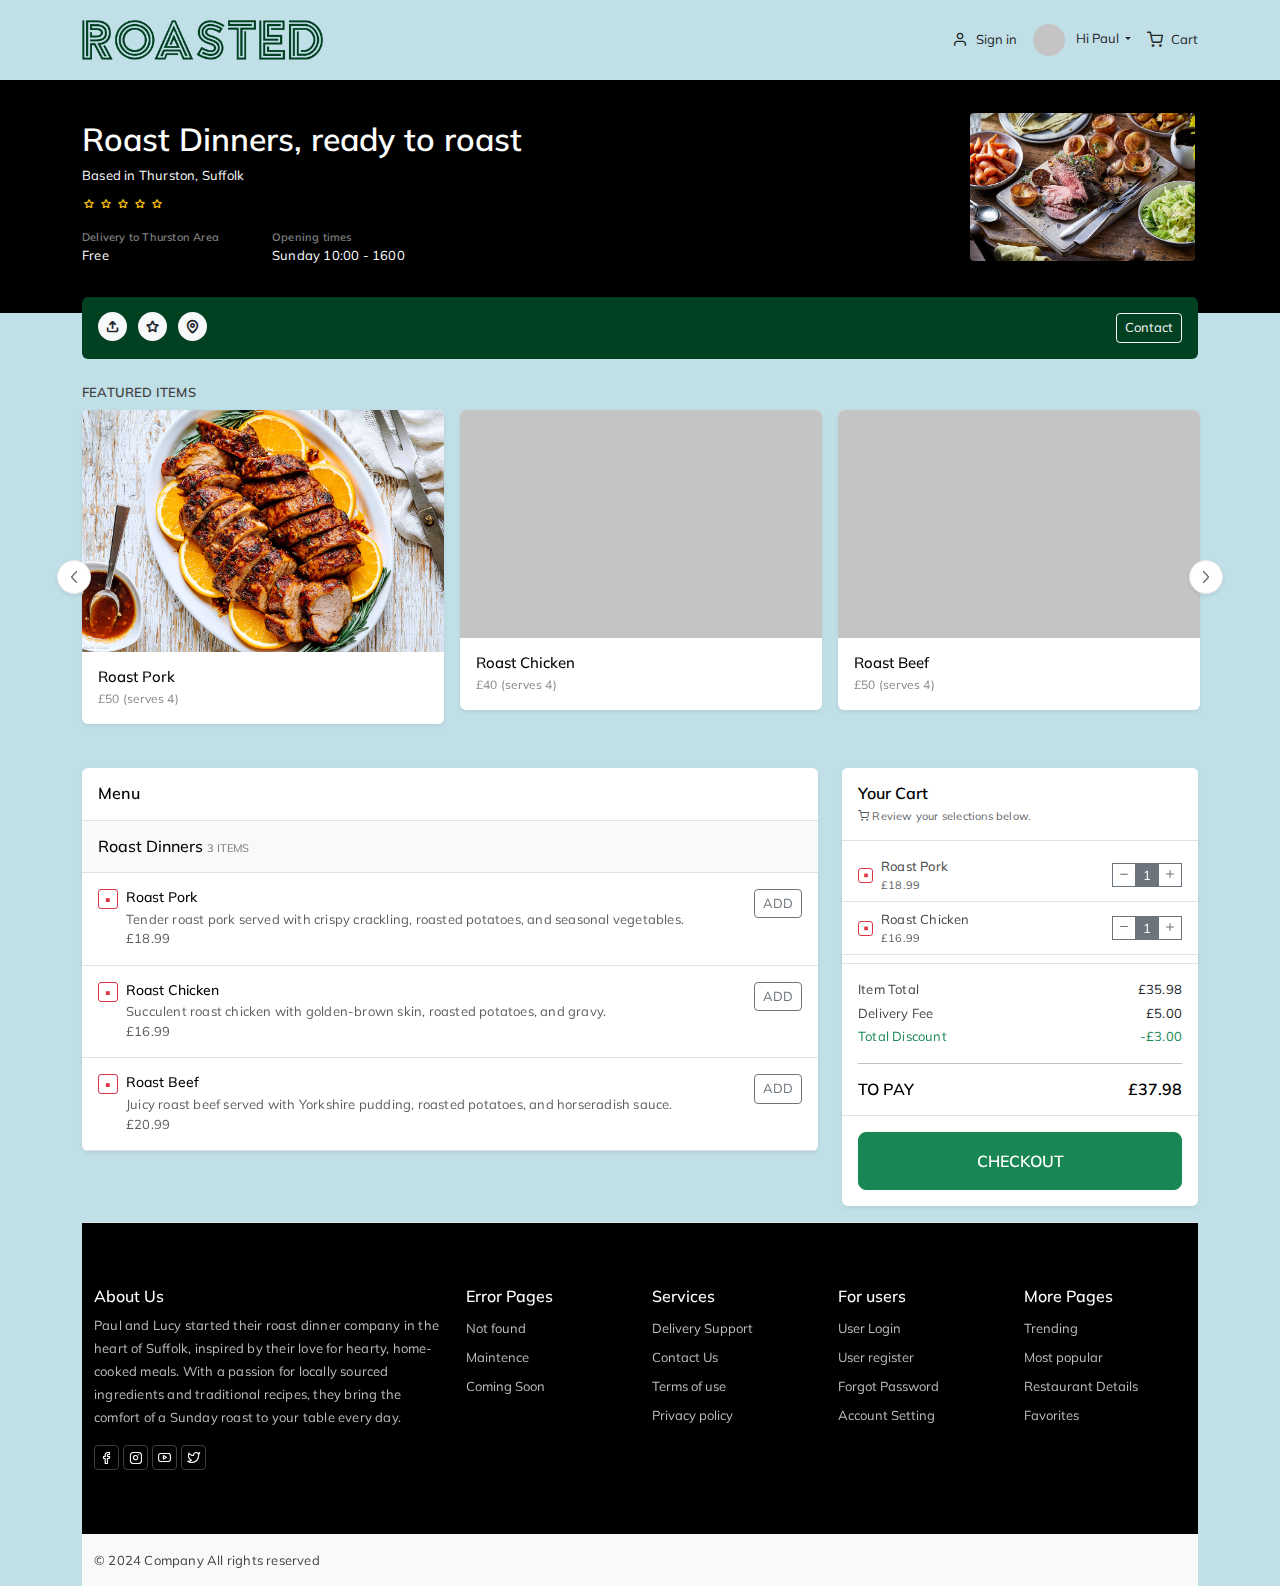
==== commit c08f1a5e: "Pounds" ====
--- a/index.html
+++ b/index.html
@@ -69,10 +69,13 @@
     </header>
     
     <div class="d-none">
-        <div class="bg-primary p-3 d-flex align-items-center">
-            <a class="toggle togglew toggle-2" href="#"><span></span></a>
-            <h4 class="fw-bold m-0 text-white">Osahan Bar</h4>
-        </div>
+        <div class="p-3 d-flex align-items-center">
+            <!-- Logo Section -->
+            <a href="index.html" class="brand-wrap mb-0 me-2">
+                <img alt="Logo" class="img-fluid" src="img/logo.png" style="max-height: 30px;">
+            </a>
+            <!-- Title Section -->
+        </div>        
     </div>
     <div class="offer-section py-4">
         <div class="container position-relative">
@@ -180,7 +183,7 @@
                             <div class="list-card-body">
                                 <h6 class="mb-1"><a href="checkout.html" class="text-black">Thai Famous Cuisine</a></h6>
                                 <p class="text-gray mb-3">North Indian • Indian • Pure veg</p>
-                                <p class="text-gray m-0"> <span class="text-black-50"> $250 FOR TWO</span></p>
+                                <p class="text-gray m-0"> <span class="text-black-50"> £250 FOR TWO</span></p>
                             </div>
                         </div>
                     </div>
@@ -206,7 +209,7 @@
                                     <div>
                                         <h6 class="mb-1">Roast Pork</h6>
                                         <p class="text-muted mb-0">Tender roast pork served with crispy crackling, roasted potatoes, and seasonal vegetables.</p>
-                                        <p class="text-muted mb-0">$18.99</p>
+                                        <p class="text-muted mb-0">£18.99</p>
                                     </div>
                                     <span class="ms-auto">
                                         <a href="#" class="btn btn-outline-secondary btn-sm" data-bs-toggle="modal" data-bs-target="#extras">ADD</a>
@@ -218,7 +221,7 @@
                                     <div>
                                         <h6 class="mb-1">Roast Chicken</h6>
                                         <p class="text-muted mb-0">Succulent roast chicken with golden-brown skin, roasted potatoes, and gravy.</p>
-                                        <p class="text-muted mb-0">$16.99</p>
+                                        <p class="text-muted mb-0">£16.99</p>
                                     </div>
                                     <span class="ms-auto">
                                         <a href="#" class="btn btn-outline-secondary btn-sm" data-bs-toggle="modal" data-bs-target="#extras">ADD</a>
@@ -230,7 +233,7 @@
                                     <div>
                                         <h6 class="mb-1">Roast Beef</h6>
                                         <p class="text-muted mb-0">Juicy roast beef served with Yorkshire pudding, roasted potatoes, and horseradish sauce.</p>
-                                        <p class="text-muted mb-0">$20.99</p>
+                                        <p class="text-muted mb-0">£20.99</p>
                                     </div>
                                     <span class="ms-auto">
                                         <a href="#" class="btn btn-outline-secondary btn-sm" data-bs-toggle="modal" data-bs-target="#extras">ADD</a>
@@ -258,7 +261,7 @@
                     <div class="me-2 text-danger">&middot;</div>
                     <div>
                         <p class="m-0">Roast Pork</p>
-                        <p class="text-muted mb-0 small">$18.99</p>
+                        <p class="text-muted mb-0 small">£18.99</p>
                     </div>
                 </div>
                 <div class="d-flex align-items-center">
@@ -278,7 +281,7 @@
                     <div class="me-2 text-danger">&middot;</div>
                     <div>
                         <p class="m-0">Roast Chicken</p>
-                        <p class="text-muted mb-0 small">$16.99</p>
+                        <p class="text-muted mb-0 small">£16.99</p>
                     </div>
                 </div>
                 <div class="d-flex align-items-center">
@@ -296,11 +299,11 @@
         </div>
         <!-- Total Summary -->
         <div class="bg-white p-3 clearfix border-bottom">
-            <p class="mb-1">Item Total <span class="float-end text-dark">$35.98</span></p>
-            <p class="mb-1">Delivery Fee <span class="float-end text-dark">$5.00</span></p>
-            <p class="mb-1 text-success">Total Discount <span class="float-end text-success">-$3.00</span></p>
+            <p class="mb-1">Item Total <span class="float-end text-dark">£35.98</span></p>
+            <p class="mb-1">Delivery Fee <span class="float-end text-dark">£5.00</span></p>
+            <p class="mb-1 text-success">Total Discount <span class="float-end text-success">-£3.00</span></p>
             <hr>
-            <h6 class="fw-bold mb-0">TO PAY <span class="float-end">$37.98</span></h6>
+            <h6 class="fw-bold mb-0">TO PAY <span class="float-end">£37.98</span></h6>
         </div>
         <!-- Checkout Button -->
         <div class="p-3">
@@ -523,27 +526,27 @@
                         <div class="recepie-body">
                             <div class="form-check custom-radio border-bottom py-2">
                                 <input type="radio" id="customRadio1f" name="location" class="form-check-input" checked>
-                                <label class="form-check-label" for="customRadio1f">Tuna <span class="text-muted">+$35.00</span></label>
+                                <label class="form-check-label" for="customRadio1f">Tuna <span class="text-muted">+£35.00</span></label>
                             </div>
                             <div class="form-check custom-radio border-bottom py-2">
                                 <input type="radio" id="customRadio2f" name="location" class="form-check-input">
-                                <label class="form-check-label" for="customRadio2f">Salmon <span class="text-muted">+$20.00</span></label>
+                                <label class="form-check-label" for="customRadio2f">Salmon <span class="text-muted">+£20.00</span></label>
                             </div>
                             <div class="form-check custom-radio border-bottom py-2">
                                 <input type="radio" id="customRadio3f" name="location" class="form-check-input">
-                                <label class="form-check-label" for="customRadio3f">Wasabi <span class="text-muted">+$25.00</span></label>
+                                <label class="form-check-label" for="customRadio3f">Wasabi <span class="text-muted">+£25.00</span></label>
                             </div>
                             <div class="form-check custom-radio border-bottom py-2">
                                 <input type="radio" id="customRadio4f" name="location" class="form-check-input">
-                                <label class="form-check-label" for="customRadio4f">Unagi  <span class="text-muted">+$10.00</span></label>
+                                <label class="form-check-label" for="customRadio4f">Unagi  <span class="text-muted">+£10.00</span></label>
                             </div>
                             <div class="form-check custom-radio border-bottom py-2">
                                 <input type="radio" id="customRadio5f" name="location" class="form-check-input">
-                                <label class="form-check-label" for="customRadio5f">Vegetables  <span class="text-muted">+$5.00</span></label>
+                                <label class="form-check-label" for="customRadio5f">Vegetables  <span class="text-muted">+£5.00</span></label>
                             </div>
                             <div class="form-check custom-radio border-bottom py-2">
                                 <input type="radio" id="customRadio6f" name="location" class="form-check-input">
-                                <label class="form-check-label" for="customRadio6f">Noodles  <span class="text-muted">+$30.00</span></label>
+                                <label class="form-check-label" for="customRadio6f">Noodles  <span class="text-muted">+£30.00</span></label>
                             </div>
                             <h6 class="fw-bold mt-4">QUANTITY</h6>
                             <div class="d-flex align-items-center">
